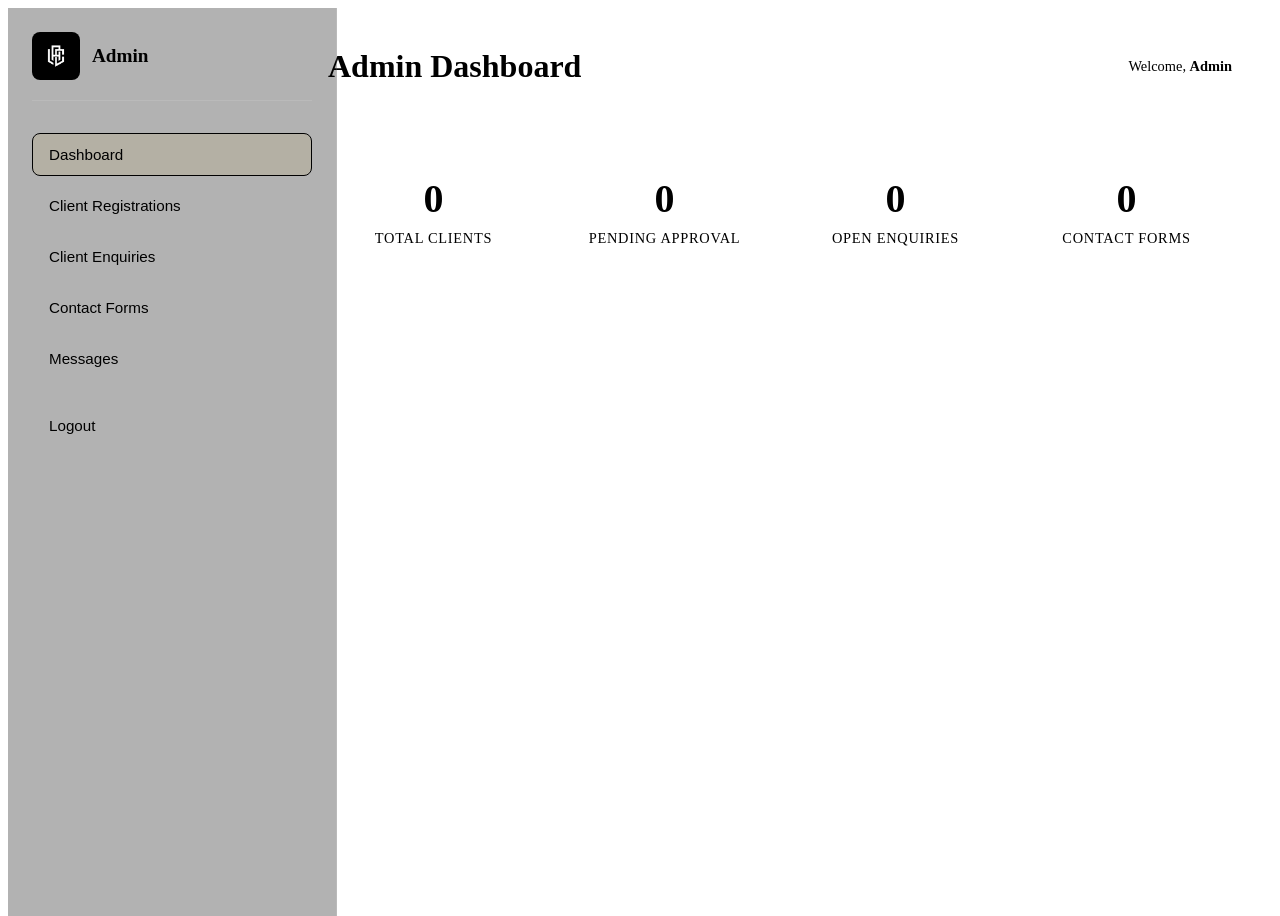
==== admin-dashboard.html @ bae376ee "Rename images to clean slugs — fix collection card backgrounds on Netlify" ====
<!DOCTYPE html>
<html lang="en">
<head>
  <meta charset="UTF-8" />
  <meta name="viewport" content="width=device-width, initial-scale=1.0" />
  <title>Admin Dashboard — L.A. Couture</title>
  <link rel="stylesheet" href="css/style.css" />
  <style>
    .dashboard-container {
      background: var(--navy);
      min-height: 100vh;
      display: flex;
    }

    .dashboard-sidebar {
      width: 280px;
      background: rgba(0, 0, 0, 0.3);
      border-right: 1px solid rgba(255, 255, 255, 0.1);
      padding: 24px;
      position: fixed;
      height: 100vh;
      overflow-y: auto;
    }

    .dashboard-header {
      display: flex;
      align-items: center;
      gap: 12px;
      margin-bottom: 32px;
      padding-bottom: 20px;
      border-bottom: 1px solid rgba(255, 255, 255, 0.1);
    }

    .dashboard-header img {
      width: 48px;
      height: 48px;
      border-radius: 8px;
    }

    .dashboard-header h2 {
      color: var(--ivory);
      font-size: 1.2rem;
      margin: 0;
    }

    .sidebar-nav {
      list-style: none;
      padding: 0;
      margin: 0;
    }

    .sidebar-nav li {
      margin-bottom: 8px;
    }

    .sidebar-nav button {
      width: 100%;
      padding: 12px 16px;
      background: transparent;
      border: 1px solid transparent;
      color: var(--text);
      cursor: pointer;
      border-radius: 8px;
      text-align: left;
      transition: all 0.3s ease;
      font-size: 0.95rem;
    }

    .sidebar-nav button:hover,
    .sidebar-nav button.active {
      background: rgba(197, 155, 45, 0.1);
      border-color: var(--gold);
      color: var(--gold);
    }

    .dashboard-main {
      flex: 1;
      margin-left: 280px;
      padding: 40px;
    }

    .dashboard-top {
      display: flex;
      justify-content: space-between;
      align-items: center;
      margin-bottom: 40px;
      padding-bottom: 24px;
      border-bottom: 1px solid rgba(255, 255, 255, 0.1);
    }

    .dashboard-top h1 {
      color: var(--ivory);
      font-size: 2rem;
      margin: 0;
    }

    .logout-btn {
      padding: 10px 20px;
      background: rgba(255, 69, 69, 0.1);
      color: #ff6b6b;
      border: 1px solid rgba(255, 69, 69, 0.3);
      border-radius: 8px;
      cursor: pointer;
      transition: all 0.3s ease;
    }

    .logout-btn:hover {
      background: rgba(255, 69, 69, 0.2);
    }

    .stats-grid {
      display: grid;
      grid-template-columns: repeat(4, 1fr);
      gap: 20px;
      margin-bottom: 40px;
    }

    .stat-card {
      background: rgba(255, 255, 255, 0.04);
      border: 1px solid rgba(255, 255, 255, 0.1);
      padding: 24px;
      border-radius: 12px;
      text-align: center;
    }

    .stat-card .stat-number {
      font-size: 2.5rem;
      color: var(--gold);
      font-weight: bold;
      margin-bottom: 8px;
    }

    .stat-card .stat-label {
      color: var(--text);
      font-size: 0.9rem;
      text-transform: uppercase;
      letter-spacing: 0.05em;
    }

    .content-section {
      display: none;
    }

    .content-section.active {
      display: block;
    }

    .table-container {
      background: rgba(255, 255, 255, 0.04);
      border: 1px solid rgba(255, 255, 255, 0.1);
      border-radius: 12px;
      overflow-x: auto;
      margin-bottom: 30px;
    }

    table {
      width: 100%;
      border-collapse: collapse;
    }

    th {
      background: rgba(197, 155, 45, 0.1);
      padding: 16px;
      text-align: left;
      color: var(--gold);
      font-weight: 600;
      font-size: 0.9rem;
      text-transform: uppercase;
      letter-spacing: 0.05em;
      border-bottom: 1px solid rgba(255, 255, 255, 0.1);
    }

    td {
      padding: 16px;
      border-bottom: 1px solid rgba(255, 255, 255, 0.08);
      color: var(--text);
    }

    tr:hover {
      background: rgba(255, 255, 255, 0.02);
    }

    .status-badge {
      display: inline-block;
      padding: 6px 12px;
      border-radius: 20px;
      font-size: 0.8rem;
      font-weight: 600;
      text-transform: uppercase;
    }

    .status-pending {
      background: rgba(255, 193, 7, 0.2);
      color: #ffc107;
    }

    .status-approved {
      background: rgba(76, 175, 80, 0.2);
      color: #4caf50;
    }

    .status-rejected {
      background: rgba(244, 67, 54, 0.2);
      color: #f44336;
    }

    .status-open {
      background: rgba(33, 150, 243, 0.2);
      color: #2196f3;
    }

    .action-btn {
      padding: 8px 12px;
      background: rgba(197, 155, 45, 0.1);
      color: var(--gold);
      border: 1px solid var(--gold);
      border-radius: 6px;
      cursor: pointer;
      font-size: 0.8rem;
      margin-right: 6px;
      transition: all 0.3s ease;
    }

    .action-btn:hover {
      background: var(--gold);
      color: var(--navy);
    }

    .modal {
      display: none;
      position: fixed;
      top: 0;
      left: 0;
      right: 0;
      bottom: 0;
      background: rgba(0, 0, 0, 0.7);
      z-index: 1000;
      align-items: center;
      justify-content: center;
    }

    .modal.active {
      display: flex;
    }

    .modal-content {
      background: var(--navy);
      border: 1px solid rgba(255, 255, 255, 0.1);
      border-radius: 16px;
      padding: 32px;
      max-width: 600px;
      width: 90%;
      max-height: 80vh;
      overflow-y: auto;
    }

    .modal-close {
      float: right;
      font-size: 28px;
      cursor: pointer;
      color: var(--text);
      background: none;
      border: none;
    }

    .form-group {
      margin-bottom: 20px;
    }

    .form-group label {
      display: block;
      color: var(--text);
      margin-bottom: 8px;
      font-weight: 500;
    }

    .form-group textarea {
      width: 100%;
      padding: 12px;
      background: rgba(255, 255, 255, 0.04);
      border: 1px solid rgba(255, 255, 255, 0.1);
      border-radius: 8px;
      color: var(--ivory);
      min-height: 100px;
      resize: vertical;
    }

    .form-group textarea:focus {
      outline: none;
      border-color: var(--gold);
    }

    .message-thread {
      background: rgba(255, 255, 255, 0.04);
      border: 1px solid rgba(255, 255, 255, 0.1);
      border-radius: 12px;
      padding: 20px;
      margin-bottom: 20px;
      max-height: 300px;
      overflow-y: auto;
    }

    .message {
      margin-bottom: 16px;
      padding-bottom: 16px;
      border-bottom: 1px solid rgba(255, 255, 255, 0.1);
    }

    .message:last-child {
      border-bottom: none;
    }

    .message-sender {
      font-weight: 600;
      color: var(--gold);
      font-size: 0.9rem;
      margin-bottom: 4px;
    }

    .message-text {
      color: var(--text);
      line-height: 1.6;
    }

    .message-time {
      font-size: 0.8rem;
      color: var(--muted);
      margin-top: 8px;
    }

    @media (max-width: 768px) {
      .dashboard-sidebar {
        width: 100%;
        height: auto;
        position: relative;
        border-right: none;
        border-bottom: 1px solid rgba(255, 255, 255, 0.1);
      }

      .dashboard-main {
        margin-left: 0;
        padding: 20px;
      }

      .stats-grid {
        grid-template-columns: repeat(2, 1fr);
      }
    }
  </style>
</head>
<body style="background: var(--navy);">
  <div class="dashboard-container">
    <!-- SIDEBAR -->
    <div class="dashboard-sidebar">
      <div class="dashboard-header">
        <img src="img/logo2.jpg" alt="L.A. Couture">
        <h2>Admin</h2>
      </div>

      <ul class="sidebar-nav">
        <li><button class="nav-btn active" data-section="overview">Dashboard</button></li>
        <li><button class="nav-btn" data-section="registrations">Client Registrations</button></li>
        <li><button class="nav-btn" data-section="enquiries">Client Enquiries</button></li>
        <li><button class="nav-btn" data-section="contact">Contact Forms</button></li>
        <li><button class="nav-btn" data-section="messages">Messages</button></li>
        <li style="margin-top: 24px;"><button class="logout-btn" onclick="logout()">Logout</button></li>
      </ul>
    </div>

    <!-- MAIN CONTENT -->
    <div class="dashboard-main">
      <div class="dashboard-top">
        <h1>Admin Dashboard</h1>
        <div style="color: var(--text); font-size: 0.9rem;">
          Welcome, <strong id="adminName">Admin</strong>
        </div>
      </div>

      <!-- OVERVIEW SECTION -->
      <div class="content-section active" id="overview">
        <div class="stats-grid">
          <div class="stat-card">
            <div class="stat-number" id="totalClients">0</div>
            <div class="stat-label">Total Clients</div>
          </div>
          <div class="stat-card">
            <div class="stat-number" id="pendingApprovals">0</div>
            <div class="stat-label">Pending Approval</div>
          </div>
          <div class="stat-card">
            <div class="stat-number" id="openEnquiries">0</div>
            <div class="stat-label">Open Enquiries</div>
          </div>
          <div class="stat-card">
            <div class="stat-number" id="contactForms">0</div>
            <div class="stat-label">Contact Forms</div>
          </div>
        </div>
      </div>

      <!-- REGISTRATIONS SECTION -->
      <div class="content-section" id="registrations">
        <h2 style="color: var(--ivory); margin-bottom: 20px;">Client Registrations</h2>
        <div class="table-container">
          <table>
            <thead>
              <tr>
                <th>Name</th>
                <th>Email</th>
                <th>Phone</th>
                <th>Status</th>
                <th>Registered</th>
                <th>Actions</th>
              </tr>
            </thead>
            <tbody id="registrationsTable">
              <tr><td colspan="6" style="text-align: center; color: var(--muted);">No registrations yet</td></tr>
            </tbody>
          </table>
        </div>
      </div>

      <!-- ENQUIRIES SECTION -->
      <div class="content-section" id="enquiries">
        <h2 style="color: var(--ivory); margin-bottom: 20px;">Client Enquiries</h2>
        <div class="table-container">
          <table>
            <thead>
              <tr>
                <th>Client</th>
                <th>Subject</th>
                <th>Status</th>
                <th>Created</th>
                <th>Actions</th>
              </tr>
            </thead>
            <tbody id="enquiriesTable">
              <tr><td colspan="5" style="text-align: center; color: var(--muted);">No enquiries yet</td></tr>
            </tbody>
          </table>
        </div>
      </div>

      <!-- CONTACT FORMS SECTION -->
      <div class="content-section" id="contact">
        <h2 style="color: var(--ivory); margin-bottom: 20px;">Contact Form Submissions</h2>
        <div class="table-container">
          <table>
            <thead>
              <tr>
                <th>Name</th>
                <th>Email</th>
                <th>Subject</th>
                <th>Status</th>
                <th>Submitted</th>
                <th>Actions</th>
              </tr>
            </thead>
            <tbody id="contactTable">
              <tr><td colspan="6" style="text-align: center; color: var(--muted);">No submissions yet</td></tr>
            </tbody>
          </table>
        </div>
      </div>

      <!-- MESSAGES SECTION -->
      <div class="content-section" id="messages">
        <h2 style="color: var(--ivory); margin-bottom: 20px;">Client Messages</h2>
        <div id="messagesContainer" style="color: var(--text);">
          <p style="text-align: center; color: var(--muted);">No messages yet</p>
        </div>
      </div>
    </div>
  </div>

  <!-- MODAL FOR VIEWING/RESPONDING -->
  <div class="modal" id="actionModal">
    <div class="modal-content">
      <button class="modal-close" onclick="closeModal()">&times;</button>
      <div id="modalBody"></div>
    </div>
  </div>

  <script src="js/auth.js"></script>
  <script>
    // Check authentication
    if (!AuthSystem.isAuthenticated() || AuthSystem.getCurrentUser().role !== 'admin') {
      window.location.href = 'admin-login.html';
    }

    const currentUser = AuthSystem.getCurrentUser();
    document.getElementById('adminName').textContent = 'Administrator';

    // Navigation
    document.querySelectorAll('.nav-btn').forEach(btn => {
      btn.addEventListener('click', (e) => {
        document.querySelectorAll('.nav-btn').forEach(b => b.classList.remove('active'));
        document.querySelectorAll('.content-section').forEach(s => s.classList.remove('active'));
        
        e.target.classList.add('active');
        const section = e.target.dataset.section;
        document.getElementById(section).classList.add('active');
        
        loadData(section);
      });
    });

    function loadData(section) {
      if (section === 'overview') {
        updateStats();
      } else if (section === 'registrations') {
        loadRegistrations();
      } else if (section === 'enquiries') {
        loadEnquiries();
      } else if (section === 'contact') {
        loadContactForms();
      }
    }

    function updateStats() {
      const clients = AuthSystem.getAllClients();
      const enquiries = AuthSystem.getAllEnquiries();
      const forms = AuthSystem.getAllContactForms();

      document.getElementById('totalClients').textContent = clients.filter(c => c.status === 'approved').length;
      document.getElementById('pendingApprovals').textContent = clients.filter(c => c.status === 'pending').length;
      document.getElementById('openEnquiries').textContent = enquiries.filter(e => e.status === 'open').length;
      document.getElementById('contactForms').textContent = forms.length;
    }

    function loadRegistrations() {
      const clients = AuthSystem.getAllClients();
      const tbody = document.getElementById('registrationsTable');
      
      if (clients.length === 0) {
        tbody.innerHTML = '<tr><td colspan="6" style="text-align: center; color: var(--muted);">No registrations yet</td></tr>';
        return;
      }

      tbody.innerHTML = clients.map(client => `
        <tr>
          <td>${client.name}</td>
          <td>${client.email}</td>
          <td>${client.phone || 'N/A'}</td>
          <td><span class="status-badge status-${client.status}">${client.status}</span></td>
          <td>${AuthSystem.formatDate(client.registeredAt)}</td>
          <td>
            ${client.status === 'pending' ? `
              <button class="action-btn" onclick="approveClient('${client.id}')">Approve</button>
              <button class="action-btn" onclick="rejectClient('${client.id}')">Reject</button>
            ` : `
              <button class="action-btn" onclick="viewClient('${client.id}')">View</button>
            `}
          </td>
        </tr>
      `).join('');
    }

    function loadEnquiries() {
      const enquiries = AuthSystem.getAllEnquiries();
      const tbody = document.getElementById('enquiriesTable');
      
      if (enquiries.length === 0) {
        tbody.innerHTML = '<tr><td colspan="5" style="text-align: center; color: var(--muted);">No enquiries yet</td></tr>';
        return;
      }

      tbody.innerHTML = enquiries.map(enq => `
        <tr>
          <td>${enq.clientName || 'N/A'}</td>
          <td>${enq.subject || 'N/A'}</td>
          <td><span class="status-badge status-${enq.status}">${enq.status}</span></td>
          <td>${AuthSystem.formatDate(enq.createdAt)}</td>
          <td>
            <button class="action-btn" onclick="viewEnquiry('${enq.id}')">View & Reply</button>
          </td>
        </tr>
      `).join('');
    }

    function loadContactForms() {
      const forms = AuthSystem.getAllContactForms();
      const tbody = document.getElementById('contactTable');
      
      if (forms.length === 0) {
        tbody.innerHTML = '<tr><td colspan="6" style="text-align: center; color: var(--muted);">No submissions yet</td></tr>';
        return;
      }

      tbody.innerHTML = forms.map(form => `
        <tr>
          <td>${form.name}</td>
          <td>${form.email}</td>
          <td>${form.subject}</td>
          <td><span class="status-badge status-${form.status}">${form.status}</span></td>
          <td>${AuthSystem.formatDate(form.createdAt)}</td>
          <td>
            <button class="action-btn" onclick="viewContactForm('${form.id}')">View</button>
          </td>
        </tr>
      `).join('');
    }

    function viewClient(clientId) {
      const clients = AuthSystem.getAllClients();
      const client = clients.find(c => c.id === clientId);
      if (!client) return;

      document.getElementById('modalBody').innerHTML = `
        <h3 style="color: var(--ivory); margin-bottom: 16px;">Client: ${client.name}</h3>
        <p><strong>Email:</strong> ${client.email}</p>
        <p><strong>Phone:</strong> ${client.phone || 'N/A'}</p>
        <p><strong>Status:</strong> <span class="status-badge status-${client.status}">${client.status}</span></p>
        <p><strong>Registered:</strong> ${AuthSystem.formatDate(client.registeredAt)}</p>
        ${client.interests ? `<p><strong>Interests:</strong> ${client.interests}</p>` : ''}
        ${client.rejectionReason ? `<p><strong>Rejection Reason:</strong> ${client.rejectionReason}</p>` : ''}
      `;
      document.getElementById('actionModal').classList.add('active');
    }

    function viewContactForm(formId) {
      const forms = AuthSystem.getAllContactForms();
      const form = forms.find(f => f.id === formId);
      if (!form) return;

      document.getElementById('modalBody').innerHTML = `
        <h3 style="color: var(--ivory); margin-bottom: 16px;">Contact Form Submission</h3>
        <p><strong>Name:</strong> ${form.name || form.first_name + ' ' + form.last_name || 'N/A'}</p>
        <p><strong>Email:</strong> ${form.email}</p>
        <p><strong>Phone:</strong> ${form.phone || 'N/A'}</p>
        <p><strong>Subject / Type:</strong> ${form.subject || form.enquiry_type || 'N/A'}</p>
        <p><strong>Status:</strong> <span class="status-badge status-${form.status}">${form.status}</span></p>
        <p><strong>Submitted:</strong> ${AuthSystem.formatDate(form.createdAt)}</p>
        <hr style="border-color: rgba(255,255,255,0.1); margin: 16px 0;">
        <p><strong>Message:</strong></p>
        <p style="line-height:1.7; opacity:0.8;">${form.message || 'No message'}</p>
      `;
      document.getElementById('actionModal').classList.add('active');
    }

    function approveClient(clientId) {
      AuthSystem.approveClient(clientId);
      loadRegistrations();
      updateStats();
      alert('Client approved successfully');
    }

    function rejectClient(clientId) {
      const reason = prompt('Enter rejection reason:');
      if (reason) {
        AuthSystem.rejectClient(clientId, reason);
        loadRegistrations();
        updateStats();
        alert('Client registration rejected');
      }
    }

    function viewEnquiry(enquiryId) {
      const enquiries = AuthSystem.getAllEnquiries();
      const enquiry = enquiries.find(e => e.id === enquiryId);
      
      if (!enquiry) return;

      const messagesHtml = enquiry.messages.map(msg => `
        <div class="message">
          <div class="message-sender">${msg.sender}</div>
          <div class="message-text">${msg.text}</div>
          <div class="message-time">${AuthSystem.formatDate(msg.timestamp)}</div>
        </div>
      `).join('');

      document.getElementById('modalBody').innerHTML = `
        <h3 style="color: var(--ivory); margin-bottom: 16px;">Enquiry: ${enquiry.subject}</h3>
        <p><strong>Client:</strong> ${enquiry.clientName}</p>
        <p><strong>Status:</strong> <span class="status-badge status-${enquiry.status}">${enquiry.status}</span></p>
        
        <div class="message-thread">
          ${messagesHtml || '<p style="color: var(--muted);">No messages yet</p>'}
        </div>

        <div class="form-group">
          <label>Reply:</label>
          <textarea id="replyText" placeholder="Type your response..."></textarea>
        </div>

        <button onclick="sendReply('${enquiryId}')" style="padding: 10px 20px; background: var(--gold); color: var(--navy); border: none; border-radius: 6px; cursor: pointer; font-weight: 600;">Send Reply</button>
      `;

      document.getElementById('actionModal').classList.add('active');
    }

    function sendReply(enquiryId) {
      const text = document.getElementById('replyText').value;
      if (!text.trim()) {
        alert('Please enter a message');
        return;
      }

      AuthSystem.sendMessage(enquiryId, text, 'Admin');
      document.getElementById('replyText').value = '';
      loadEnquiries();
      viewEnquiry(enquiryId); // Refresh modal
      alert('Reply sent');
    }

    function closeModal() {
      document.getElementById('actionModal').classList.remove('active');
    }

    function logout() {
      if (confirm('Logout?')) {
        AuthSystem.logout();
      }
    }

    // Initial load
    updateStats();
  </script>
</body>
</html>
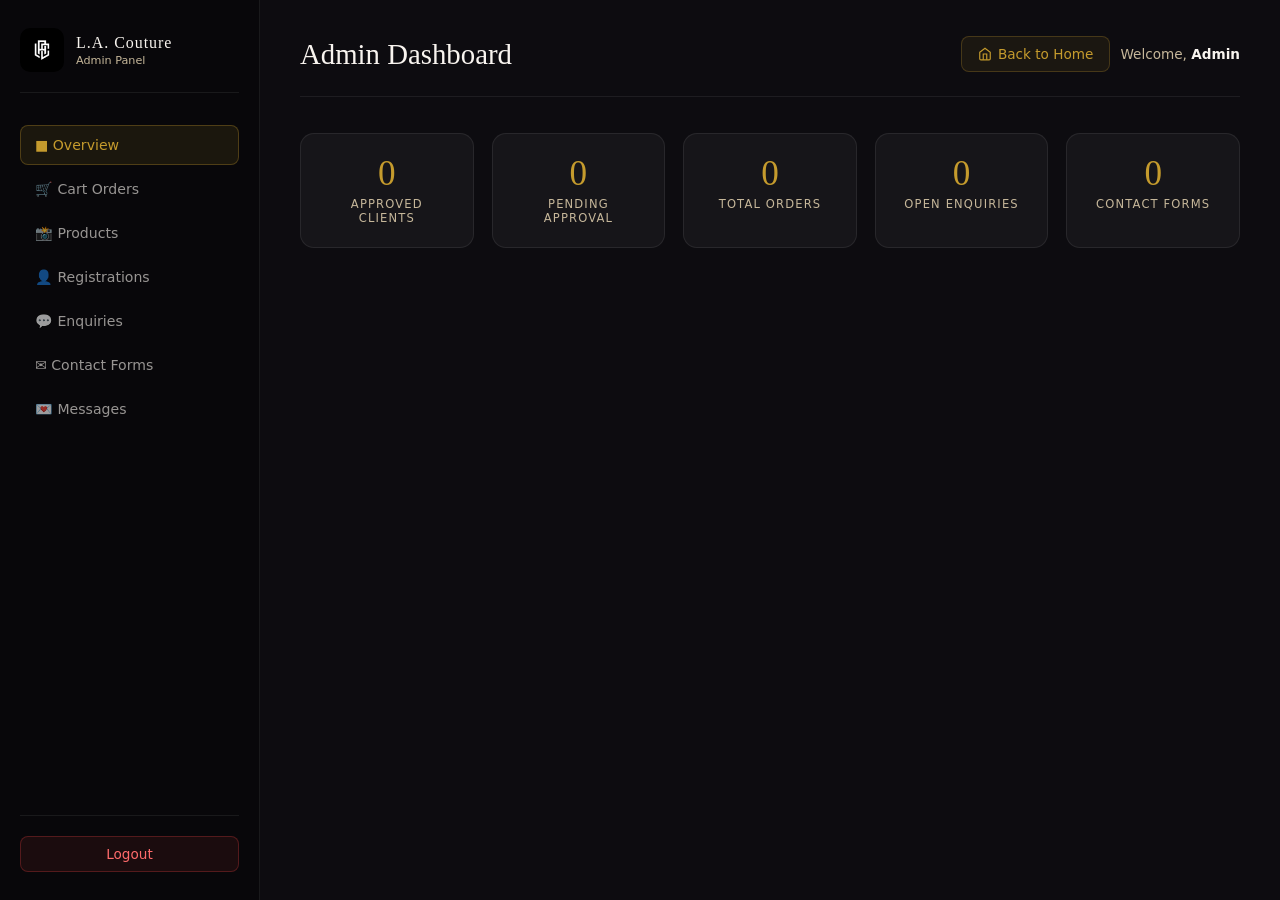
==== commit ed6afa3c: "Fix broken CSS font variable and admin session redirect - Replace undefined --font-body with --font-" ====
--- a/admin-dashboard.html
+++ b/admin-dashboard.html
@@ -3,718 +3,1011 @@
 <head>
   <meta charset="UTF-8" />
   <meta name="viewport" content="width=device-width, initial-scale=1.0" />
-  <title>Admin Dashboard — L.A. Couture</title>
+  <title>Admin Dashboard &mdash; L.A. Couture</title>
+  <link rel="preconnect" href="https://fonts.googleapis.com">
+  <link rel="preconnect" href="https://fonts.gstatic.com" crossorigin>
+  <link href="https://fonts.googleapis.com/css2?family=Inter:wght@400;500;600&family=Playfair+Display:ital,wght@0,400;0,600;1,400&display=swap" rel="stylesheet">
   <link rel="stylesheet" href="css/style.css" />
   <style>
-    .dashboard-container {
-      background: var(--navy);
-      min-height: 100vh;
-      display: flex;
-    }
-
-    .dashboard-sidebar {
-      width: 280px;
-      background: rgba(0, 0, 0, 0.3);
-      border-right: 1px solid rgba(255, 255, 255, 0.1);
-      padding: 24px;
-      position: fixed;
-      height: 100vh;
-      overflow-y: auto;
-    }
-
-    .dashboard-header {
-      display: flex;
-      align-items: center;
-      gap: 12px;
-      margin-bottom: 32px;
-      padding-bottom: 20px;
-      border-bottom: 1px solid rgba(255, 255, 255, 0.1);
-    }
-
-    .dashboard-header img {
-      width: 48px;
-      height: 48px;
-      border-radius: 8px;
-    }
-
-    .dashboard-header h2 {
-      color: var(--ivory);
-      font-size: 1.2rem;
-      margin: 0;
-    }
-
-    .sidebar-nav {
-      list-style: none;
-      padding: 0;
-      margin: 0;
-    }
-
-    .sidebar-nav li {
-      margin-bottom: 8px;
-    }
-
-    .sidebar-nav button {
-      width: 100%;
-      padding: 12px 16px;
-      background: transparent;
-      border: 1px solid transparent;
-      color: var(--text);
-      cursor: pointer;
-      border-radius: 8px;
-      text-align: left;
-      transition: all 0.3s ease;
-      font-size: 0.95rem;
-    }
-
-    .sidebar-nav button:hover,
-    .sidebar-nav button.active {
-      background: rgba(197, 155, 45, 0.1);
-      border-color: var(--gold);
-      color: var(--gold);
-    }
-
-    .dashboard-main {
-      flex: 1;
-      margin-left: 280px;
-      padding: 40px;
-    }
-
-    .dashboard-top {
-      display: flex;
-      justify-content: space-between;
-      align-items: center;
-      margin-bottom: 40px;
-      padding-bottom: 24px;
-      border-bottom: 1px solid rgba(255, 255, 255, 0.1);
-    }
-
-    .dashboard-top h1 {
-      color: var(--ivory);
-      font-size: 2rem;
-      margin: 0;
-    }
-
-    .logout-btn {
-      padding: 10px 20px;
-      background: rgba(255, 69, 69, 0.1);
-      color: #ff6b6b;
-      border: 1px solid rgba(255, 69, 69, 0.3);
-      border-radius: 8px;
-      cursor: pointer;
-      transition: all 0.3s ease;
-    }
-
-    .logout-btn:hover {
-      background: rgba(255, 69, 69, 0.2);
-    }
-
-    .stats-grid {
-      display: grid;
-      grid-template-columns: repeat(4, 1fr);
-      gap: 20px;
-      margin-bottom: 40px;
-    }
-
-    .stat-card {
-      background: rgba(255, 255, 255, 0.04);
-      border: 1px solid rgba(255, 255, 255, 0.1);
-      padding: 24px;
-      border-radius: 12px;
-      text-align: center;
-    }
-
-    .stat-card .stat-number {
-      font-size: 2.5rem;
-      color: var(--gold);
-      font-weight: bold;
-      margin-bottom: 8px;
-    }
-
-    .stat-card .stat-label {
-      color: var(--text);
-      font-size: 0.9rem;
-      text-transform: uppercase;
-      letter-spacing: 0.05em;
-    }
-
-    .content-section {
-      display: none;
-    }
-
-    .content-section.active {
-      display: block;
-    }
-
-    .table-container {
-      background: rgba(255, 255, 255, 0.04);
-      border: 1px solid rgba(255, 255, 255, 0.1);
-      border-radius: 12px;
-      overflow-x: auto;
-      margin-bottom: 30px;
-    }
-
-    table {
-      width: 100%;
-      border-collapse: collapse;
-    }
-
-    th {
-      background: rgba(197, 155, 45, 0.1);
-      padding: 16px;
-      text-align: left;
-      color: var(--gold);
-      font-weight: 600;
-      font-size: 0.9rem;
-      text-transform: uppercase;
-      letter-spacing: 0.05em;
-      border-bottom: 1px solid rgba(255, 255, 255, 0.1);
-    }
-
-    td {
-      padding: 16px;
-      border-bottom: 1px solid rgba(255, 255, 255, 0.08);
-      color: var(--text);
-    }
-
-    tr:hover {
-      background: rgba(255, 255, 255, 0.02);
-    }
-
-    .status-badge {
-      display: inline-block;
-      padding: 6px 12px;
-      border-radius: 20px;
-      font-size: 0.8rem;
-      font-weight: 600;
-      text-transform: uppercase;
-    }
-
-    .status-pending {
-      background: rgba(255, 193, 7, 0.2);
-      color: #ffc107;
-    }
-
-    .status-approved {
-      background: rgba(76, 175, 80, 0.2);
-      color: #4caf50;
-    }
-
-    .status-rejected {
-      background: rgba(244, 67, 54, 0.2);
-      color: #f44336;
-    }
-
-    .status-open {
-      background: rgba(33, 150, 243, 0.2);
-      color: #2196f3;
-    }
-
-    .action-btn {
-      padding: 8px 12px;
-      background: rgba(197, 155, 45, 0.1);
-      color: var(--gold);
-      border: 1px solid var(--gold);
-      border-radius: 6px;
-      cursor: pointer;
-      font-size: 0.8rem;
-      margin-right: 6px;
-      transition: all 0.3s ease;
-    }
-
-    .action-btn:hover {
-      background: var(--gold);
-      color: var(--navy);
-    }
-
-    .modal {
-      display: none;
-      position: fixed;
-      top: 0;
-      left: 0;
-      right: 0;
-      bottom: 0;
-      background: rgba(0, 0, 0, 0.7);
-      z-index: 1000;
-      align-items: center;
-      justify-content: center;
-    }
-
-    .modal.active {
-      display: flex;
-    }
-
-    .modal-content {
-      background: var(--navy);
-      border: 1px solid rgba(255, 255, 255, 0.1);
-      border-radius: 16px;
-      padding: 32px;
-      max-width: 600px;
-      width: 90%;
-      max-height: 80vh;
-      overflow-y: auto;
-    }
-
-    .modal-close {
-      float: right;
-      font-size: 28px;
-      cursor: pointer;
-      color: var(--text);
-      background: none;
-      border: none;
-    }
-
-    .form-group {
-      margin-bottom: 20px;
-    }
-
-    .form-group label {
-      display: block;
-      color: var(--text);
-      margin-bottom: 8px;
-      font-weight: 500;
-    }
-
-    .form-group textarea {
-      width: 100%;
-      padding: 12px;
-      background: rgba(255, 255, 255, 0.04);
-      border: 1px solid rgba(255, 255, 255, 0.1);
-      border-radius: 8px;
-      color: var(--ivory);
-      min-height: 100px;
-      resize: vertical;
-    }
-
-    .form-group textarea:focus {
-      outline: none;
-      border-color: var(--gold);
-    }
-
-    .message-thread {
-      background: rgba(255, 255, 255, 0.04);
-      border: 1px solid rgba(255, 255, 255, 0.1);
-      border-radius: 12px;
-      padding: 20px;
-      margin-bottom: 20px;
-      max-height: 300px;
-      overflow-y: auto;
-    }
-
-    .message {
-      margin-bottom: 16px;
-      padding-bottom: 16px;
-      border-bottom: 1px solid rgba(255, 255, 255, 0.1);
-    }
-
-    .message:last-child {
-      border-bottom: none;
-    }
-
-    .message-sender {
-      font-weight: 600;
-      color: var(--gold);
-      font-size: 0.9rem;
-      margin-bottom: 4px;
-    }
-
-    .message-text {
-      color: var(--text);
-      line-height: 1.6;
-    }
-
-    .message-time {
-      font-size: 0.8rem;
-      color: var(--muted);
-      margin-top: 8px;
-    }
-
-    @media (max-width: 768px) {
-      .dashboard-sidebar {
-        width: 100%;
-        height: auto;
-        position: relative;
-        border-right: none;
-        border-bottom: 1px solid rgba(255, 255, 255, 0.1);
-      }
-
-      .dashboard-main {
-        margin-left: 0;
-        padding: 20px;
-      }
-
-      .stats-grid {
-        grid-template-columns: repeat(2, 1fr);
-      }
+    *,*::before,*::after{box-sizing:border-box;}
+    body{background:var(--navy);min-height:100vh;font-family:var(--font-sans);}
+
+    /* LAYOUT */
+    .admin-layout{display:flex;min-height:100vh;}
+    .sidebar{width:260px;background:rgba(0,0,0,0.35);border-right:1px solid rgba(255,255,255,0.07);padding:28px 20px;position:fixed;top:0;left:0;height:100vh;overflow-y:auto;display:flex;flex-direction:column;}
+    .main{flex:1;margin-left:260px;padding:36px 40px;}
+
+    /* SIDEBAR */
+    .sidebar-brand{display:flex;align-items:center;gap:12px;margin-bottom:32px;padding-bottom:20px;border-bottom:1px solid rgba(255,255,255,0.07);}
+    .sidebar-brand img{width:44px;height:44px;border-radius:10px;object-fit:cover;}
+    .sidebar-brand-text{font-family:var(--font-display);font-size:1rem;color:var(--ivory);letter-spacing:0.06em;}
+    .sidebar-brand-sub{font-size:0.7rem;color:var(--muted);margin-top:2px;}
+    .sidebar-nav{list-style:none;padding:0;margin:0;flex:1;}
+    .sidebar-nav li{margin-bottom:4px;}
+    .nav-btn{width:100%;padding:11px 14px;background:transparent;border:1px solid transparent;color:rgba(248,244,239,0.6);cursor:pointer;border-radius:8px;text-align:left;font-size:0.88rem;font-weight:500;transition:all 0.2s;display:flex;align-items:center;gap:10px;}
+    .nav-btn:hover,.nav-btn.active{background:rgba(197,155,45,0.1);border-color:rgba(197,155,45,0.3);color:var(--gold);}
+    .sidebar-footer{margin-top:auto;padding-top:20px;border-top:1px solid rgba(255,255,255,0.07);}
+
+    /* TOP BAR */
+    .top-bar{display:flex;justify-content:space-between;align-items:center;margin-bottom:36px;padding-bottom:24px;border-bottom:1px solid rgba(255,255,255,0.07);flex-wrap:wrap;gap:12px;}
+    .top-bar h1{color:var(--ivory);font-family:var(--font-display);font-size:1.8rem;margin:0;font-weight:400;}
+    .top-bar-actions{display:flex;align-items:center;gap:10px;}
+    .btn-home-admin{display:inline-flex;align-items:center;gap:6px;padding:9px 16px;background:rgba(197,155,45,0.08);color:var(--gold);border:1px solid rgba(197,155,45,0.25);border-radius:8px;font-size:0.85rem;text-decoration:none;transition:background 0.2s;}
+    .btn-home-admin:hover{background:rgba(197,155,45,0.18);}
+    .btn-logout-admin{padding:9px 16px;background:rgba(255,69,69,0.08);color:#ff6b6b;border:1px solid rgba(255,69,69,0.25);border-radius:8px;cursor:pointer;font-size:0.85rem;transition:background 0.2s;}
+    .btn-logout-admin:hover{background:rgba(255,69,69,0.18);}
+
+    /* SECTIONS */
+    .section{display:none;}
+    .section.active{display:block;}
+
+    /* STATS */
+    .stats-row{display:grid;grid-template-columns:repeat(auto-fit,minmax(160px,1fr));gap:18px;margin-bottom:32px;}
+    .stat-box{background:rgba(255,255,255,0.04);border:1px solid rgba(255,255,255,0.08);border-radius:14px;padding:22px;text-align:center;}
+    .stat-num{font-family:var(--font-display);font-size:2.2rem;color:var(--gold);line-height:1;margin-bottom:6px;}
+    .stat-lbl{font-size:0.72rem;text-transform:uppercase;letter-spacing:0.1em;color:var(--muted);}
+
+    /* TABLE */
+    .tbl-wrap{background:rgba(255,255,255,0.03);border:1px solid rgba(255,255,255,0.08);border-radius:14px;overflow-x:auto;margin-bottom:24px;}
+    table{width:100%;border-collapse:collapse;}
+    thead th{background:rgba(197,155,45,0.08);padding:14px 16px;text-align:left;color:var(--gold);font-size:0.75rem;text-transform:uppercase;letter-spacing:0.08em;font-weight:600;border-bottom:1px solid rgba(255,255,255,0.08);}
+    tbody td{padding:14px 16px;border-bottom:1px solid rgba(255,255,255,0.05);color:var(--text);font-size:0.88rem;vertical-align:middle;}
+    tbody tr:last-child td{border-bottom:none;}
+    tbody tr:hover{background:rgba(255,255,255,0.02);}
+
+    /* STATUS BADGES */
+    .badge{display:inline-block;padding:4px 10px;border-radius:999px;font-size:0.68rem;font-weight:700;text-transform:uppercase;letter-spacing:0.06em;}
+    .badge-pending{background:rgba(255,193,7,0.15);color:#ffc107;border:1px solid rgba(255,193,7,0.3);}
+    .badge-approved,.badge-confirmed{background:rgba(76,175,80,0.15);color:#66bb6a;border:1px solid rgba(76,175,80,0.3);}
+    .badge-rejected,.badge-cancelled{background:rgba(244,67,54,0.15);color:#ef5350;border:1px solid rgba(244,67,54,0.3);}
+    .badge-open{background:rgba(33,150,243,0.15);color:#42a5f5;border:1px solid rgba(33,150,243,0.3);}
+    .badge-received{background:rgba(156,39,176,0.15);color:#ab47bc;border:1px solid rgba(156,39,176,0.3);}
+
+    /* BUTTONS */
+    .action-btn{padding:7px 12px;background:rgba(197,155,45,0.1);color:var(--gold);border:1px solid rgba(197,155,45,0.3);border-radius:6px;cursor:pointer;font-size:0.75rem;font-weight:600;margin-right:4px;transition:background 0.2s,color 0.2s;}
+    .action-btn:hover{background:var(--gold);color:var(--navy);}
+    .action-btn.green{background:rgba(76,175,80,0.1);color:#66bb6a;border-color:rgba(76,175,80,0.3);}
+    .action-btn.green:hover{background:#66bb6a;color:#0a0f0a;}
+    .action-btn.red{background:rgba(244,67,54,0.1);color:#ef5350;border-color:rgba(244,67,54,0.3);}
+    .action-btn.red:hover{background:#ef5350;color:#fff;}
+
+    /* FORM */
+    .form-group{margin-bottom:18px;}
+    .form-group label{display:block;color:var(--text);margin-bottom:7px;font-size:0.8rem;font-weight:600;text-transform:uppercase;letter-spacing:0.06em;}
+    .form-group input,.form-group textarea,.form-group select{width:100%;padding:10px 13px;background:rgba(255,255,255,0.04);border:1px solid rgba(255,255,255,0.1);border-radius:8px;color:var(--ivory);font-size:0.92rem;font-family:inherit;outline:none;transition:border-color 0.2s;}
+    .form-group input:focus,.form-group textarea:focus,.form-group select:focus{border-color:var(--gold);}
+    .form-group select{background-color:rgba(17,16,23,0.98);}
+    .form-group textarea{min-height:100px;resize:vertical;}
+
+    /* MODAL */
+    .modal-backdrop{position:fixed;inset:0;background:rgba(0,0,0,0.7);z-index:1000;display:none;align-items:center;justify-content:center;padding:20px;}
+    .modal-backdrop.open{display:flex;}
+    .modal-box{background:var(--navy);border:1px solid rgba(255,255,255,0.1);border-radius:18px;padding:32px;max-width:620px;width:100%;max-height:85vh;overflow-y:auto;position:relative;}
+    .modal-close{position:absolute;top:14px;right:16px;background:none;border:none;font-size:1.6rem;color:var(--text);cursor:pointer;line-height:1;}
+    .modal-close:hover{color:var(--ivory);}
+    .msg-thread{background:rgba(255,255,255,0.03);border:1px solid rgba(255,255,255,0.07);border-radius:10px;padding:16px;max-height:240px;overflow-y:auto;margin:16px 0;}
+    .msg-item{margin-bottom:14px;padding-bottom:14px;border-bottom:1px solid rgba(255,255,255,0.06);}
+    .msg-item:last-child{border-bottom:none;margin-bottom:0;padding-bottom:0;}
+    .msg-sender{font-weight:600;color:var(--gold);font-size:0.82rem;margin-bottom:4px;}
+    .msg-text{color:var(--text);line-height:1.6;font-size:0.88rem;}
+    .msg-time{font-size:0.72rem;color:var(--muted);margin-top:5px;}
+
+    /* RECEIPT MODAL */
+    .receipt-backdrop{position:fixed;inset:0;background:rgba(0,0,0,0.82);z-index:1100;display:none;align-items:center;justify-content:center;padding:20px;}
+    .receipt-backdrop.open{display:flex;}
+    .receipt-box{background:#0d0c10;border:1px solid rgba(197,155,45,0.3);border-radius:20px;max-width:580px;width:100%;max-height:92vh;overflow-y:auto;}
+    .receipt-inner{padding:32px 32px 8px;}
+    .receipt-actions-bar{padding:16px 32px 28px;display:flex;gap:10px;flex-wrap:wrap;}
+    .btn-print{flex:1;padding:12px;background:var(--gold);color:#09080b;border:none;border-radius:10px;font-weight:700;cursor:pointer;font-size:0.88rem;text-transform:uppercase;letter-spacing:0.08em;transition:background 0.2s;}
+    .btn-print:hover{background:var(--gold-light);}
+    .btn-close-rcp{padding:12px 20px;background:rgba(255,255,255,0.05);color:var(--text);border:1px solid rgba(255,255,255,0.1);border-radius:10px;cursor:pointer;font-size:0.88rem;}
+
+    /* PRODUCT GRID */
+    .product-grid-admin{display:grid;grid-template-columns:repeat(auto-fill,minmax(240px,1fr));gap:18px;margin-top:20px;}
+    .product-admin-card{background:rgba(255,255,255,0.04);border:1px solid rgba(255,255,255,0.08);border-radius:14px;overflow:hidden;transition:border-color 0.2s;}
+    .product-admin-card:hover{border-color:rgba(197,155,45,0.3);}
+    .product-admin-img{width:100%;height:180px;object-fit:cover;display:block;}
+    .product-admin-img-placeholder{width:100%;height:180px;background:rgba(255,255,255,0.04);display:flex;align-items:center;justify-content:center;color:var(--muted);font-size:0.8rem;}
+    .product-admin-body{padding:14px;}
+    .product-admin-name{font-family:var(--font-display);color:var(--ivory);font-size:0.95rem;margin:0 0 4px;}
+    .product-admin-cat{font-size:0.72rem;color:var(--muted);text-transform:uppercase;letter-spacing:0.08em;margin:0 0 8px;}
+    .product-admin-price{font-family:var(--font-display);color:var(--gold);font-size:1.05rem;margin:0 0 12px;}
+    .product-admin-actions{display:flex;gap:8px;}
+    .product-admin-actions .action-btn{flex:1;text-align:center;padding:7px 8px;font-size:0.72rem;}
+
+    /* IMAGE UPLOAD */
+    .img-upload-zone{border:2px dashed rgba(197,155,45,0.3);border-radius:12px;padding:20px;text-align:center;cursor:pointer;transition:border-color 0.2s,background 0.2s;position:relative;}
+    .img-upload-zone:hover,.img-upload-zone.dragover{border-color:var(--gold);background:rgba(197,155,45,0.04);}
+    .img-upload-zone input[type="file"]{position:absolute;inset:0;opacity:0;cursor:pointer;width:100%;height:100%;}
+    .img-upload-preview{width:100%;max-height:180px;object-fit:cover;border-radius:8px;margin-top:10px;display:none;}
+    .img-upload-preview.show{display:block;}
+    .img-upload-label{font-size:0.85rem;color:var(--muted);}
+    .img-upload-label strong{color:var(--gold);}
+
+    /* EMPTY STATE */
+    .empty-cell{text-align:center;color:var(--muted);padding:32px!important;}
+
+    @media(max-width:900px){
+      .sidebar{position:relative;width:100%;height:auto;border-right:none;border-bottom:1px solid rgba(255,255,255,0.07);}
+      .admin-layout{flex-direction:column;}
+      .main{margin-left:0;padding:24px 16px;}
+      .stats-row{grid-template-columns:repeat(2,1fr);}
     }
   </style>
 </head>
-<body style="background: var(--navy);">
-  <div class="dashboard-container">
-    <!-- SIDEBAR -->
-    <div class="dashboard-sidebar">
-      <div class="dashboard-header">
-        <img src="img/logo2.jpg" alt="L.A. Couture">
-        <h2>Admin</h2>
-      </div>
-
-      <ul class="sidebar-nav">
-        <li><button class="nav-btn active" data-section="overview">Dashboard</button></li>
-        <li><button class="nav-btn" data-section="registrations">Client Registrations</button></li>
-        <li><button class="nav-btn" data-section="enquiries">Client Enquiries</button></li>
-        <li><button class="nav-btn" data-section="contact">Contact Forms</button></li>
-        <li><button class="nav-btn" data-section="messages">Messages</button></li>
-        <li style="margin-top: 24px;"><button class="logout-btn" onclick="logout()">Logout</button></li>
-      </ul>
-    </div>
-
-    <!-- MAIN CONTENT -->
-    <div class="dashboard-main">
-      <div class="dashboard-top">
-        <h1>Admin Dashboard</h1>
-        <div style="color: var(--text); font-size: 0.9rem;">
-          Welcome, <strong id="adminName">Admin</strong>
+<body>
+<div class="admin-layout">
+
+  <!-- SIDEBAR -->
+  <div class="sidebar">
+    <div class="sidebar-brand">
+      <img src="img/logo2.jpg" alt="L.A. Couture">
+      <div>
+        <div class="sidebar-brand-text">L.A. Couture</div>
+        <div class="sidebar-brand-sub">Admin Panel</div>
+      </div>
+    </div>
+    <ul class="sidebar-nav">
+      <li><button class="nav-btn active" data-section="overview">&#9632; Overview</button></li>
+      <li><button class="nav-btn" data-section="orders">&#128722; Cart Orders</button></li>
+      <li><button class="nav-btn" data-section="products">&#128248; Products</button></li>
+      <li><button class="nav-btn" data-section="registrations">&#128100; Registrations</button></li>
+      <li><button class="nav-btn" data-section="enquiries">&#128172; Enquiries</button></li>
+      <li><button class="nav-btn" data-section="contact">&#9993; Contact Forms</button></li>
+      <li><button class="nav-btn" data-section="messages">&#128140; Messages</button></li>
+    </ul>
+    <div class="sidebar-footer">
+      <button class="btn-logout-admin" style="width:100%;" onclick="doLogout()">Logout</button>
+    </div>
+  </div>
+
+  <!-- MAIN -->
+  <div class="main">
+    <div class="top-bar">
+      <h1>Admin Dashboard</h1>
+      <div class="top-bar-actions">
+        <a href="index.html" class="btn-home-admin">
+          <svg width="14" height="14" viewBox="0 0 24 24" fill="none" stroke="currentColor" stroke-width="2"><path d="M3 9l9-7 9 7v11a2 2 0 0 1-2 2H5a2 2 0 0 1-2-2z"/><polyline points="9 22 9 12 15 12 15 22"/></svg>
+          Back to Home
+        </a>
+        <span style="color:var(--muted);font-size:0.85rem;">Welcome, <strong id="adminName" style="color:var(--ivory);">Admin</strong></span>
+      </div>
+    </div>
+
+    <!-- OVERVIEW -->
+    <div id="overview" class="section active">
+      <div class="stats-row">
+        <div class="stat-box"><div class="stat-num" id="ovClients">0</div><div class="stat-lbl">Approved Clients</div></div>
+        <div class="stat-box"><div class="stat-num" id="ovPending">0</div><div class="stat-lbl">Pending Approval</div></div>
+        <div class="stat-box"><div class="stat-num" id="ovOrders">0</div><div class="stat-lbl">Total Orders</div></div>
+        <div class="stat-box"><div class="stat-num" id="ovEnquiries">0</div><div class="stat-lbl">Open Enquiries</div></div>
+        <div class="stat-box"><div class="stat-num" id="ovForms">0</div><div class="stat-lbl">Contact Forms</div></div>
+      </div>
+    </div>
+
+    <!-- CART ORDERS -->
+    <div id="orders" class="section">
+      <h2 style="color:var(--ivory);margin:0 0 20px;font-family:var(--font-display);font-weight:400;">Cart Orders</h2>
+      <div class="stats-row" style="grid-template-columns:repeat(3,1fr);margin-bottom:20px;">
+        <div class="stat-box"><div class="stat-num" id="ordTotal">0</div><div class="stat-lbl">Total</div></div>
+        <div class="stat-box"><div class="stat-num" id="ordPending">0</div><div class="stat-lbl">Pending</div></div>
+        <div class="stat-box"><div class="stat-num" id="ordRevenue" style="font-size:1.4rem;">&#8358; 0</div><div class="stat-lbl">Revenue</div></div>
+      </div>
+      <div class="tbl-wrap">
+        <table>
+          <thead><tr><th>Order Ref</th><th>Client</th><th>Items</th><th>Total</th><th>Status</th><th>Date</th><th>Actions</th></tr></thead>
+          <tbody id="ordersTable"><tr><td colspan="7" class="empty-cell">No orders yet</td></tr></tbody>
+        </table>
+      </div>
+    </div>
+
+    <!-- PRODUCTS -->
+    <div id="products" class="section">
+      <div style="display:flex;justify-content:space-between;align-items:center;margin-bottom:20px;">
+        <h2 style="color:var(--ivory);margin:0;font-family:var(--font-display);font-weight:400;">Products</h2>
+        <button class="action-btn" style="padding:10px 18px;font-size:0.85rem;" onclick="openAddProduct()">+ Add Product</button>
+      </div>
+      <div class="product-grid-admin" id="productGrid"></div>
+    </div>
+
+    <!-- REGISTRATIONS -->
+    <div id="registrations" class="section">
+      <h2 style="color:var(--ivory);margin:0 0 20px;font-family:var(--font-display);font-weight:400;">Client Registrations</h2>
+      <div class="tbl-wrap">
+        <table>
+          <thead><tr><th>Name</th><th>Email</th><th>Phone</th><th>Status</th><th>Registered</th><th>Actions</th></tr></thead>
+          <tbody id="regTable"><tr><td colspan="6" class="empty-cell">No registrations yet</td></tr></tbody>
+        </table>
+      </div>
+    </div>
+
+    <!-- ENQUIRIES -->
+    <div id="enquiries" class="section">
+      <h2 style="color:var(--ivory);margin:0 0 20px;font-family:var(--font-display);font-weight:400;">Client Enquiries</h2>
+      <div class="tbl-wrap">
+        <table>
+          <thead><tr><th>Client</th><th>Subject</th><th>Status</th><th>Date</th><th>Actions</th></tr></thead>
+          <tbody id="enqTable"><tr><td colspan="5" class="empty-cell">No enquiries yet</td></tr></tbody>
+        </table>
+      </div>
+    </div>
+
+    <!-- CONTACT FORMS -->
+    <div id="contact" class="section">
+      <h2 style="color:var(--ivory);margin:0 0 20px;font-family:var(--font-display);font-weight:400;">Contact Forms</h2>
+      <div class="tbl-wrap">
+        <table>
+          <thead><tr><th>Name</th><th>Email</th><th>Subject</th><th>Status</th><th>Date</th><th>Actions</th></tr></thead>
+          <tbody id="contactTable"><tr><td colspan="6" class="empty-cell">No submissions yet</td></tr></tbody>
+        </table>
+      </div>
+    </div>
+
+    <!-- MESSAGES -->
+    <div id="messages" class="section">
+      <h2 style="color:var(--ivory);margin:0 0 20px;font-family:var(--font-display);font-weight:400;">Client Messages</h2>
+      <div id="messagesContainer"><p style="text-align:center;color:var(--muted);">No messages yet</p></div>
+    </div>
+  </div><!-- /main -->
+</div><!-- /admin-layout -->
+
+<!-- GENERAL MODAL -->
+<div class="modal-backdrop" id="actionModal">
+  <div class="modal-box">
+    <button class="modal-close" onclick="closeModal()">&times;</button>
+    <div id="modalBody"></div>
+  </div>
+</div>
+
+<!-- RECEIPT MODAL -->
+<div class="receipt-backdrop" id="receiptModal">
+  <div class="receipt-box">
+    <div class="receipt-inner" id="receiptInner"></div>
+    <div class="receipt-actions-bar">
+      <button class="btn-print" onclick="printAdminReceipt()">&#128438; Print / Save PDF</button>
+      <button class="btn-close-rcp" onclick="closeReceiptModal()">Close</button>
+    </div>
+  </div>
+</div>
+
+<script src="js/api.js"></script>
+<script src="js/auth.js"></script>
+<script>
+(function(){
+  'use strict';
+
+  /* ── Auth guard ─────────────────────── */
+  const currentUser = AuthSystem.getCurrentUser();
+  if (!currentUser || currentUser.role !== 'admin') {
+    window.location.href = 'admin-login.html';
+  }
+  document.getElementById('adminName').textContent = currentUser.name || currentUser.email || 'Administrator';
+
+  /* ── Navigation ─────────────────────── */
+  document.querySelectorAll('.nav-btn').forEach(btn => {
+    btn.addEventListener('click', () => {
+      document.querySelectorAll('.nav-btn').forEach(b => b.classList.remove('active'));
+      document.querySelectorAll('.section').forEach(s => s.classList.remove('active'));
+      btn.classList.add('active');
+      const sec = btn.dataset.section;
+      document.getElementById(sec).classList.add('active');
+      dispatch(sec);
+    });
+  });
+
+  function dispatch(sec) {
+    const map = { overview: loadOverview, orders: loadOrders, products: loadProducts,
+                  registrations: loadRegistrations, enquiries: loadEnquiries,
+                  contact: loadContactForms, messages: loadMessages };
+    if (map[sec]) map[sec]();
+  }
+
+  /* ── Helpers ────────────────────────── */
+  function fmtDate(iso){ return iso ? new Date(iso).toLocaleDateString('en-NG',{day:'2-digit',month:'short',year:'numeric'}) : '—'; }
+  function fmtDateTime(iso){ return iso ? new Date(iso).toLocaleString('en-NG',{day:'2-digit',month:'short',year:'numeric',hour:'2-digit',minute:'2-digit'}) : '—'; }
+  function fmtMoney(n){ return '&#8358; ' + Math.round(n||0).toLocaleString('en-NG'); }
+
+  /* ══════════════════════════════════════
+     OVERVIEW — loads from API
+  ══════════════════════════════════════ */
+  async function loadOverview() {
+    if (window.LAApi) {
+      const res = await LAApi.admin.stats();
+      if (res.ok) {
+        const s = res.data;
+        document.getElementById('ovClients').textContent   = s.approved_clients ?? 0;
+        document.getElementById('ovPending').textContent   = s.pending_clients  ?? 0;
+        document.getElementById('ovOrders').textContent    = s.total_orders     ?? 0;
+        document.getElementById('ovEnquiries').textContent = s.open_enquiries   ?? 0;
+        document.getElementById('ovForms').textContent     = s.contact_forms    ?? 0;
+        return;
+      }
+    }
+    // Fallback: localStorage
+    const orders = JSON.parse(localStorage.getItem('la_couture_orders') || '[]');
+    document.getElementById('ovClients').textContent   = '—';
+    document.getElementById('ovPending').textContent   = '—';
+    document.getElementById('ovOrders').textContent    = orders.length;
+    document.getElementById('ovEnquiries').textContent = '—';
+    document.getElementById('ovForms').textContent     = '—';
+  }
+
+  /* ══════════════════════════════════════
+     ORDERS — API-backed
+  ══════════════════════════════════════ */
+  let _orders = [];
+
+  async function loadOrders() {
+    if (window.LAApi) {
+      const res = await LAApi.orders.list();
+      if (res.ok) {
+        _orders = Array.isArray(res.data) ? res.data : (res.data.data || []);
+        renderOrdersTable(_orders);
+        return;
+      }
+    }
+    // Fallback: localStorage
+    _orders = JSON.parse(localStorage.getItem('la_couture_orders') || '[]');
+    renderOrdersTable(_orders);
+  }
+
+  function renderOrdersTable(orders) {
+    const pending = orders.filter(o => o.status === 'pending').length;
+    const revenue = orders.filter(o => o.status === 'paid').reduce((s, o) => s + parseFloat(o.total || 0), 0);
+    document.getElementById('ordTotal').textContent   = orders.length;
+    document.getElementById('ordPending').textContent = pending;
+    document.getElementById('ordRevenue').innerHTML   = fmtMoney(revenue);
+    const tbody = document.getElementById('ordersTable');
+    if (orders.length === 0) { tbody.innerHTML = '<tr><td colspan="7" class="empty-cell">No orders yet</td></tr>'; return; }
+    const sorted = [...orders].sort((a, b) => new Date(b.created_at || b.createdAt) - new Date(a.created_at || a.createdAt));
+    tbody.innerHTML = sorted.map(o => {
+      const items = o.items || o.order_items || [];
+      const qty   = items.reduce((s, i) => s + (i.quantity || i.qty || 1), 0);
+      const st    = (o.status || 'pending').toLowerCase();
+      const ref   = o.reference || o.id;
+      const name  = o.client_name || o.client || 'Guest';
+      const date  = o.created_at || o.createdAt;
+      return `<tr>
+        <td style="font-family:monospace;color:var(--gold);font-size:0.8rem;">${ref}</td>
+        <td>${name}</td>
+        <td>${qty} item${qty !== 1 ? 's' : ''}</td>
+        <td style="color:var(--gold);">${fmtMoney(o.total)}</td>
+        <td><span class="badge badge-${st}">${st}</span></td>
+        <td style="color:var(--muted);font-size:0.8rem;">${fmtDate(date)}</td>
+        <td>
+          <button class="action-btn" onclick="viewOrder(${JSON.stringify(ref)})">View</button>
+          <button class="action-btn green" onclick="setOrderStatus(${JSON.stringify(o.id)},${JSON.stringify(ref)},'confirmed')">Confirm</button>
+          <button class="action-btn" onclick="openReceipt(${JSON.stringify(ref)})">Receipt</button>
+        </td>
+      </tr>`;
+    }).join('');
+  }
+
+  window.viewOrder = function(ref) {
+    const order = _orders.find(o => (o.reference || o.id) == ref);
+    if (!order) return;
+    const items = order.items || order.order_items || [];
+    const rows  = items.map(i => `<tr>
+      <td>${i.product_name || i.name}</td>
+      <td>${i.product_category || i.category || ''}</td>
+      <td style="text-align:center;">${i.quantity || i.qty}</td>
+      <td style="text-align:right;color:var(--gold);">${fmtMoney(i.subtotal || ((i.unit_price || i.price || 0) * (i.quantity || i.qty || 1)))}</td>
+    </tr>`).join('');
+    const st   = (order.status || 'pending').toLowerCase();
+    const name = order.client_name || order.client || 'Guest';
+    document.getElementById('modalBody').innerHTML = `
+      <h3 style="color:var(--ivory);margin:0 0 18px;font-family:var(--font-display);font-weight:400;">Order: ${order.reference || order.id}</h3>
+      <p><strong>Client:</strong> ${name}</p>
+      <p><strong>Email:</strong> ${order.client_email || order.email || 'N/A'}</p>
+      <p><strong>Status:</strong> <span class="badge badge-${st}">${st}</span></p>
+      <p><strong>Date:</strong> ${fmtDateTime(order.created_at || order.createdAt)}</p>
+      <hr style="border:none;border-top:1px solid rgba(255,255,255,0.08);margin:16px 0;">
+      <table style="width:100%;border-collapse:collapse;font-size:0.85rem;">
+        <tr style="color:var(--gold);font-size:0.72rem;text-transform:uppercase;letter-spacing:0.06em;"><th style="padding:6px 0;text-align:left;">Item</th><th>Cat</th><th style="text-align:center;">Qty</th><th style="text-align:right;">Total</th></tr>
+        ${rows}
+      </table>
+      <div style="display:flex;justify-content:space-between;margin-top:14px;padding-top:12px;border-top:1px solid rgba(255,255,255,0.08);">
+        <span style="color:var(--muted);font-size:0.8rem;text-transform:uppercase;">Order Total</span>
+        <span style="font-family:var(--font-display);font-size:1.3rem;color:var(--gold);">${fmtMoney(order.total)}</span>
+      </div>
+      <div style="display:flex;gap:10px;margin-top:18px;">
+        <button class="action-btn green" style="flex:1;padding:10px;" onclick="setOrderStatus(${order.id},'${order.reference || order.id}','confirmed');closeModal();">Confirm</button>
+        <button class="action-btn red"   style="flex:1;padding:10px;" onclick="setOrderStatus(${order.id},'${order.reference || order.id}','cancelled');closeModal();">Cancel</button>
+      </div>`;
+    openModal();
+  };
+
+  window.setOrderStatus = async function(id, ref, newStatus) {
+    if (window.LAApi && id) {
+      const res = await LAApi.admin.orderStatus(id, newStatus);
+      if (res.ok) { await loadOrders(); return; }
+    }
+    const orders = JSON.parse(localStorage.getItem('la_couture_orders') || '[]');
+    const o = orders.find(x => x.id === ref);
+    if (o) { o.status = newStatus; localStorage.setItem('la_couture_orders', JSON.stringify(orders)); }
+    loadOrders();
+  };
+
+  /* ══════════════════════════════════════
+     RECEIPT
+  ══════════════════════════════════════ */
+  window.openReceipt = function(orderId) {
+    let r = (JSON.parse(localStorage.getItem('la_couture_receipts')||'[]')).find(x=>x.orderId===orderId);
+    if (!r) {
+      const o = (JSON.parse(localStorage.getItem('la_couture_orders')||'[]')).find(x=>x.id===orderId);
+      if (!o) { alert('Receipt not found.'); return; }
+      r = { id:'RCP-'+o.id, orderId:o.id, client:o.client, email:o.email, items:o.items||[], total:o.total||0, status:o.status||'pending', createdAt:o.createdAt };
+    }
+    const st = (r.status||'pending').toLowerCase();
+    const rows = (r.items||[]).map(i=>`
+      <tr>
+        <td style="padding:9px 0;border-bottom:1px solid rgba(255,255,255,0.05);color:var(--text);">${i.name}<br><span style="color:var(--muted);font-size:0.71rem;">${i.category||''}</span></td>
+        <td style="padding:9px 0;border-bottom:1px solid rgba(255,255,255,0.05);text-align:center;color:var(--text);">${i.qty}</td>
+        <td style="padding:9px 0;border-bottom:1px solid rgba(255,255,255,0.05);text-align:right;color:var(--text);">&#8358; ${(i.price||0).toLocaleString('en-NG')}</td>
+        <td style="padding:9px 0;border-bottom:1px solid rgba(255,255,255,0.05);text-align:right;color:var(--ivory);">&#8358; ${((i.price||0)*(i.qty||1)).toLocaleString('en-NG')}</td>
+      </tr>`).join('');
+    document.getElementById('receiptInner').innerHTML = `
+      <div id="adminPrintArea">
+        <div style="display:flex;align-items:center;justify-content:space-between;margin-bottom:22px;padding-bottom:18px;border-bottom:1px solid rgba(255,255,255,0.08);">
+          <div style="display:flex;align-items:center;gap:13px;">
+            <img src="img/logo2.jpg" style="width:42px;height:42px;border-radius:10px;object-fit:cover;" alt="logo">
+            <div>
+              <div style="font-family:var(--font-display);font-size:1.05rem;color:var(--ivory);letter-spacing:0.08em;">L.A. COUTURE</div>
+              <div style="font-size:0.68rem;color:var(--muted);text-transform:uppercase;letter-spacing:0.12em;">Admin Copy &middot; Official Receipt</div>
+            </div>
+          </div>
+          <span class="badge badge-${st}">${st}</span>
         </div>
-      </div>
-
-      <!-- OVERVIEW SECTION -->
-      <div class="content-section active" id="overview">
-        <div class="stats-grid">
-          <div class="stat-card">
-            <div class="stat-number" id="totalClients">0</div>
-            <div class="stat-label">Total Clients</div>
-          </div>
-          <div class="stat-card">
-            <div class="stat-number" id="pendingApprovals">0</div>
-            <div class="stat-label">Pending Approval</div>
-          </div>
-          <div class="stat-card">
-            <div class="stat-number" id="openEnquiries">0</div>
-            <div class="stat-label">Open Enquiries</div>
-          </div>
-          <div class="stat-card">
-            <div class="stat-number" id="contactForms">0</div>
-            <div class="stat-label">Contact Forms</div>
+        <div style="display:grid;grid-template-columns:1fr 1fr;gap:14px;margin-bottom:20px;font-size:0.82rem;">
+          <div><div style="color:var(--muted);font-size:0.68rem;text-transform:uppercase;letter-spacing:0.08em;margin-bottom:3px;">Receipt No.</div><div style="color:var(--gold);font-family:monospace;font-weight:700;">${r.id}</div></div>
+          <div><div style="color:var(--muted);font-size:0.68rem;text-transform:uppercase;letter-spacing:0.08em;margin-bottom:3px;">Order Ref</div><div style="color:var(--ivory);">${r.orderId}</div></div>
+          <div><div style="color:var(--muted);font-size:0.68rem;text-transform:uppercase;letter-spacing:0.08em;margin-bottom:3px;">Client</div><div style="color:var(--ivory);">${r.client||'Guest'}</div></div>
+          <div><div style="color:var(--muted);font-size:0.68rem;text-transform:uppercase;letter-spacing:0.08em;margin-bottom:3px;">Email</div><div style="color:var(--ivory);font-size:0.77rem;">${r.email||'—'}</div></div>
+          <div><div style="color:var(--muted);font-size:0.68rem;text-transform:uppercase;letter-spacing:0.08em;margin-bottom:3px;">Date</div><div style="color:var(--ivory);">${fmtDateTime(r.createdAt)}</div></div>
+        </div>
+        <table style="width:100%;border-collapse:collapse;">
+          <thead><tr>
+            <th style="color:var(--muted);font-size:0.68rem;text-transform:uppercase;letter-spacing:0.08em;padding:5px 0;border-bottom:1px solid rgba(255,255,255,0.08);text-align:left;">Item</th>
+            <th style="color:var(--muted);font-size:0.68rem;text-transform:uppercase;padding:5px 0;border-bottom:1px solid rgba(255,255,255,0.08);text-align:center;">Qty</th>
+            <th style="color:var(--muted);font-size:0.68rem;text-transform:uppercase;padding:5px 0;border-bottom:1px solid rgba(255,255,255,0.08);text-align:right;">Unit</th>
+            <th style="color:var(--muted);font-size:0.68rem;text-transform:uppercase;padding:5px 0;border-bottom:1px solid rgba(255,255,255,0.08);text-align:right;">Total</th>
+          </tr></thead>
+          <tbody>${rows}</tbody>
+        </table>
+        <div style="display:flex;justify-content:space-between;align-items:center;padding:14px 0 0;border-top:1px solid rgba(255,255,255,0.08);margin-top:6px;">
+          <span style="font-size:0.75rem;text-transform:uppercase;letter-spacing:0.1em;color:var(--muted);">Order Total</span>
+          <span style="font-family:var(--font-display);font-size:1.35rem;color:var(--gold);">&#8358; ${(r.total||0).toLocaleString('en-NG')}</span>
+        </div>
+        <div style="margin-top:20px;padding:12px 15px;background:rgba(197,155,45,0.06);border:1px solid rgba(197,155,45,0.14);border-radius:10px;font-size:0.75rem;color:var(--muted);line-height:1.7;">
+          For queries: <strong style="color:var(--gold);">+234 915 457 7746</strong> &middot; L.acouture014@gmail.com
+        </div>
+      </div>`;
+    document.getElementById('receiptModal').classList.add('open');
+  };
+
+  window.closeReceiptModal = function() {
+    document.getElementById('receiptModal').classList.remove('open');
+  };
+
+  window.printAdminReceipt = function() {
+    const c = document.getElementById('adminPrintArea');
+    if (!c) return;
+    const w = window.open('','_blank','width=640,height=860');
+    w.document.write(`<!DOCTYPE html><html><head><meta charset="UTF-8"><title>Receipt &mdash; L.A. Couture</title>
+    <style>
+      body{font-family:Georgia,serif;background:#fff;color:#111;padding:36px;max-width:560px;margin:0 auto;}
+      .badge{display:inline-block;padding:3px 10px;border-radius:999px;font-size:0.68rem;font-weight:700;text-transform:uppercase;background:#fff3cd;color:#856404;border:1px solid #ffc107;}
+      .badge-confirmed{background:#d4edda;color:#155724;border-color:#28a745;}
+      .badge-cancelled{background:#f8d7da;color:#721c24;border-color:#f44336;}
+      table{width:100%;border-collapse:collapse;margin:12px 0;}
+      th{font-size:0.65rem;text-transform:uppercase;letter-spacing:0.08em;color:#666;border-bottom:1px solid #ddd;padding:5px 0;text-align:left;}
+      td{padding:9px 0;border-bottom:1px solid #eee;font-size:0.82rem;vertical-align:top;}
+      td:last-child{text-align:right;}
+      @media print{body{padding:16px;}}
+    </style></head><body>
+    <div style="display:flex;align-items:center;justify-content:space-between;margin-bottom:18px;padding-bottom:14px;border-bottom:2px solid #c59b2d;">
+      <div><div style="font-size:1.2rem;font-weight:bold;letter-spacing:0.08em;">L.A. COUTURE</div><div style="font-size:0.68rem;color:#888;text-transform:uppercase;">Admin Copy &middot; Official Receipt</div></div>
+    </div>
+    ${c.innerHTML.replace(/<img[^>]*>/g,'')}
+    <div style="margin-top:24px;font-size:0.64rem;color:#aaa;text-align:center;border-top:1px solid #eee;padding-top:12px;">&copy; 2026 L.A. Couture &mdash; Admin Copy. Auto-generated.</div>
+    </body></html>`);
+    w.document.close(); w.focus(); setTimeout(()=>w.print(),500);
+  };
+
+  /* ══════════════════════════════════════
+     PRODUCTS
+  ══════════════════════════════════════ */
+  const PRODUCTS_KEY = 'la_couture_products';
+  const DEFAULT_PRODUCTS = [
+    {id:'P001',name:'Abuja Power Suit',     price:200000,category:'Luxury Suits',    img:'img/black-breasted-suit.jpg',tag:'New',      active:true},
+    {id:'P002',name:'Royal Agbada Set',      price:150000,category:'Agbada & Native', img:'img/agbada-collection.jpg', tag:'Bestseller',active:true},
+    {id:'P003',name:'Bespoke Commission',    price:90000, category:'Bespoke',         img:'img/bespoke-design.jpg',    tag:'Custom',    active:true},
+    {id:'P004',name:'Lagos Street Luxe Set', price:150000,category:'Smart Casual',    img:'img/weekend-linen.jpg',     tag:'',          active:true},
+    {id:'P005',name:'FCT Executive Blazer',  price:80000, category:'Formal Wear',     img:'img/fct-executive.jpg',     tag:'New',       active:true},
+    {id:'P006',name:'Gold Cufflink & Tie',   price:35000, category:'Accessories',     img:'img/gold-accessories.jpg',  tag:'',          active:true},
+    {id:'P007',name:'Abuja Three-Piece',     price:155000,category:'Luxury Suits',    img:'img/luxury-suits.jpg',      tag:'Limited',   active:true},
+    {id:'P008',name:'Aso-Oke Senator Set',   price:120000,category:'Agbada & Native', img:'img/senator-attire.jpg',    tag:'',          active:true},
+    {id:'P009',name:'Weekend Linen Set',     price:45000, category:'Smart Casual',    img:'img/weekend-linen.jpg',     tag:'',          active:true},
+  ];
+
+  function getProducts(){ const s=localStorage.getItem(PRODUCTS_KEY); if(!s){localStorage.setItem(PRODUCTS_KEY,JSON.stringify(DEFAULT_PRODUCTS));return DEFAULT_PRODUCTS;} return JSON.parse(s); }
+  function saveProducts(p){ localStorage.setItem(PRODUCTS_KEY,JSON.stringify(p)); }
+
+  function loadProducts() {
+    const prods = getProducts();
+    document.getElementById('productGrid').innerHTML = prods.map(p=>`
+      <div class="product-admin-card">
+        ${p.img ? `<img src="${p.img}" class="product-admin-img" alt="${p.name}" onerror="this.style.display='none';this.nextElementSibling.style.display='flex';">
+          <div class="product-admin-img-placeholder" style="display:none;">No Image</div>` : `<div class="product-admin-img-placeholder">No Image</div>`}
+        <div class="product-admin-body">
+          <p class="product-admin-name">${p.name}</p>
+          <p class="product-admin-cat">${p.category}</p>
+          <p class="product-admin-price">&#8358; ${(p.price||0).toLocaleString('en-NG')}</p>
+          <div class="product-admin-actions">
+            <button class="action-btn" onclick="openEditProduct('${p.id}')">Edit</button>
+            <button class="action-btn ${p.active?'green':'red'}" onclick="toggleProduct('${p.id}')">${p.active?'Active':'Hidden'}</button>
           </div>
         </div>
-      </div>
-
-      <!-- REGISTRATIONS SECTION -->
-      <div class="content-section" id="registrations">
-        <h2 style="color: var(--ivory); margin-bottom: 20px;">Client Registrations</h2>
-        <div class="table-container">
-          <table>
-            <thead>
-              <tr>
-                <th>Name</th>
-                <th>Email</th>
-                <th>Phone</th>
-                <th>Status</th>
-                <th>Registered</th>
-                <th>Actions</th>
-              </tr>
-            </thead>
-            <tbody id="registrationsTable">
-              <tr><td colspan="6" style="text-align: center; color: var(--muted);">No registrations yet</td></tr>
-            </tbody>
-          </table>
+      </div>`).join('');
+  }
+
+  window.toggleProduct = function(id) {
+    const p = getProducts(); const item = p.find(x=>x.id===id);
+    if (item) { item.active=!item.active; saveProducts(p); loadProducts(); }
+  };
+
+  window.openAddProduct = function() {
+    document.getElementById('modalBody').innerHTML = buildProductForm(null);
+    openModal(); bindImgUpload();
+  };
+
+  window.openEditProduct = function(id) {
+    const p = getProducts().find(x=>x.id===id);
+    if (!p) return;
+    document.getElementById('modalBody').innerHTML = buildProductForm(p);
+    openModal(); bindImgUpload();
+  };
+
+  function buildProductForm(p) {
+    const isEdit = !!p;
+    const cats = ['Luxury Suits','Bespoke','Agbada & Native','Smart Casual','Formal Wear','Accessories'];
+    const catOpts = cats.map(c=>`<option value="${c}" ${p&&p.category===c?'selected':''}>${c}</option>`).join('');
+    const tags = ['','New','Bestseller','Limited','Custom'];
+    const tagOpts = tags.map(t=>`<option value="${t}" ${p&&p.tag===t?'selected':''}>${t||'No tag'}</option>`).join('');
+    return `
+      <h3 style="color:var(--ivory);margin:0 0 20px;font-family:var(--font-display);font-weight:400;">${isEdit?'Edit Product':'Add Product'}</h3>
+      <div class="form-group"><label>Product Name *</label><input type="text" id="pName" value="${p?p.name:''}"></div>
+      <div style="display:grid;grid-template-columns:1fr 1fr;gap:14px;">
+        <div class="form-group"><label>Price (&#8358;) *</label><input type="number" id="pPrice" value="${p?p.price:''}" min="0"></div>
+        <div class="form-group"><label>Category *</label><select id="pCategory">${catOpts}</select></div>
+      </div>
+      <div class="form-group"><label>Tag</label><select id="pTag">${tagOpts}</select></div>
+      <div class="form-group">
+        <label>Image</label>
+        <div class="img-upload-zone" id="imgUploadZone">
+          <input type="file" id="pImgFile" accept="image/*">
+          <p class="img-upload-label"><strong>Click to upload</strong> or drag &amp; drop<br><span style="font-size:0.72rem;">JPG, PNG, WebP &mdash; max 2MB</span></p>
+          ${p&&p.img?`<img src="${p.img}" class="img-upload-preview show" id="imgPreview">`:'<img class="img-upload-preview" id="imgPreview">'}
         </div>
-      </div>
-
-      <!-- ENQUIRIES SECTION -->
-      <div class="content-section" id="enquiries">
-        <h2 style="color: var(--ivory); margin-bottom: 20px;">Client Enquiries</h2>
-        <div class="table-container">
-          <table>
-            <thead>
-              <tr>
-                <th>Client</th>
-                <th>Subject</th>
-                <th>Status</th>
-                <th>Created</th>
-                <th>Actions</th>
-              </tr>
-            </thead>
-            <tbody id="enquiriesTable">
-              <tr><td colspan="5" style="text-align: center; color: var(--muted);">No enquiries yet</td></tr>
-            </tbody>
-          </table>
+        <input type="hidden" id="pImg" value="${p?p.img:''}">
+        <div class="form-group" style="margin-top:8px;margin-bottom:0;">
+          <label>Or enter image path</label>
+          <input type="text" id="pImgPath" value="${p?p.img:''}" placeholder="img/example.jpg">
         </div>
       </div>
-
-      <!-- CONTACT FORMS SECTION -->
-      <div class="content-section" id="contact">
-        <h2 style="color: var(--ivory); margin-bottom: 20px;">Contact Form Submissions</h2>
-        <div class="table-container">
-          <table>
-            <thead>
-              <tr>
-                <th>Name</th>
-                <th>Email</th>
-                <th>Subject</th>
-                <th>Status</th>
-                <th>Submitted</th>
-                <th>Actions</th>
-              </tr>
-            </thead>
-            <tbody id="contactTable">
-              <tr><td colspan="6" style="text-align: center; color: var(--muted);">No submissions yet</td></tr>
-            </tbody>
-          </table>
+      <div style="display:flex;gap:10px;margin-top:20px;">
+        <button onclick="saveProduct(${isEdit?`'${p.id}'`:'null'})" style="flex:1;padding:12px;background:var(--gold);color:#09080b;border:none;border-radius:8px;font-weight:700;cursor:pointer;">${isEdit?'Save Changes':'Add Product'}</button>
+        ${isEdit?`<button onclick="deleteProduct('${p.id}')" class="action-btn red" style="padding:12px 16px;">Delete</button>`:''}
+      </div>`;
+  }
+
+  function bindImgUpload() {
+    const fi=document.getElementById('pImgFile'),pre=document.getElementById('imgPreview'),hi=document.getElementById('pImg'),pi=document.getElementById('pImgPath'),zone=document.getElementById('imgUploadZone');
+    if (!fi) return;
+    fi.addEventListener('change',()=>{
+      const f=fi.files[0]; if(!f) return;
+      if(f.size>2*1024*1024){alert('Max 2MB');return;}
+      const r=new FileReader(); r.onload=e=>{pre.src=e.target.result;pre.classList.add('show');hi.value=e.target.result;if(pi)pi.value='';};
+      r.readAsDataURL(f);
+    });
+    pi?.addEventListener('input',()=>{ if(pi.value.trim()){pre.src=pi.value.trim();pre.classList.add('show');hi.value=pi.value.trim();}});
+    zone?.addEventListener('dragover',e=>{e.preventDefault();zone.classList.add('dragover');});
+    zone?.addEventListener('dragleave',()=>zone.classList.remove('dragover'));
+    zone?.addEventListener('drop',e=>{e.preventDefault();zone.classList.remove('dragover');const f=e.dataTransfer.files[0];if(f){fi.files=e.dataTransfer.files;fi.dispatchEvent(new Event('change'));}});
+  }
+
+  window.saveProduct = function(existingId) {
+    const name=document.getElementById('pName').value.trim();
+    const price=parseInt(document.getElementById('pPrice').value)||0;
+    const category=document.getElementById('pCategory').value;
+    const tag=document.getElementById('pTag').value;
+    const img=document.getElementById('pImg').value||document.getElementById('pImgPath')?.value||'';
+    if(!name||!price||!category){alert('Please fill Name, Price and Category.');return;}
+    const prods=getProducts();
+    if(existingId&&existingId!=='null'){
+      const idx=prods.findIndex(p=>p.id===existingId);
+      if(idx>=0) prods[idx]={...prods[idx],name,price,category,tag,img,updatedAt:new Date().toISOString()};
+    } else {
+      prods.push({id:'P'+String(prods.length+1).padStart(3,'0'),name,price,category,tag,img,active:true,createdAt:new Date().toISOString()});
+    }
+    saveProducts(prods); closeModal(); loadProducts();
+  };
+
+  window.deleteProduct = function(id) {
+    if(!confirm('Delete this product? Cannot be undone.')) return;
+    saveProducts(getProducts().filter(p=>p.id!==id)); closeModal(); loadProducts();
+  };
+
+  /* ══════════════════════════════════════
+     REGISTRATIONS — API-backed
+  ══════════════════════════════════════ */
+  let _clients = [];
+
+  async function loadRegistrations() {
+    if (window.LAApi) {
+      const res = await LAApi.admin.clients();
+      if (res.ok) { _clients = res.data; renderClientsTable(_clients); return; }
+    }
+    _clients = [];
+    renderClientsTable(_clients);
+  }
+
+  function renderClientsTable(clients) {
+    const tbody = document.getElementById('regTable');
+    if (clients.length === 0) { tbody.innerHTML = '<tr><td colspan="6" class="empty-cell">No registrations yet</td></tr>'; return; }
+    const sorted = [...clients].sort((a, b) => new Date(b.created_at || b.registeredAt) - new Date(a.created_at || a.registeredAt));
+    tbody.innerHTML = sorted.map(c => {
+      const st = (c.status || 'pending').toLowerCase();
+      const date = c.created_at || c.registeredAt;
+      return `<tr>
+        <td style="color:var(--ivory);">${c.name}</td>
+        <td>${c.email}</td>
+        <td>${c.phone || 'N/A'}</td>
+        <td><span class="badge badge-${st}">${st}</span></td>
+        <td style="color:var(--muted);font-size:0.8rem;">${fmtDate(date)}</td>
+        <td>
+          ${st === 'pending'
+            ? `<button class="action-btn green" onclick="approveClient(${c.id})">Approve</button>
+               <button class="action-btn red" onclick="rejectClient(${c.id})">Reject</button>`
+            : `<button class="action-btn" onclick="viewClient(${c.id})">View</button>`}
+        </td>
+      </tr>`;
+    }).join('');
+  }
+
+  window.approveClient = async function(id) {
+    if (window.LAApi) {
+      const res = await LAApi.admin.approveClient(id);
+      if (res.ok) { await loadRegistrations(); await loadOverview(); return; }
+      alert(res.data?.message || 'Error approving client.');
+    }
+  };
+
+  window.rejectClient = async function(id) {
+    const reason = prompt('Rejection reason (optional):');
+    if (reason === null) return;
+    if (window.LAApi) {
+      const res = await LAApi.admin.rejectClient(id, reason);
+      if (res.ok) { await loadRegistrations(); await loadOverview(); return; }
+      alert(res.data?.message || 'Error rejecting client.');
+    }
+  };
+
+  window.viewClient = function(id) {
+    const c = _clients.find(x => x.id == id);
+    if (!c) return;
+    const st = (c.status || 'pending').toLowerCase();
+    document.getElementById('modalBody').innerHTML = `
+      <h3 style="color:var(--ivory);margin:0 0 16px;font-family:var(--font-display);font-weight:400;">${c.name}</h3>
+      <p><strong>Email:</strong> ${c.email}</p>
+      <p><strong>Phone:</strong> ${c.phone || 'N/A'}</p>
+      <p><strong>Status:</strong> <span class="badge badge-${st}">${st}</span></p>
+      <p><strong>Interests:</strong> ${c.interests || 'N/A'}</p>
+      <p><strong>Registered:</strong> ${fmtDateTime(c.created_at || c.registeredAt)}</p>
+      ${c.rejection_reason ? `<p><strong>Rejection Reason:</strong> ${c.rejection_reason}</p>` : ''}`;
+    openModal();
+  };
+
+  /* ══════════════════════════════════════
+     ENQUIRIES — API-backed
+  ══════════════════════════════════════ */
+  let _enquiries = [];
+
+  async function loadEnquiries() {
+    if (window.LAApi) {
+      const res = await LAApi.enquiries.list();
+      if (res.ok) { _enquiries = res.data; renderEnquiriesTable(_enquiries); return; }
+    }
+    _enquiries = [];
+    renderEnquiriesTable(_enquiries);
+  }
+
+  function renderEnquiriesTable(all) {
+    const tbody = document.getElementById('enqTable');
+    if (all.length === 0) { tbody.innerHTML = '<tr><td colspan="5" class="empty-cell">No enquiries yet</td></tr>'; return; }
+    const sorted = [...all].sort((a, b) => new Date(b.updated_at || b.created_at) - new Date(a.updated_at || a.created_at));
+    tbody.innerHTML = sorted.map(e => {
+      const st   = (e.status || 'open').toLowerCase();
+      const name = e.client_name || e.clientName || 'N/A';
+      const date = e.created_at || e.createdAt;
+      return `<tr>
+        <td style="color:var(--ivory);">${name}</td>
+        <td>${e.subject || 'N/A'}</td>
+        <td><span class="badge badge-${st}">${st}</span></td>
+        <td style="color:var(--muted);font-size:0.8rem;">${fmtDate(date)}</td>
+        <td><button class="action-btn" onclick="viewEnquiry(${e.id})">View &amp; Reply</button></td>
+      </tr>`;
+    }).join('');
+  }
+
+  window.viewEnquiry = async function(id) {
+    let enq = _enquiries.find(e => e.id == id);
+    if (window.LAApi) {
+      const res = await LAApi.enquiries.get(id);
+      if (res.ok) enq = res.data;
+    }
+    if (!enq) return;
+    const msgs = (enq.messages || []).map(m => `
+      <div class="msg-item">
+        <div class="msg-sender">${m.sender_name || m.sender || 'Unknown'} <small style="color:var(--muted);font-weight:400;">(${m.sender_type || ''})</small></div>
+        <div class="msg-text">${m.message || m.text || ''}</div>
+        <div class="msg-time">${fmtDateTime(m.created_at || m.timestamp)}</div>
+      </div>`).join('') || '<p style="color:var(--muted);text-align:center;">No messages yet</p>';
+    const st   = (enq.status || 'open').toLowerCase();
+    const name = enq.client_name || enq.clientName || 'N/A';
+    document.getElementById('modalBody').innerHTML = `
+      <h3 style="color:var(--ivory);margin:0 0 12px;font-family:var(--font-display);font-weight:400;">${enq.subject}</h3>
+      <p><strong>Client:</strong> ${name}</p>
+      <p><strong>Status:</strong>
+        <select id="enqStatusSel" onchange="updateEnqStatus(${enq.id},this.value)" style="background:rgba(17,16,23,0.98);color:var(--ivory);border:1px solid rgba(255,255,255,0.15);border-radius:6px;padding:4px 8px;font-size:0.82rem;">
+          <option value="open" ${st==='open'?'selected':''}>Open</option>
+          <option value="in-progress" ${st==='in-progress'?'selected':''}>In Progress</option>
+          <option value="closed" ${st==='closed'?'selected':''}>Closed</option>
+        </select>
+      </p>
+      <div class="msg-thread">${msgs}</div>
+      <div class="form-group">
+        <label>Admin Reply</label>
+        <textarea id="adminReplyText" placeholder="Type your response..."></textarea>
+      </div>
+      <button class="action-btn" style="padding:10px 20px;" onclick="sendAdminReply(${enq.id})">Send Reply</button>`;
+    openModal();
+  };
+
+  window.sendAdminReply = async function(id) {
+    const t = document.getElementById('adminReplyText')?.value.trim();
+    if (!t) { alert('Please enter a message.'); return; }
+    if (window.LAApi) {
+      const res = await LAApi.enquiries.sendMessage(id, t);
+      if (res.ok) { await viewEnquiry(id); return; }
+    }
+    alert('Could not send reply. Please check your connection.');
+  };
+
+  window.updateEnqStatus = async function(id, status) {
+    if (window.LAApi) {
+      await LAApi.admin.enquiryStatus(id, status);
+      await loadEnquiries();
+    }
+  };
+
+  /* ══════════════════════════════════════
+     CONTACT FORMS — API-backed
+  ══════════════════════════════════════ */
+  let _contactForms = [];
+
+  async function loadContactForms() {
+    if (window.LAApi) {
+      const res = await LAApi.admin.contactForms();
+      if (res.ok) { _contactForms = res.data; renderContactTable(_contactForms); return; }
+    }
+    _contactForms = [];
+    renderContactTable(_contactForms);
+  }
+
+  function renderContactTable(forms) {
+    const tbody = document.getElementById('contactTable');
+    if (forms.length === 0) { tbody.innerHTML = '<tr><td colspan="6" class="empty-cell">No submissions yet</td></tr>'; return; }
+    const sorted = [...forms].sort((a, b) => new Date(b.created_at || b.createdAt) - new Date(a.created_at || a.createdAt));
+    tbody.innerHTML = sorted.map(f => {
+      const st   = (f.status || 'received').toLowerCase();
+      const date = f.created_at || f.createdAt;
+      return `<tr>
+        <td style="color:var(--ivory);">${f.name || 'N/A'}</td>
+        <td>${f.email || 'N/A'}</td>
+        <td>${f.enquiry_type || f.subject || 'N/A'}</td>
+        <td><span class="badge badge-${st}">${st}</span></td>
+        <td style="color:var(--muted);font-size:0.8rem;">${fmtDate(date)}</td>
+        <td><button class="action-btn" onclick="viewContactForm(${f.id})">View</button></td>
+      </tr>`;
+    }).join('');
+  }
+
+  window.viewContactForm = async function(id) {
+    const f = _contactForms.find(x => x.id == id);
+    if (!f) return;
+    const st = (f.status || 'received').toLowerCase();
+    document.getElementById('modalBody').innerHTML = `
+      <h3 style="color:var(--ivory);margin:0 0 16px;font-family:var(--font-display);font-weight:400;">Contact Form</h3>
+      <p><strong>Name:</strong> ${f.name || 'N/A'}</p>
+      <p><strong>Email:</strong> ${f.email || 'N/A'}</p>
+      <p><strong>Phone:</strong> ${f.phone || 'N/A'}</p>
+      <p><strong>Type:</strong> ${f.enquiry_type || 'N/A'}</p>
+      <p><strong>Status:</strong>
+        <select onchange="updateContactStatus(${f.id},this.value)" style="background:rgba(17,16,23,0.98);color:var(--ivory);border:1px solid rgba(255,255,255,0.15);border-radius:6px;padding:4px 8px;font-size:0.82rem;">
+          <option value="received" ${st==='received'?'selected':''}>Received</option>
+          <option value="reviewed" ${st==='reviewed'?'selected':''}>Reviewed</option>
+          <option value="responded" ${st==='responded'?'selected':''}>Responded</option>
+        </select>
+      </p>
+      <p><strong>Submitted:</strong> ${fmtDateTime(f.created_at || f.createdAt)}</p>
+      <hr style="border:none;border-top:1px solid rgba(255,255,255,0.08);margin:14px 0;">
+      <p><strong>Message:</strong></p>
+      <p style="line-height:1.7;color:rgba(248,244,239,0.75);">${f.message || 'No message.'}</p>`;
+    openModal();
+  };
+
+  window.updateContactStatus = async function(id, status) {
+    if (window.LAApi) {
+      await LAApi.admin.contactFormStatus(id, status);
+      await loadContactForms();
+    }
+  };
+
+  /* ══════════════════════════════════════
+     MESSAGES — derived from enquiries
+  ══════════════════════════════════════ */
+  async function loadMessages() {
+    const all = [];
+    if (_enquiries.length === 0 && window.LAApi) {
+      const res = await LAApi.enquiries.list();
+      if (res.ok) _enquiries = res.data;
+    }
+    _enquiries.forEach(e => (e.messages || []).forEach(m => all.push({ ...m, subject: e.subject })));
+    all.sort((a, b) => new Date(b.created_at || b.timestamp) - new Date(a.created_at || a.timestamp));
+    const c = document.getElementById('messagesContainer');
+    if (all.length === 0) { c.innerHTML = '<p style="text-align:center;color:var(--muted);">No messages yet</p>'; return; }
+    c.innerHTML = all.map(m => `
+      <div class="msg-item" style="background:rgba(255,255,255,0.03);border:1px solid rgba(255,255,255,0.07);border-radius:10px;padding:16px;margin-bottom:12px;">
+        <div class="msg-sender">${m.sender_name || m.sender || 'Unknown'} &mdash; Re: ${m.subject}</div>
+        <div class="msg-text" style="margin:8px 0;">${m.message || m.text || ''}</div>
+        <div class="msg-time">${fmtDateTime(m.created_at || m.timestamp)}</div>
+      </div>`).join('');
+  }
+
+  /* ══════════════════════════════════════
+     MODAL HELPERS
+  ══════════════════════════════════════ */
+  function openModal(){ document.getElementById('actionModal').classList.add('open'); }
+  window.closeModal = function(){ document.getElementById('actionModal').classList.remove('open'); };
+  document.getElementById('actionModal').addEventListener('click',function(e){if(e.target===this)closeModal();});
+  document.getElementById('receiptModal').addEventListener('click',function(e){if(e.target===this)closeReceiptModal();});
+
+  /* ══════════════════════════════════════
+     PRODUCTS — API-backed
+  ══════════════════════════════════════ */
+  async function loadProducts() {
+    if (window.LAApi) {
+      const res = await LAApi.products.list();
+      if (res.ok) { renderProductGrid(res.data); return; }
+    }
+    // Fallback: static list
+    renderProductGrid([
+      {id:1,sku:'P001',name:'Abuja Power Suit',     price:200000,category:'Luxury Suits',   image:'img/black-breasted-suit.jpg',tag:'New',   active:true},
+      {id:2,sku:'P002',name:'Royal Agbada Set',      price:150000,category:'Agbada & Native',image:'img/agbada-collection.jpg', tag:'Bestseller',active:true},
+      {id:3,sku:'P003',name:'Bespoke Commission',    price:90000, category:'Bespoke',        image:'img/bespoke-design.jpg',    tag:'Custom', active:true},
+      {id:4,sku:'P004',name:'Lagos Street Luxe Set', price:150000,category:'Smart Casual',   image:'img/kings-dashiki.jpg',     tag:'',       active:true},
+      {id:5,sku:'P005',name:'FCT Executive',         price:80000, category:'Formal Wear',    image:'img/fct-executive.jpg',     tag:'New',    active:true},
+      {id:6,sku:'P006',name:'Gold Cufflink & Tie Set',price:35000,category:'Accessories',   image:'img/gold-accessories.jpg',  tag:'',       active:true},
+      {id:7,sku:'P007',name:'Abuja Three-Piece',     price:155000,category:'Luxury Suits',   image:'img/luxury-suits.jpg',      tag:'Limited',active:true},
+      {id:8,sku:'P008',name:'Aso-Oke Senator Set',   price:120000,category:'Agbada & Native',image:'img/senator-attire.jpg',    tag:'',       active:true},
+      {id:9,sku:'P009',name:'Weekend Linen Set',     price:45000, category:'Smart Casual',   image:'img/weekend-linen.jpg',     tag:'',       active:true},
+    ]);
+  }
+
+  function renderProductGrid(prods) {
+    document.getElementById('productGrid').innerHTML = prods.map(p => `
+      <div class="product-admin-card">
+        ${p.image || p.img ? `<img src="${p.image || p.img}" class="product-admin-img" alt="${p.name}" onerror="this.style.display='none'">` : `<div class="product-admin-img-placeholder">No Image</div>`}
+        <div class="product-admin-body">
+          <p class="product-admin-name">${p.name}</p>
+          <p class="product-admin-cat">${p.category}</p>
+          <p class="product-admin-price">${fmtMoney(p.price)}</p>
+          <div class="product-admin-actions">
+            <button class="action-btn" onclick="openEditProduct(${p.id})">Edit</button>
+            <button class="action-btn ${p.active ? 'green' : 'red'}">${p.active ? 'Active' : 'Hidden'}</button>
+          </div>
         </div>
-      </div>
-
-      <!-- MESSAGES SECTION -->
-      <div class="content-section" id="messages">
-        <h2 style="color: var(--ivory); margin-bottom: 20px;">Client Messages</h2>
-        <div id="messagesContainer" style="color: var(--text);">
-          <p style="text-align: center; color: var(--muted);">No messages yet</p>
-        </div>
-      </div>
-    </div>
-  </div>
-
-  <!-- MODAL FOR VIEWING/RESPONDING -->
-  <div class="modal" id="actionModal">
-    <div class="modal-content">
-      <button class="modal-close" onclick="closeModal()">&times;</button>
-      <div id="modalBody"></div>
-    </div>
-  </div>
-
-  <script src="js/auth.js"></script>
-  <script>
-    // Check authentication
-    if (!AuthSystem.isAuthenticated() || AuthSystem.getCurrentUser().role !== 'admin') {
-      window.location.href = 'admin-login.html';
-    }
-
-    const currentUser = AuthSystem.getCurrentUser();
-    document.getElementById('adminName').textContent = 'Administrator';
-
-    // Navigation
-    document.querySelectorAll('.nav-btn').forEach(btn => {
-      btn.addEventListener('click', (e) => {
-        document.querySelectorAll('.nav-btn').forEach(b => b.classList.remove('active'));
-        document.querySelectorAll('.content-section').forEach(s => s.classList.remove('active'));
-        
-        e.target.classList.add('active');
-        const section = e.target.dataset.section;
-        document.getElementById(section).classList.add('active');
-        
-        loadData(section);
-      });
-    });
-
-    function loadData(section) {
-      if (section === 'overview') {
-        updateStats();
-      } else if (section === 'registrations') {
-        loadRegistrations();
-      } else if (section === 'enquiries') {
-        loadEnquiries();
-      } else if (section === 'contact') {
-        loadContactForms();
+      </div>`).join('');
+  }
+
+  window.openAddProduct = function() {
+    document.getElementById('modalBody').innerHTML = buildProductForm(null);
+    openModal(); bindImgUpload();
+  };
+
+  window.openEditProduct = async function(id) {
+    let p = null;
+    if (window.LAApi) {
+      const res = await LAApi.products.list();
+      if (res.ok) p = res.data.find(x => x.id == id);
+    }
+    document.getElementById('modalBody').innerHTML = buildProductForm(p);
+    openModal(); bindImgUpload();
+  };
+
+  function buildProductForm(p) {
+    const isEdit = !!p;
+    const cats = ['Luxury Suits','Bespoke','Agbada & Native','Smart Casual','Formal Wear','Accessories'];
+    const catOpts = cats.map(c => `<option value="${c}" ${p && p.category === c ? 'selected' : ''}>${c}</option>`).join('');
+    const tags = ['','New','Bestseller','Limited','Custom'];
+    const tagOpts = tags.map(t => `<option value="${t}" ${p && p.tag === t ? 'selected' : ''}>${t || 'No tag'}</option>`).join('');
+    const img = p ? (p.image || p.img || '') : '';
+    return `
+      <h3 style="color:var(--ivory);margin:0 0 20px;font-family:var(--font-display);font-weight:400;">${isEdit ? 'Edit Product' : 'Add Product'}</h3>
+      ${!isEdit ? `<div class="form-group"><label>SKU *</label><input type="text" id="pSku" placeholder="P010" value=""></div>` : ''}
+      <div class="form-group"><label>Product Name *</label><input type="text" id="pName" value="${p ? p.name : ''}"></div>
+      <div style="display:grid;grid-template-columns:1fr 1fr;gap:14px;">
+        <div class="form-group"><label>Price (&#8358;) *</label><input type="number" id="pPrice" value="${p ? p.price : ''}" min="0"></div>
+        <div class="form-group"><label>Category *</label><select id="pCategory">${catOpts}</select></div>
+      </div>
+      <div class="form-group"><label>Tag</label><select id="pTag">${tagOpts}</select></div>
+      <div class="form-group">
+        <label>Image path</label>
+        <input type="text" id="pImgPath" value="${img}" placeholder="img/example.jpg">
+        ${img ? `<img src="${img}" style="width:100%;max-height:120px;object-fit:cover;border-radius:8px;margin-top:8px;" onerror="this.style.display='none'">` : ''}
+      </div>
+      <div style="display:flex;gap:10px;margin-top:20px;">
+        <button onclick="saveProduct(${isEdit ? p.id : 'null'})" style="flex:1;padding:12px;background:var(--gold);color:#09080b;border:none;border-radius:8px;font-weight:700;cursor:pointer;">${isEdit ? 'Save Changes' : 'Add Product'}</button>
+        ${isEdit ? `<button onclick="deleteProduct(${p.id})" class="action-btn red" style="padding:12px 16px;">Delete</button>` : ''}
+      </div>`;
+  }
+
+  function bindImgUpload() {} // placeholder for future file upload
+
+  window.saveProduct = async function(existingId) {
+    const name = document.getElementById('pName')?.value.trim();
+    const price = parseFloat(document.getElementById('pPrice')?.value) || 0;
+    const category = document.getElementById('pCategory')?.value;
+    const tag = document.getElementById('pTag')?.value;
+    const image = document.getElementById('pImgPath')?.value.trim() || '';
+    const sku = document.getElementById('pSku')?.value.trim() || '';
+    if (!name || !price || !category) { alert('Please fill Name, Price and Category.'); return; }
+    const data = { name, price, category, tag, image };
+    if (window.LAApi) {
+      let res;
+      if (existingId && existingId !== 'null') {
+        res = await LAApi.admin.updateProduct(existingId, data);
+      } else {
+        res = await LAApi.admin.createProduct({ ...data, sku });
       }
-    }
-
-    function updateStats() {
-      const clients = AuthSystem.getAllClients();
-      const enquiries = AuthSystem.getAllEnquiries();
-      const forms = AuthSystem.getAllContactForms();
-
-      document.getElementById('totalClients').textContent = clients.filter(c => c.status === 'approved').length;
-      document.getElementById('pendingApprovals').textContent = clients.filter(c => c.status === 'pending').length;
-      document.getElementById('openEnquiries').textContent = enquiries.filter(e => e.status === 'open').length;
-      document.getElementById('contactForms').textContent = forms.length;
-    }
-
-    function loadRegistrations() {
-      const clients = AuthSystem.getAllClients();
-      const tbody = document.getElementById('registrationsTable');
-      
-      if (clients.length === 0) {
-        tbody.innerHTML = '<tr><td colspan="6" style="text-align: center; color: var(--muted);">No registrations yet</td></tr>';
-        return;
-      }
-
-      tbody.innerHTML = clients.map(client => `
-        <tr>
-          <td>${client.name}</td>
-          <td>${client.email}</td>
-          <td>${client.phone || 'N/A'}</td>
-          <td><span class="status-badge status-${client.status}">${client.status}</span></td>
-          <td>${AuthSystem.formatDate(client.registeredAt)}</td>
-          <td>
-            ${client.status === 'pending' ? `
-              <button class="action-btn" onclick="approveClient('${client.id}')">Approve</button>
-              <button class="action-btn" onclick="rejectClient('${client.id}')">Reject</button>
-            ` : `
-              <button class="action-btn" onclick="viewClient('${client.id}')">View</button>
-            `}
-          </td>
-        </tr>
-      `).join('');
-    }
-
-    function loadEnquiries() {
-      const enquiries = AuthSystem.getAllEnquiries();
-      const tbody = document.getElementById('enquiriesTable');
-      
-      if (enquiries.length === 0) {
-        tbody.innerHTML = '<tr><td colspan="5" style="text-align: center; color: var(--muted);">No enquiries yet</td></tr>';
-        return;
-      }
-
-      tbody.innerHTML = enquiries.map(enq => `
-        <tr>
-          <td>${enq.clientName || 'N/A'}</td>
-          <td>${enq.subject || 'N/A'}</td>
-          <td><span class="status-badge status-${enq.status}">${enq.status}</span></td>
-          <td>${AuthSystem.formatDate(enq.createdAt)}</td>
-          <td>
-            <button class="action-btn" onclick="viewEnquiry('${enq.id}')">View & Reply</button>
-          </td>
-        </tr>
-      `).join('');
-    }
-
-    function loadContactForms() {
-      const forms = AuthSystem.getAllContactForms();
-      const tbody = document.getElementById('contactTable');
-      
-      if (forms.length === 0) {
-        tbody.innerHTML = '<tr><td colspan="6" style="text-align: center; color: var(--muted);">No submissions yet</td></tr>';
-        return;
-      }
-
-      tbody.innerHTML = forms.map(form => `
-        <tr>
-          <td>${form.name}</td>
-          <td>${form.email}</td>
-          <td>${form.subject}</td>
-          <td><span class="status-badge status-${form.status}">${form.status}</span></td>
-          <td>${AuthSystem.formatDate(form.createdAt)}</td>
-          <td>
-            <button class="action-btn" onclick="viewContactForm('${form.id}')">View</button>
-          </td>
-        </tr>
-      `).join('');
-    }
-
-    function viewClient(clientId) {
-      const clients = AuthSystem.getAllClients();
-      const client = clients.find(c => c.id === clientId);
-      if (!client) return;
-
-      document.getElementById('modalBody').innerHTML = `
-        <h3 style="color: var(--ivory); margin-bottom: 16px;">Client: ${client.name}</h3>
-        <p><strong>Email:</strong> ${client.email}</p>
-        <p><strong>Phone:</strong> ${client.phone || 'N/A'}</p>
-        <p><strong>Status:</strong> <span class="status-badge status-${client.status}">${client.status}</span></p>
-        <p><strong>Registered:</strong> ${AuthSystem.formatDate(client.registeredAt)}</p>
-        ${client.interests ? `<p><strong>Interests:</strong> ${client.interests}</p>` : ''}
-        ${client.rejectionReason ? `<p><strong>Rejection Reason:</strong> ${client.rejectionReason}</p>` : ''}
-      `;
-      document.getElementById('actionModal').classList.add('active');
-    }
-
-    function viewContactForm(formId) {
-      const forms = AuthSystem.getAllContactForms();
-      const form = forms.find(f => f.id === formId);
-      if (!form) return;
-
-      document.getElementById('modalBody').innerHTML = `
-        <h3 style="color: var(--ivory); margin-bottom: 16px;">Contact Form Submission</h3>
-        <p><strong>Name:</strong> ${form.name || form.first_name + ' ' + form.last_name || 'N/A'}</p>
-        <p><strong>Email:</strong> ${form.email}</p>
-        <p><strong>Phone:</strong> ${form.phone || 'N/A'}</p>
-        <p><strong>Subject / Type:</strong> ${form.subject || form.enquiry_type || 'N/A'}</p>
-        <p><strong>Status:</strong> <span class="status-badge status-${form.status}">${form.status}</span></p>
-        <p><strong>Submitted:</strong> ${AuthSystem.formatDate(form.createdAt)}</p>
-        <hr style="border-color: rgba(255,255,255,0.1); margin: 16px 0;">
-        <p><strong>Message:</strong></p>
-        <p style="line-height:1.7; opacity:0.8;">${form.message || 'No message'}</p>
-      `;
-      document.getElementById('actionModal').classList.add('active');
-    }
-
-    function approveClient(clientId) {
-      AuthSystem.approveClient(clientId);
-      loadRegistrations();
-      updateStats();
-      alert('Client approved successfully');
-    }
-
-    function rejectClient(clientId) {
-      const reason = prompt('Enter rejection reason:');
-      if (reason) {
-        AuthSystem.rejectClient(clientId, reason);
-        loadRegistrations();
-        updateStats();
-        alert('Client registration rejected');
-      }
-    }
-
-    function viewEnquiry(enquiryId) {
-      const enquiries = AuthSystem.getAllEnquiries();
-      const enquiry = enquiries.find(e => e.id === enquiryId);
-      
-      if (!enquiry) return;
-
-      const messagesHtml = enquiry.messages.map(msg => `
-        <div class="message">
-          <div class="message-sender">${msg.sender}</div>
-          <div class="message-text">${msg.text}</div>
-          <div class="message-time">${AuthSystem.formatDate(msg.timestamp)}</div>
-        </div>
-      `).join('');
-
-      document.getElementById('modalBody').innerHTML = `
-        <h3 style="color: var(--ivory); margin-bottom: 16px;">Enquiry: ${enquiry.subject}</h3>
-        <p><strong>Client:</strong> ${enquiry.clientName}</p>
-        <p><strong>Status:</strong> <span class="status-badge status-${enquiry.status}">${enquiry.status}</span></p>
-        
-        <div class="message-thread">
-          ${messagesHtml || '<p style="color: var(--muted);">No messages yet</p>'}
-        </div>
-
-        <div class="form-group">
-          <label>Reply:</label>
-          <textarea id="replyText" placeholder="Type your response..."></textarea>
-        </div>
-
-        <button onclick="sendReply('${enquiryId}')" style="padding: 10px 20px; background: var(--gold); color: var(--navy); border: none; border-radius: 6px; cursor: pointer; font-weight: 600;">Send Reply</button>
-      `;
-
-      document.getElementById('actionModal').classList.add('active');
-    }
-
-    function sendReply(enquiryId) {
-      const text = document.getElementById('replyText').value;
-      if (!text.trim()) {
-        alert('Please enter a message');
-        return;
-      }
-
-      AuthSystem.sendMessage(enquiryId, text, 'Admin');
-      document.getElementById('replyText').value = '';
-      loadEnquiries();
-      viewEnquiry(enquiryId); // Refresh modal
-      alert('Reply sent');
-    }
-
-    function closeModal() {
-      document.getElementById('actionModal').classList.remove('active');
-    }
-
-    function logout() {
-      if (confirm('Logout?')) {
-        AuthSystem.logout();
-      }
-    }
-
-    // Initial load
-    updateStats();
-  </script>
+      if (res.ok) { closeModal(); await loadProducts(); return; }
+      alert(res.data?.message || 'Error saving product.');
+    }
+  };
+
+  window.deleteProduct = async function(id) {
+    if (!confirm('Delete this product? Cannot be undone.')) return;
+    if (window.LAApi) {
+      const res = await LAApi.admin.deleteProduct(id);
+      if (res.ok) { closeModal(); await loadProducts(); return; }
+      alert(res.data?.message || 'Error deleting product.');
+    }
+  };
+
+  /* ══════════════════════════════════════
+     LOGOUT
+  ══════════════════════════════════════ */
+  window.doLogout = async function() {
+    if (confirm('Logout?')) {
+      await AuthSystem.logout();
+    }
+  };
+
+  /* ── Initial load ───────────────────── */
+  loadOverview();
+
+})();
+</script>
 </body>
 </html>
--- a/css/style.css
+++ b/css/style.css
@@ -0,0 +1,1639 @@
+/* ═══════════════════════════════════════════
+   L.A. COUTURE — MENSWEAR — GLOBAL STYLES
+   ═══════════════════════════════════════════ */
+
+:root {
+  --bg: #09080b;
+  --surface: #111017;
+  --surface-alt: #1a1920;
+  --navy: #0d0c10;
+  --ivory: #f8f4ef;
+  --text: #f8f4ef;
+  --muted: #c6b79a;
+  --gold: #c59b2d;
+  --gold-light: #d4af4a;
+  --gold-soft: rgba(197,155,45,0.18);
+  --border: rgba(255,255,255,0.08);
+  --shadow: 0 28px 80px rgba(0,0,0,0.35);
+  --radius: 18px;
+  --font-sans: "Inter", "Segoe UI", system-ui, sans-serif;
+  --font-display: "Playfair Display", Georgia, serif;
+}
+
+*, *::before, *::after { box-sizing: border-box; }
+html { scroll-behavior: smooth; }
+
+body {
+  margin: 0;
+  font-family: var(--font-sans);
+  background: radial-gradient(circle at top, rgba(197,155,45,0.07), transparent 30%),
+              linear-gradient(180deg, #0c0b0f 0%, #09080b 100%);
+  color: var(--text);
+  min-height: 100vh;
+  overflow-x: hidden;
+}
+
+img { max-width: 100%; display: block; }
+a { color: inherit; text-decoration: none; }
+button, input, textarea, select { font: inherit; }
+button { cursor: pointer; }
+p { color: rgba(248,244,239,0.78); line-height: 1.9; }
+
+.container {
+  width: min(1180px, calc(100% - 32px));
+  margin: 0 auto;
+}
+
+/* ═══ NAVIGATION ═══════════════════════════ */
+.nav {
+  position: sticky;
+  top: 0;
+  z-index: 100;
+  background: rgba(9,8,11,0.94);
+  backdrop-filter: blur(20px);
+  -webkit-backdrop-filter: blur(20px);
+  border-bottom: 1px solid rgba(255,255,255,0.05);
+}
+
+.nav-inner {
+  display: flex;
+  align-items: center;
+  justify-content: space-between;
+  gap: 16px;
+  min-height: 76px;
+}
+
+.nav-logo {
+  display: flex;
+  align-items: center;
+  gap: 11px;
+  flex-shrink: 0;
+}
+
+.nav-logo img {
+  height: 40px;
+  width: auto;
+  border-radius: 10px;
+  object-fit: cover;
+}
+
+.logo-text {
+  font-family: var(--font-display);
+  font-size: 1.1rem;
+  letter-spacing: 0.22em;
+  text-transform: uppercase;
+  color: var(--gold);
+  text-shadow: 0 0 28px rgba(197,155,45,0.35);
+}
+
+.footer-logo-text {
+  font-family: var(--font-display);
+  font-size: 1.1rem;
+  letter-spacing: 0.22em;
+  text-transform: uppercase;
+  color: var(--gold);
+}
+
+.nav-links {
+  display: flex;
+  align-items: center;
+  gap: 28px;
+  list-style: none;
+  margin: 0;
+  padding: 0;
+}
+
+.nav-links a {
+  color: var(--muted);
+  font-size: 0.9rem;
+  letter-spacing: 0.05em;
+  transition: color 0.2s;
+  position: relative;
+  padding-bottom: 2px;
+}
+
+.nav-links a::after {
+  content: '';
+  position: absolute;
+  bottom: -2px;
+  left: 0;
+  width: 0;
+  height: 1px;
+  background: var(--gold);
+  transition: width 0.25s ease;
+}
+
+.nav-links a:hover,
+.nav-links a.active {
+  color: var(--gold);
+}
+
+.nav-links a:hover::after,
+.nav-links a.active::after {
+  width: 100%;
+}
+
+.nav-actions {
+  display: flex;
+  align-items: center;
+  gap: 14px;
+}
+
+.auth-nav {
+  display: flex;
+  gap: 14px;
+  align-items: center;
+}
+
+.auth-nav a {
+  color: var(--muted);
+  font-size: 0.82rem;
+  letter-spacing: 0.05em;
+  transition: color 0.2s;
+}
+
+.auth-nav a:hover { color: var(--gold); }
+.auth-nav span { color: rgba(255,255,255,0.15); }
+
+/* ── Hamburger ── */
+.hamburger {
+  display: none;
+  flex-direction: column;
+  justify-content: center;
+  align-items: center;
+  gap: 5px;
+  width: 44px;
+  height: 44px;
+  background: rgba(255,255,255,0.06);
+  border: 1px solid rgba(255,255,255,0.12);
+  border-radius: 10px;
+  padding: 0;
+  color: var(--text);
+  flex-shrink: 0;
+  cursor: pointer;
+  position: relative;
+  z-index: 200;
+  transition: background 0.2s, border-color 0.2s;
+}
+
+.hamburger:hover {
+  background: rgba(255,255,255,0.1);
+  border-color: var(--gold);
+}
+
+.hamburger span {
+  display: block;
+  width: 22px;
+  height: 2px;
+  background: currentColor;
+  border-radius: 2px;
+  transition: transform 0.3s ease, opacity 0.3s ease, width 0.3s ease;
+  transform-origin: center;
+  pointer-events: none;
+}
+
+/* Hamburger → X when open */
+.hamburger.is-open span:nth-child(1) {
+  transform: translateY(7px) rotate(45deg);
+}
+.hamburger.is-open span:nth-child(2) {
+  opacity: 0;
+  width: 0;
+}
+.hamburger.is-open span:nth-child(3) {
+  transform: translateY(-7px) rotate(-45deg);
+}
+
+/* ── Mobile Dropdown Menu ── */
+.nav-drawer {
+  /* sits right below the sticky nav bar */
+  position: absolute;
+  top: 100%;
+  left: 0;
+  right: 0;
+  z-index: 199;
+  background: rgba(9,8,11,0.98);
+  backdrop-filter: blur(20px);
+  -webkit-backdrop-filter: blur(20px);
+  border-bottom: 1px solid rgba(197,155,45,0.18);
+  border-top: 1px solid rgba(255,255,255,0.05);
+  box-shadow: 0 16px 48px rgba(0,0,0,0.5);
+
+  /* hidden state — collapsed upward */
+  max-height: 0;
+  overflow: hidden;
+  opacity: 0;
+  transform: translateY(-8px);
+  transition:
+    max-height 0.35s cubic-bezier(0.4, 0, 0.2, 1),
+    opacity    0.25s ease,
+    transform  0.25s ease;
+  pointer-events: none;
+
+  /* no side padding — full width */
+  padding: 0;
+}
+
+.nav-drawer.open {
+  max-height: 480px;
+  opacity: 1;
+  transform: translateY(0);
+  pointer-events: auto;
+}
+
+.nav-drawer a {
+  display: block;
+  color: rgba(248,244,239,0.82);
+  font-size: 1rem;
+  font-family: var(--font-display);
+  font-weight: 400;
+  letter-spacing: 0.06em;
+  padding: 15px 24px;
+  border-bottom: 1px solid rgba(255,255,255,0.04);
+  transition: color 0.2s, background 0.2s, padding-left 0.2s;
+  text-decoration: none;
+}
+
+.nav-drawer a:last-of-type {
+  border-bottom: none;
+}
+
+.nav-drawer a:hover,
+.nav-drawer a.active {
+  color: var(--gold);
+  background: rgba(197,155,45,0.06);
+  padding-left: 32px;
+}
+
+/* Auth buttons row inside dropdown */
+.nav-drawer .drawer-auth {
+  display: flex;
+  gap: 10px;
+  padding: 14px 24px 18px;
+  border-top: 1px solid rgba(255,255,255,0.06);
+  background: rgba(197,155,45,0.03);
+  flex-wrap: wrap;
+}
+
+.nav-drawer .drawer-auth a {
+  border: 1px solid rgba(197,155,45,0.25);
+  border-bottom: 1px solid rgba(197,155,45,0.25);
+  padding: 8px 18px;
+  border-radius: 999px;
+  font-size: 0.82rem;
+  font-family: var(--font-sans);
+  letter-spacing: 0.05em;
+  background: rgba(197,155,45,0.08);
+  color: var(--gold);
+  transition: background 0.2s, color 0.2s, padding-left 0.2s;
+  display: inline-block;
+}
+
+.nav-drawer .drawer-auth a:hover {
+  background: rgba(197,155,45,0.18);
+  color: var(--gold-light);
+  padding-left: 18px;
+}
+
+/* No drawer-brand or drawer-close needed for dropdown style */
+.drawer-brand,
+.drawer-close { display: none; }
+
+/* Overlay — light tap-to-close backdrop */
+.nav-overlay {
+  position: fixed;
+  inset: 0;
+  background: rgba(0,0,0,0.3);
+  z-index: 100;
+  opacity: 0;
+  pointer-events: none;
+  transition: opacity 0.25s ease;
+}
+
+.nav-overlay.open {
+  opacity: 1;
+  pointer-events: auto;
+}
+
+/* ═══ HERO ══════════════════════════════════ */
+.hero {
+  position: relative;
+  min-height: 92vh;
+  display: flex;
+  align-items: center;
+  overflow: hidden;
+  padding: 100px 0 80px;
+}
+
+.hero-bg {
+  position: absolute;
+  inset: 0;
+  z-index: 0;
+}
+
+.hero-bg-img {
+  position: absolute;
+  inset: 0;
+  background-size: cover;
+  background-position: center top;
+  background-repeat: no-repeat;
+}
+
+.hero-overlay {
+  position: absolute;
+  inset: 0;
+  background: linear-gradient(105deg,
+    rgba(9,8,11,0.88) 0%,
+    rgba(9,8,11,0.65) 50%,
+    rgba(9,8,11,0.35) 100%);
+}
+
+.hero-gold-line {
+  position: absolute;
+  bottom: 0;
+  left: 0;
+  right: 0;
+  height: 1px;
+  background: linear-gradient(90deg, transparent 0%, var(--gold) 50%, transparent 100%);
+  opacity: 0.25;
+}
+
+.hero-content {
+  position: relative;
+  z-index: 2;
+  max-width: 680px;
+}
+
+.eyebrow {
+  display: inline-block;
+  margin-bottom: 16px;
+  letter-spacing: 0.38em;
+  text-transform: uppercase;
+  color: var(--gold);
+  font-size: 0.78rem;
+}
+
+.display {
+  font-family: var(--font-display);
+  font-size: clamp(2.6rem, 5vw, 5.2rem);
+  line-height: 1;
+  margin: 0;
+  letter-spacing: -0.01em;
+}
+
+.hero-title em {
+  color: var(--gold);
+  font-style: italic;
+}
+
+.hero-sub {
+  color: rgba(248,244,239,0.72);
+  max-width: 520px;
+  font-size: 1.05rem;
+  line-height: 1.8;
+  margin-top: 20px;
+}
+
+.hero-actions {
+  margin-top: 36px;
+  display: flex;
+  flex-wrap: wrap;
+  gap: 14px;
+}
+
+.hero-scroll {
+  position: absolute;
+  bottom: 32px;
+  left: 50%;
+  transform: translateX(-50%);
+  display: flex;
+  flex-direction: column;
+  align-items: center;
+  gap: 8px;
+  z-index: 2;
+  color: var(--muted);
+  font-size: 0.72rem;
+  letter-spacing: 0.22em;
+  text-transform: uppercase;
+}
+
+.hero-scroll-line {
+  width: 1px;
+  height: 40px;
+  background: linear-gradient(180deg, var(--gold), transparent);
+  animation: scrollLine 1.8s ease-in-out infinite;
+}
+
+@keyframes scrollLine {
+  0%   { transform: scaleY(0); transform-origin: top; opacity: 1; }
+  50%  { transform: scaleY(1); transform-origin: top; opacity: 1; }
+  51%  { transform: scaleY(1); transform-origin: bottom; }
+  100% { transform: scaleY(0); transform-origin: bottom; opacity: 0; }
+}
+
+/* ═══ BUTTONS ════════════════════════════════ */
+.btn {
+  display: inline-flex;
+  align-items: center;
+  justify-content: center;
+  min-height: 50px;
+  padding: 0 28px;
+  border-radius: 999px;
+  border: 1px solid transparent;
+  font-weight: 600;
+  font-size: 0.9rem;
+  letter-spacing: 0.05em;
+  transition: transform 0.2s ease, background 0.2s ease, box-shadow 0.2s ease;
+  white-space: nowrap;
+}
+
+.btn:hover { transform: translateY(-2px); }
+
+.btn-primary {
+  background: var(--gold);
+  color: #09080b;
+  box-shadow: 0 8px 24px rgba(197,155,45,0.25);
+}
+.btn-primary:hover { background: var(--gold-light); box-shadow: 0 12px 32px rgba(197,155,45,0.35); }
+
+.btn-light {
+  background: rgba(255,255,255,0.06);
+  color: var(--text);
+  border-color: rgba(255,255,255,0.14);
+}
+.btn-light:hover { background: rgba(255,255,255,0.1); }
+
+.btn-outline {
+  background: transparent;
+  color: var(--text);
+  border-color: rgba(255,255,255,0.2);
+}
+.btn-outline:hover { border-color: var(--gold); color: var(--gold); }
+
+/* ═══ SECTION LAYOUT ═════════════════════════ */
+section { padding: 80px 0; }
+
+.section-header {
+  text-align: center;
+  margin-bottom: 56px;
+}
+
+.section-header .eyebrow { display: block; margin-bottom: 14px; }
+
+.text-center { text-align: center; }
+.mt-32 { margin-top: 32px; }
+
+/* ═══ COLLECTIONS GRID ═══════════════════════ */
+.collections-header,
+.gallery-header,
+.testimonials-header {
+  text-align: center;
+  margin-bottom: 48px;
+}
+
+.collections-grid {
+  display: grid;
+  grid-template-columns: repeat(3, 1fr);
+  gap: 20px;
+}
+
+.collection-card {
+  position: relative;
+  display: flex;
+  align-items: flex-end;
+  min-height: 380px;
+  border-radius: var(--radius);
+  overflow: hidden;
+  background-color: var(--surface); /* use background-color NOT background shorthand */
+  background-size: cover;
+  background-position: center;
+  background-repeat: no-repeat;
+  transition: transform 0.3s ease, box-shadow 0.3s ease;
+  cursor: pointer;
+  border: 1px solid rgba(255,255,255,0.06);
+}
+
+.collection-card:hover {
+  transform: translateY(-4px);
+  box-shadow: 0 24px 60px rgba(0,0,0,0.4);
+}
+
+.collection-card-overlay {
+  position: absolute;
+  inset: 0;
+  display: flex;
+  flex-direction: column;
+  justify-content: flex-end;
+  padding: 28px 24px;
+  background: linear-gradient(180deg, transparent 35%, rgba(9,8,11,0.9) 100%);
+  z-index: 2;
+}
+
+.collection-label {
+  font-family: var(--font-display);
+  font-size: 1.5rem;
+  color: var(--text);
+  margin: 0 0 6px;
+}
+
+.collection-sub {
+  color: var(--gold);
+  font-size: 0.85rem;
+  letter-spacing: 0.1em;
+}
+
+/* ═══ FEATURED PIECE ═════════════════════════ */
+.featured { padding: 80px 0; }
+
+.featured-inner {
+  display: grid;
+  grid-template-columns: 1fr 1fr;
+  gap: 48px;
+  align-items: center;
+}
+
+.featured-media {
+  position: relative;
+  border-radius: var(--radius);
+  overflow: hidden;
+}
+
+.featured-media img {
+  width: 100%;
+  height: 580px;
+  object-fit: cover;
+  display: block;
+  border-radius: var(--radius);
+}
+
+.featured-badge {
+  position: absolute;
+  top: 20px;
+  right: 20px;
+  padding: 8px 16px;
+  border-radius: 999px;
+  background: rgba(197,155,45,0.15);
+  color: var(--gold);
+  font-size: 0.78rem;
+  letter-spacing: 0.22em;
+  text-transform: uppercase;
+  border: 1px solid rgba(197,155,45,0.3);
+  backdrop-filter: blur(8px);
+}
+
+.featured-text { display: grid; gap: 20px; }
+.featured-text .display { font-size: clamp(2rem, 3.5vw, 3.2rem); }
+.featured-text em { color: var(--gold); }
+
+.featured-price {
+  font-family: var(--font-display);
+  font-size: 2rem;
+  color: var(--gold);
+}
+
+/* ═══ ABOUT STRIP ════════════════════════════ */
+.about-strip {
+  padding: 80px 0;
+}
+
+.about-strip-inner {
+  display: grid;
+  grid-template-columns: 1fr 1fr;
+  gap: 48px;
+  align-items: center;
+}
+
+.about-strip-img {
+  border-radius: var(--radius);
+  overflow: hidden;
+  height: 560px;
+}
+
+.about-strip-img img {
+  width: 100%;
+  height: 100%;
+  object-fit: cover;
+}
+
+.about-strip-text { display: grid; gap: 20px; }
+.about-strip-text .display { font-size: clamp(1.8rem, 3vw, 2.8rem); }
+.about-strip-text em { color: var(--gold); font-style: italic; }
+
+/* ═══ GALLERY GRID ═══════════════════════════ */
+.gallery-grid {
+  display: grid;
+  grid-template-columns: repeat(4, 1fr);
+  gap: 10px;
+}
+
+.gallery-item {
+  position: relative;
+  overflow: hidden;
+  border-radius: 12px;
+  aspect-ratio: 1;
+  background: var(--surface);
+  cursor: pointer;
+}
+
+.gallery-item img {
+  width: 100%;
+  height: 100%;
+  object-fit: cover;
+  display: block;
+  transition: transform 0.4s ease;
+}
+
+.gallery-item:hover img { transform: scale(1.06); }
+
+.gallery-item-overlay {
+  position: absolute;
+  inset: 0;
+  display: grid;
+  place-items: center;
+  background: rgba(9,8,11,0.5);
+  opacity: 0;
+  transition: opacity 0.25s ease;
+}
+
+.gallery-item:hover .gallery-item-overlay { opacity: 1; }
+
+.gallery-ig-icon {
+  color: #fff;
+  font-size: 2rem;
+  line-height: 1;
+}
+
+/* ═══ TESTIMONIALS ═══════════════════════════ */
+.testimonials { background: rgba(255,255,255,0.015); }
+
+.testimonials-grid {
+  display: grid;
+  grid-template-columns: repeat(3, 1fr);
+  gap: 24px;
+}
+
+.testimonial-card {
+  background: rgba(255,255,255,0.03);
+  border: 1px solid rgba(255,255,255,0.07);
+  border-radius: var(--radius);
+  padding: 32px 28px;
+}
+
+.testimonial-quote {
+  font-family: var(--font-display);
+  font-size: 4rem;
+  line-height: 0.8;
+  color: rgba(197,155,45,0.2);
+}
+
+.stars { margin: 12px 0; color: var(--gold); font-size: 0.9rem; }
+
+.testimonial-text {
+  color: rgba(248,244,239,0.75);
+  line-height: 1.8;
+  font-size: 0.95rem;
+}
+
+.testimonial-author {
+  display: block;
+  margin-top: 24px;
+  font-family: var(--font-display);
+  font-size: 0.9rem;
+  color: var(--muted);
+}
+
+/* ═══ NEWSLETTER ═════════════════════════════ */
+.newsletter {
+  background: rgba(197,155,45,0.04);
+  border-top: 1px solid rgba(197,155,45,0.1);
+  border-bottom: 1px solid rgba(197,155,45,0.1);
+}
+
+.newsletter .container {
+  display: grid;
+  gap: 20px;
+  text-align: center;
+  padding: 80px 0;
+}
+
+.newsletter-form {
+  display: flex;
+  flex-wrap: wrap;
+  gap: 12px;
+  justify-content: center;
+  margin-top: 8px;
+}
+
+.newsletter-input {
+  flex: 1;
+  min-width: 260px;
+  max-width: 400px;
+  padding: 15px 20px;
+  border-radius: 999px;
+  border: 1px solid rgba(255,255,255,0.1);
+  background: rgba(255,255,255,0.05);
+  color: var(--text);
+  outline: none;
+  transition: border-color 0.2s;
+}
+
+.newsletter-input:focus { border-color: var(--gold); }
+
+.newsletter-input::placeholder { color: rgba(248,244,239,0.4); }
+
+.newsletter-msg, .form-msg {
+  margin: 0;
+  font-size: 0.92rem;
+}
+
+.form-msg.success, .newsletter-msg.success { color: #6bcf7f; }
+.form-msg.error, .newsletter-msg.error { color: #ff6b6b; }
+
+/* ═══ PRODUCTS GRID ══════════════════════════ */
+.products-filter {
+  display: flex;
+  flex-wrap: wrap;
+  gap: 10px;
+  justify-content: center;
+  margin-bottom: 44px;
+}
+
+.filter-btn {
+  border: 1px solid rgba(255,255,255,0.08);
+  background: transparent;
+  color: var(--muted);
+  border-radius: 999px;
+  padding: 9px 20px;
+  font-size: 0.88rem;
+  letter-spacing: 0.05em;
+  transition: background 0.2s, color 0.2s, border-color 0.2s;
+}
+
+.filter-btn.active,
+.filter-btn:hover {
+  background: var(--gold-soft);
+  color: var(--gold);
+  border-color: rgba(197,155,45,0.3);
+}
+
+.products-grid {
+  display: grid;
+  grid-template-columns: repeat(3, 1fr);
+  gap: 24px;
+}
+
+.product-card {
+  background: rgba(255,255,255,0.03);
+  border: 1px solid rgba(255,255,255,0.07);
+  border-radius: var(--radius);
+  overflow: hidden;
+  transition: transform 0.3s, box-shadow 0.3s;
+}
+
+.product-card:hover {
+  transform: translateY(-4px);
+  box-shadow: 0 20px 50px rgba(0,0,0,0.4);
+}
+
+.product-card-img {
+  position: relative;
+  height: 300px;
+  overflow: hidden;
+  background: var(--surface);
+}
+
+.product-card-img img {
+  width: 100%;
+  height: 100%;
+  object-fit: cover;
+  display: block;
+  transition: transform 0.4s ease;
+}
+
+.product-card:hover .product-card-img img { transform: scale(1.04); }
+
+.product-tag {
+  position: absolute;
+  top: 14px;
+  left: 14px;
+  background: var(--gold);
+  color: #09080b;
+  font-size: 0.7rem;
+  font-weight: 700;
+  letter-spacing: 0.12em;
+  text-transform: uppercase;
+  padding: 5px 12px;
+  border-radius: 999px;
+  z-index: 2;
+}
+
+.product-quick {
+  position: absolute;
+  bottom: 14px;
+  left: 50%;
+  transform: translateX(-50%) translateY(8px);
+  background: rgba(9,8,11,0.85);
+  color: var(--text);
+  font-size: 0.78rem;
+  letter-spacing: 0.1em;
+  padding: 9px 18px;
+  border-radius: 999px;
+  opacity: 0;
+  transition: opacity 0.25s, transform 0.25s;
+  white-space: nowrap;
+  backdrop-filter: blur(8px);
+  z-index: 2;
+}
+
+.product-card:hover .product-quick {
+  opacity: 1;
+  transform: translateX(-50%) translateY(0);
+}
+
+.product-info { padding: 18px 20px 22px; }
+.product-name {
+  font-family: var(--font-display);
+  font-size: 1.1rem;
+  color: var(--text);
+  margin: 0 0 6px;
+}
+.product-cat {
+  font-size: 0.8rem;
+  color: var(--muted);
+  text-transform: uppercase;
+  letter-spacing: 0.1em;
+  margin: 0 0 10px;
+}
+.product-price {
+  font-family: var(--font-display);
+  font-size: 1.1rem;
+  color: var(--gold);
+  margin: 0;
+}
+
+/* ═══ CONTACT PAGE ═══════════════════════════ */
+.contact-grid {
+  display: grid;
+  grid-template-columns: 1fr 1.2fr;
+  gap: 40px;
+  padding: 60px 0;
+}
+
+.contact-info,
+.contact-form-card {
+  background: rgba(255,255,255,0.03);
+  border: 1px solid rgba(255,255,255,0.07);
+  border-radius: var(--radius);
+  padding: 36px;
+}
+
+.contact-item {
+  display: flex;
+  gap: 16px;
+  align-items: flex-start;
+  margin-top: 24px;
+}
+
+.contact-item svg { flex-shrink: 0; margin-top: 3px; }
+
+.contact-item-label {
+  display: block;
+  font-size: 0.78rem;
+  text-transform: uppercase;
+  letter-spacing: 0.15em;
+  color: var(--gold);
+  margin-bottom: 3px;
+}
+
+.contact-item-value {
+  color: rgba(248,244,239,0.82);
+  font-size: 0.95rem;
+  line-height: 1.6;
+}
+
+.form-group {
+  display: grid;
+  gap: 8px;
+  margin-bottom: 18px;
+}
+
+.form-group label {
+  font-size: 0.85rem;
+  color: var(--muted);
+  letter-spacing: 0.05em;
+}
+
+.form-group input,
+.form-group textarea,
+.form-group select {
+  width: 100%;
+  border: 1px solid rgba(255,255,255,0.09);
+  border-radius: 12px;
+  background: rgba(255,255,255,0.04);
+  color: var(--text);
+  padding: 14px 16px;
+  min-height: 50px;
+  outline: none;
+  transition: border-color 0.2s;
+}
+
+.form-group input:focus,
+.form-group textarea:focus,
+.form-group select:focus {
+  border-color: var(--gold);
+}
+
+.form-group select option { background: #1a1920; }
+
+.form-group textarea {
+  min-height: 140px;
+  resize: vertical;
+}
+
+.form-row {
+  display: grid;
+  grid-template-columns: 1fr 1fr;
+  gap: 16px;
+}
+
+.faq-item {
+  border-bottom: 1px solid rgba(255,255,255,0.07);
+  padding: 20px 0;
+}
+
+.faq-item h4 {
+  cursor: pointer;
+  font-family: var(--font-display);
+  font-size: 1.05rem;
+  font-weight: 400;
+  color: var(--ivory);
+  margin: 0;
+  transition: color 0.2s;
+  display: flex;
+  justify-content: space-between;
+  align-items: center;
+}
+
+.faq-item h4:hover { color: var(--gold); }
+
+.faq-item h4::after {
+  content: '+';
+  font-size: 1.4rem;
+  font-weight: 300;
+  color: var(--gold);
+  line-height: 1;
+  transition: transform 0.2s;
+}
+
+.faq-item.open h4::after { transform: rotate(45deg); }
+
+.faq-item p {
+  margin: 12px 0 0;
+  font-size: 0.9rem;
+  line-height: 1.8;
+  color: rgba(248,244,239,0.65);
+}
+
+/* ═══ GALLERY PAGE ═══════════════════════════ */
+.gallery-page-grid {
+  display: grid;
+  grid-template-columns: repeat(4, 1fr);
+  gap: 6px;
+}
+
+.gallery-page-item {
+  position: relative;
+  overflow: hidden;
+  border-radius: 8px;
+  aspect-ratio: 1;
+  background: var(--surface);
+  cursor: pointer;
+}
+
+.gallery-page-item img {
+  width: 100%;
+  height: 100%;
+  object-fit: cover;
+  display: block;
+  transition: transform 0.4s ease;
+}
+
+.gallery-page-item:hover img { transform: scale(1.06); }
+
+.gallery-page-item .gallery-item-overlay {
+  position: absolute;
+  inset: 0;
+  background: rgba(9,8,11,0.5);
+  display: grid;
+  place-items: center;
+  opacity: 0;
+  transition: opacity 0.25s;
+}
+
+.gallery-page-item:hover .gallery-item-overlay { opacity: 1; }
+
+/* ═══ LIGHTBOX ═══════════════════════════════ */
+.lightbox {
+  position: fixed;
+  inset: 0;
+  display: none;
+  align-items: center;
+  justify-content: center;
+  background: rgba(0,0,0,0.92);
+  z-index: 200;
+  padding: 40px 20px;
+}
+
+.lightbox.active,
+.lightbox.open {
+  display: flex;
+}
+
+.lightbox-content {
+  position: relative;
+  max-width: 90vw;
+  max-height: 90vh;
+}
+
+.lightbox-img {
+  max-width: 88vw;
+  max-height: 85vh;
+  object-fit: contain;
+  border-radius: 14px;
+  box-shadow: 0 40px 100px rgba(0,0,0,0.6);
+  display: block;
+}
+
+.lightbox-close {
+  position: fixed;
+  top: 20px;
+  right: 20px;
+  width: 44px;
+  height: 44px;
+  border: none;
+  background: rgba(255,255,255,0.08);
+  color: var(--text);
+  border-radius: 50%;
+  font-size: 1.5rem;
+  display: grid;
+  place-items: center;
+  z-index: 201;
+  line-height: 1;
+  transition: background 0.2s;
+}
+
+.lightbox-close:hover { background: rgba(255,255,255,0.15); }
+
+.lightbox-nav {
+  position: fixed;
+  top: 50%;
+  transform: translateY(-50%);
+  width: 48px;
+  height: 48px;
+  border: none;
+  background: rgba(255,255,255,0.07);
+  color: var(--text);
+  border-radius: 50%;
+  font-size: 1.8rem;
+  display: grid;
+  place-items: center;
+  transition: background 0.2s;
+  z-index: 201;
+  line-height: 1;
+}
+
+.lightbox-nav:hover { background: rgba(255,255,255,0.14); }
+.lightbox-prev { left: 16px; }
+.lightbox-next { right: 16px; }
+
+/* ═══ PAGE HEADER ════════════════════════════ */
+.page-header {
+  padding: 110px 0 60px;
+  text-align: center;
+  border-bottom: 1px solid var(--border);
+  position: relative;
+  overflow: hidden;
+}
+
+.page-header::before {
+  content: '';
+  position: absolute;
+  inset: 0;
+  background: radial-gradient(ellipse at center top, rgba(197,155,45,0.07), transparent 60%);
+  pointer-events: none;
+}
+
+.page-header .eyebrow { display: block; margin-bottom: 14px; }
+
+.page-header p {
+  max-width: 540px;
+  margin: 16px auto 0;
+  opacity: 0.7;
+  font-size: 1.02rem;
+}
+
+/* ═══ ABOUT PAGE ═════════════════════════════ */
+.values-grid {
+  display: grid;
+  grid-template-columns: repeat(3, 1fr);
+  gap: 36px;
+}
+
+.value-item {
+  padding-top: 28px;
+  border-top: 2px solid var(--gold);
+}
+
+.value-num {
+  font-family: var(--font-display);
+  font-size: 2.8rem;
+  color: var(--gold);
+  opacity: 0.25;
+  line-height: 1;
+  margin-bottom: 16px;
+}
+
+.value-title {
+  font-family: var(--font-display);
+  font-size: 1.4rem;
+  font-weight: 400;
+  color: var(--ivory);
+  margin: 0 0 12px;
+}
+
+.process-grid {
+  display: grid;
+  grid-template-columns: repeat(4, 1fr);
+  gap: 28px;
+  margin-top: 48px;
+}
+
+.process-step {
+  border-top: 2px solid var(--gold);
+  padding-top: 24px;
+}
+
+.process-num {
+  font-family: var(--font-display);
+  font-size: 3rem;
+  color: var(--gold);
+  opacity: 0.3;
+  line-height: 1;
+  margin-bottom: 14px;
+}
+
+.process-title {
+  font-family: var(--font-display);
+  font-size: 1.2rem;
+  font-weight: 400;
+  margin: 0 0 10px;
+}
+
+.process-text {
+  font-size: 0.87rem;
+  opacity: 0.65;
+  line-height: 1.8;
+}
+
+/* ═══ FOOTER ═════════════════════════════════ */
+.footer {
+  border-top: 1px solid rgba(255,255,255,0.07);
+  background: rgba(9,8,11,0.97);
+  color: rgba(248,244,239,0.8);
+}
+
+.footer-grid {
+  display: grid;
+  grid-template-columns: minmax(220px, 1.2fr) repeat(3, minmax(160px, 1fr));
+  gap: 32px;
+  padding: 64px 0 32px;
+}
+
+.footer-brand { display: grid; gap: 16px; }
+
+.footer-logo {
+  display: inline-flex;
+  align-items: center;
+  gap: 12px;
+}
+
+.footer-logo img {
+  width: 44px;
+  height: 44px;
+  border-radius: 10px;
+  object-fit: cover;
+}
+
+.footer-brand p {
+  font-size: 0.88rem;
+  opacity: 0.65;
+  max-width: 220px;
+  margin: 0;
+  line-height: 1.7;
+}
+
+.footer-social {
+  display: flex;
+  gap: 10px;
+  margin-top: 4px;
+}
+
+.social-link {
+  display: inline-flex;
+  align-items: center;
+  justify-content: center;
+  width: 36px;
+  height: 36px;
+  border-radius: 50%;
+  border: 1px solid rgba(255,255,255,0.1);
+  color: var(--muted);
+  transition: color 0.2s, border-color 0.2s, background 0.2s;
+}
+
+.social-link:hover {
+  color: var(--gold);
+  border-color: var(--gold);
+  background: var(--gold-soft);
+}
+
+.footer-col h4 {
+  font-size: 0.78rem;
+  letter-spacing: 0.18em;
+  text-transform: uppercase;
+  color: var(--gold);
+  margin: 0 0 18px;
+}
+
+.footer-col ul {
+  list-style: none;
+  margin: 0;
+  padding: 0;
+  display: grid;
+  gap: 11px;
+}
+
+.footer-col a {
+  color: rgba(248,244,239,0.65);
+  font-size: 0.9rem;
+  transition: color 0.2s;
+}
+
+.footer-col a:hover { color: var(--text); }
+
+.footer-contact-item {
+  display: flex;
+  gap: 12px;
+  margin-top: 14px;
+  align-items: flex-start;
+}
+
+.footer-contact-item svg { flex-shrink: 0; margin-top: 2px; color: var(--muted); }
+
+.footer-contact-item span,
+.footer-contact-item a {
+  font-size: 0.87rem;
+  color: rgba(248,244,239,0.65);
+  line-height: 1.5;
+}
+
+.footer-contact-item a:hover { color: var(--gold); }
+
+.footer-bottom {
+  display: flex;
+  flex-wrap: wrap;
+  justify-content: space-between;
+  align-items: center;
+  gap: 16px;
+  padding: 22px 0 14px;
+  border-top: 1px solid rgba(255,255,255,0.07);
+}
+
+.footer-copyright {
+  font-size: 0.82rem;
+  color: rgba(248,244,239,0.45);
+  margin: 0;
+}
+
+.footer-payments {
+  display: flex;
+  flex-wrap: wrap;
+  gap: 8px;
+  align-items: center;
+  color: rgba(248,244,239,0.5);
+  font-size: 0.8rem;
+}
+
+.payment-badge {
+  background: rgba(255,255,255,0.05);
+  border: 1px solid rgba(255,255,255,0.07);
+  padding: 5px 12px;
+  border-radius: 999px;
+  font-size: 0.78rem;
+}
+
+/* ═══ WHATSAPP BUTTON ════════════════════════ */
+.wa-btn {
+  position: fixed;
+  right: 24px;
+  bottom: 24px;
+  display: inline-flex;
+  align-items: center;
+  gap: 10px;
+  padding: 13px 18px;
+  border-radius: 999px;
+  background: linear-gradient(135deg, #25d366 0%, #1aaa56 100%);
+  color: #fff;
+  z-index: 90;
+  box-shadow: 0 12px 36px rgba(37,211,102,0.3);
+  border: 1px solid rgba(255,255,255,0.15);
+  transition: transform 0.2s ease, box-shadow 0.2s ease;
+}
+
+.wa-btn:hover {
+  transform: translateY(-2px);
+  box-shadow: 0 18px 48px rgba(37,211,102,0.4);
+}
+
+.wa-btn svg { width: 20px; height: 20px; flex-shrink: 0; }
+.wa-tooltip { font-size: 0.88rem; font-weight: 600; white-space: nowrap; }
+
+/* ═══ SCROLL REVEAL ══════════════════════════ */
+.reveal {
+  opacity: 0;
+  transform: translateY(36px);
+  transition: opacity 0.7s cubic-bezier(0.16, 1, 0.3, 1),
+              transform 0.7s cubic-bezier(0.16, 1, 0.3, 1);
+}
+
+.reveal.visible {
+  opacity: 1;
+  transform: translateY(0);
+}
+
+.reveal-delay-1 { transition-delay: 0.1s; }
+.reveal-delay-2 { transition-delay: 0.2s; }
+.reveal-delay-3 { transition-delay: 0.3s; }
+
+@media (prefers-reduced-motion: reduce) {
+  .reveal { opacity: 1; transform: none; transition: none; }
+}
+
+/* ═══ UTILITIES ══════════════════════════════ */
+.hidden { display: none !important; }
+
+/* ═══ DASHBOARD STYLES ═══════════════════════ */
+.dashboard-container {
+  background: var(--navy);
+  min-height: 100vh;
+  display: flex;
+}
+
+.dashboard-sidebar {
+  width: 260px;
+  background: rgba(0,0,0,0.3);
+  border-right: 1px solid rgba(255,255,255,0.08);
+  padding: 24px;
+  position: fixed;
+  height: 100vh;
+  overflow-y: auto;
+  flex-shrink: 0;
+}
+
+.dashboard-main {
+  flex: 1;
+  margin-left: 260px;
+  padding: 36px;
+  overflow-y: auto;
+  min-height: 100vh;
+}
+
+.stats-grid {
+  display: grid;
+  grid-template-columns: repeat(4, 1fr);
+  gap: 20px;
+  margin-bottom: 40px;
+}
+
+.stat-card {
+  background: rgba(255,255,255,0.04);
+  border: 1px solid rgba(255,255,255,0.08);
+  padding: 24px;
+  border-radius: 12px;
+  text-align: center;
+}
+
+.stat-number {
+  font-family: var(--font-display);
+  font-size: 2.4rem;
+  color: var(--gold);
+  line-height: 1;
+  margin-bottom: 8px;
+}
+
+.stat-label {
+  font-size: 0.8rem;
+  text-transform: uppercase;
+  letter-spacing: 0.1em;
+  color: var(--muted);
+}
+
+.content-section { display: none; }
+.content-section.active { display: block; }
+
+.status-badge {
+  display: inline-block;
+  padding: 5px 12px;
+  border-radius: 999px;
+  font-size: 0.75rem;
+  font-weight: 700;
+  text-transform: uppercase;
+  letter-spacing: 0.05em;
+}
+
+.status-pending  { background: rgba(255,193,7,0.15); color: #ffc107; }
+.status-approved { background: rgba(76,175,80,0.15); color: #66bb6a; }
+.status-rejected { background: rgba(244,67,54,0.15); color: #ef5350; }
+.status-open     { background: rgba(33,150,243,0.15); color: #42a5f5; }
+.status-received { background: rgba(156,39,176,0.15); color: #ab47bc; }
+
+/* ═══ AUTH PAGES ═════════════════════════════ */
+.auth-container {
+  min-height: 100vh;
+  display: flex;
+  align-items: center;
+  justify-content: center;
+  padding: 24px;
+}
+
+.auth-card {
+  background: rgba(255,255,255,0.04);
+  border: 1px solid rgba(255,255,255,0.09);
+  border-radius: 20px;
+  padding: 48px 40px;
+  max-width: 440px;
+  width: 100%;
+  backdrop-filter: blur(12px);
+}
+
+.auth-logo {
+  text-align: center;
+  margin-bottom: 40px;
+}
+
+.auth-logo img {
+  width: 72px;
+  height: 72px;
+  border-radius: 16px;
+  object-fit: cover;
+  margin: 0 auto 16px;
+}
+
+.auth-logo h1 {
+  color: var(--ivory);
+  font-family: var(--font-display);
+  font-size: 1.5rem;
+  font-weight: 400;
+  margin: 0 0 6px;
+}
+
+.auth-logo p { color: var(--muted); font-size: 0.85rem; margin: 0; }
+
+.auth-btn {
+  width: 100%;
+  padding: 14px;
+  background: var(--gold);
+  color: #09080b;
+  border: none;
+  border-radius: 10px;
+  font-size: 0.95rem;
+  font-weight: 700;
+  letter-spacing: 0.08em;
+  text-transform: uppercase;
+  cursor: pointer;
+  transition: background 0.2s, transform 0.2s, box-shadow 0.2s;
+  margin-top: 8px;
+}
+
+.auth-btn:hover {
+  background: var(--gold-light);
+  transform: translateY(-1px);
+  box-shadow: 0 8px 24px rgba(197,155,45,0.3);
+}
+
+.auth-error {
+  background: rgba(244,67,54,0.1);
+  border: 1px solid rgba(244,67,54,0.25);
+  color: #ef5350;
+  padding: 11px 16px;
+  border-radius: 8px;
+  margin-bottom: 20px;
+  display: none;
+  font-size: 0.88rem;
+}
+
+.auth-link, .back-link {
+  text-align: center;
+  margin-top: 20px;
+  font-size: 0.88rem;
+  color: rgba(248,244,239,0.55);
+}
+
+.auth-link a, .back-link a {
+  color: var(--gold);
+  transition: color 0.2s;
+}
+
+.auth-link a:hover, .back-link a:hover { color: var(--gold-light); }
+
+/* ═══ RESPONSIVE ═════════════════════════════ */
+@media (max-width: 1024px) {
+  .collections-grid,
+  .products-grid,
+  .testimonials-grid {
+    grid-template-columns: repeat(2, 1fr);
+  }
+
+  .gallery-grid,
+  .gallery-page-grid {
+    grid-template-columns: repeat(3, 1fr);
+  }
+
+  .featured-inner,
+  .about-strip-inner,
+  .contact-grid,
+  .footer-grid {
+    grid-template-columns: 1fr;
+  }
+
+  .featured-media img { height: 420px; }
+  .about-strip-img { height: 380px; }
+
+  .values-grid { grid-template-columns: 1fr 1fr; }
+  .process-grid { grid-template-columns: 1fr 1fr; }
+
+  .stats-grid { grid-template-columns: repeat(2, 1fr); }
+}
+
+@media (max-width: 768px) {
+  .nav-links { display: none; }
+  .auth-nav  { display: none; }
+
+  /* Show hamburger as flex */
+  .hamburger {
+    display: flex !important;
+  }
+
+  .nav-actions { gap: 8px; }
+
+  .hero { min-height: auto; padding: 100px 0 70px; }
+
+  .collections-grid,
+  .products-grid,
+  .testimonials-grid,
+  .gallery-grid,
+  .gallery-page-grid {
+    grid-template-columns: 1fr 1fr;
+  }
+
+  .values-grid { grid-template-columns: 1fr; }
+  .process-grid { grid-template-columns: 1fr 1fr; }
+
+  .dashboard-sidebar {
+    width: 100%;
+    height: auto;
+    position: relative;
+    border-right: none;
+    border-bottom: 1px solid rgba(255,255,255,0.08);
+  }
+
+  .dashboard-main { margin-left: 0; padding: 24px 16px; }
+  .stats-grid { grid-template-columns: 1fr 1fr; }
+
+  .auth-card { padding: 36px 24px; }
+}
+
+@media (max-width: 540px) {
+  .container { width: calc(100% - 24px); }
+
+  .collections-grid,
+  .products-grid,
+  .testimonials-grid,
+  .gallery-grid,
+  .gallery-page-grid {
+    grid-template-columns: 1fr;
+  }
+
+  .process-grid { grid-template-columns: 1fr; }
+
+  .hero-actions,
+  .newsletter-form { flex-direction: column; }
+
+  .form-row { grid-template-columns: 1fr; }
+
+  .wa-btn { bottom: 16px; right: 16px; padding: 12px 14px; }
+  .wa-tooltip { display: none; }
+
+  .footer-grid { grid-template-columns: 1fr; }
+
+  .stats-grid { grid-template-columns: 1fr; }
+}
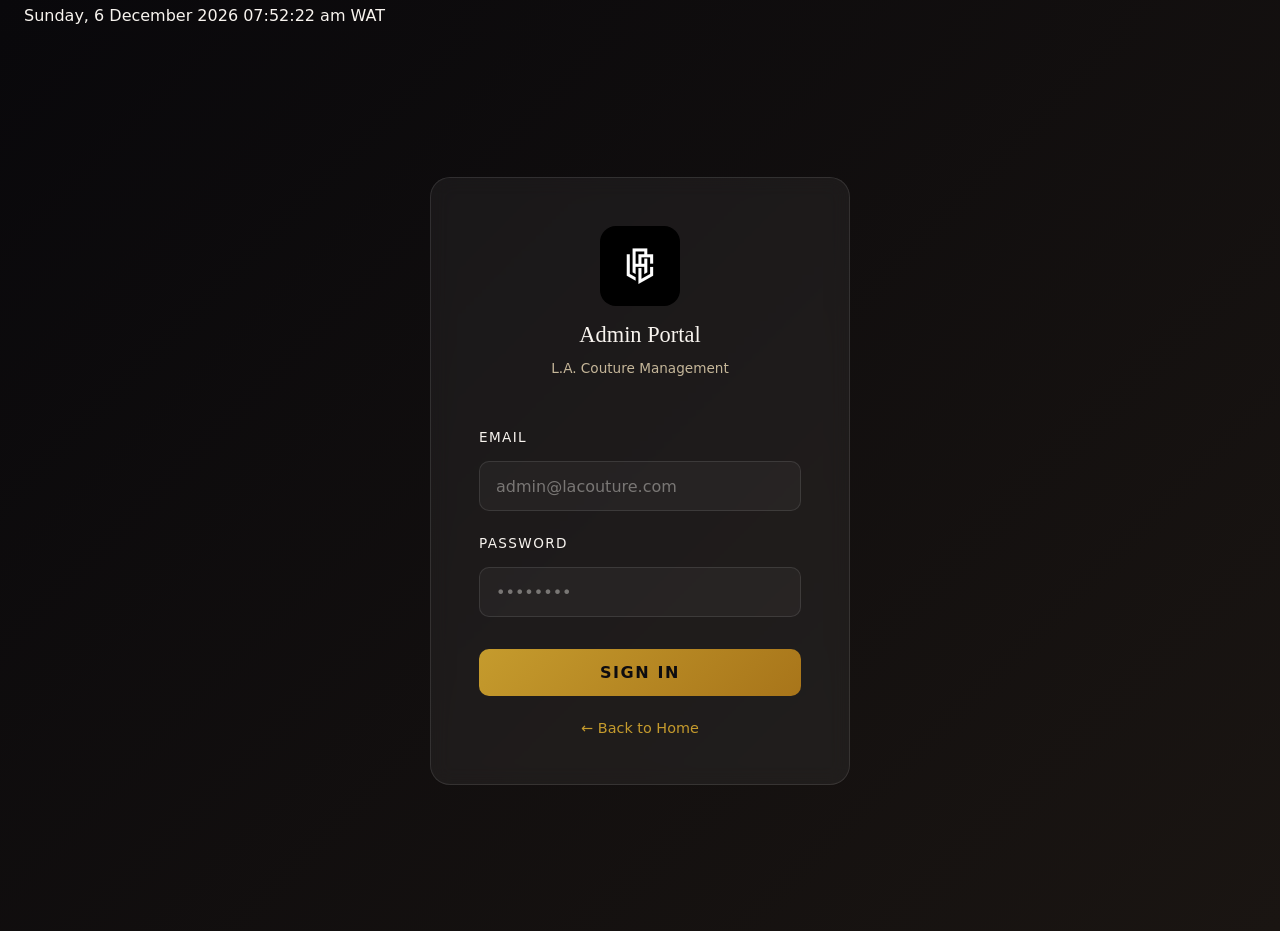
==== commit 5af08595: "Security hardening: fix XSS, JSON.parse crashes, auth guard returns - Add escapeHtml() to api.js, ap" ====
--- a/admin-dashboard.html
+++ b/admin-dashboard.html
@@ -157,6 +157,10 @@
       <li><button class="nav-btn" data-section="messages">&#128140; Messages</button></li>
     </ul>
     <div class="sidebar-footer">
+      <div style="margin-bottom:14px;padding-bottom:14px;border-bottom:1px solid rgba(255,255,255,0.07);text-align:center;">
+        <div id="clock-time" style="font-size:1rem;color:var(--gold);font-weight:600;letter-spacing:0.08em;font-variant-numeric:tabular-nums;margin-bottom:4px;"></div>
+        <div id="clock-date" style="font-size:0.62rem;color:var(--muted);letter-spacing:0.06em;text-transform:uppercase;line-height:1.4;"></div>
+      </div>
       <button class="btn-logout-admin" style="width:100%;" onclick="doLogout()">Logout</button>
     </div>
   </div>
@@ -280,8 +284,12 @@
   const currentUser = AuthSystem.getCurrentUser();
   if (!currentUser || currentUser.role !== 'admin') {
     window.location.href = 'admin-login.html';
+    return;
   }
   document.getElementById('adminName').textContent = currentUser.name || currentUser.email || 'Administrator';
+
+  /* ── XSS escape helper ───────────────── */
+  const e = window.escapeHtml || (s => String(s == null ? '' : s).replace(/&/g,'&amp;').replace(/</g,'&lt;').replace(/>/g,'&gt;').replace(/"/g,'&quot;').replace(/'/g,'&#39;'));
 
   /* ── Navigation ─────────────────────── */
   document.querySelectorAll('.nav-btn').forEach(btn => {
@@ -368,16 +376,16 @@
       const name  = o.client_name || o.client || 'Guest';
       const date  = o.created_at || o.createdAt;
       return `<tr>
-        <td style="font-family:monospace;color:var(--gold);font-size:0.8rem;">${ref}</td>
-        <td>${name}</td>
+        <td style="font-family:monospace;color:var(--gold);font-size:0.8rem;">${e(ref)}</td>
+        <td>${e(name)}</td>
         <td>${qty} item${qty !== 1 ? 's' : ''}</td>
         <td style="color:var(--gold);">${fmtMoney(o.total)}</td>
-        <td><span class="badge badge-${st}">${st}</span></td>
+        <td><span class="badge badge-${e(st)}">${e(st)}</span></td>
         <td style="color:var(--muted);font-size:0.8rem;">${fmtDate(date)}</td>
         <td>
-          <button class="action-btn" onclick="viewOrder(${JSON.stringify(ref)})">View</button>
-          <button class="action-btn green" onclick="setOrderStatus(${JSON.stringify(o.id)},${JSON.stringify(ref)},'confirmed')">Confirm</button>
-          <button class="action-btn" onclick="openReceipt(${JSON.stringify(ref)})">Receipt</button>
+          <button class="action-btn" data-ref="${e(ref)}" onclick="viewOrder(this.dataset.ref)">View</button>
+          <button class="action-btn green" data-id="${o.id}" data-ref="${e(ref)}" onclick="setOrderStatus(this.dataset.id,this.dataset.ref,'confirmed')">Confirm</button>
+          <button class="action-btn" data-ref="${e(ref)}" onclick="openReceipt(this.dataset.ref)">Receipt</button>
         </td>
       </tr>`;
     }).join('');
@@ -388,18 +396,18 @@
     if (!order) return;
     const items = order.items || order.order_items || [];
     const rows  = items.map(i => `<tr>
-      <td>${i.product_name || i.name}</td>
-      <td>${i.product_category || i.category || ''}</td>
+      <td>${e(i.product_name || i.name)}</td>
+      <td>${e(i.product_category || i.category || '')}</td>
       <td style="text-align:center;">${i.quantity || i.qty}</td>
       <td style="text-align:right;color:var(--gold);">${fmtMoney(i.subtotal || ((i.unit_price || i.price || 0) * (i.quantity || i.qty || 1)))}</td>
     </tr>`).join('');
     const st   = (order.status || 'pending').toLowerCase();
     const name = order.client_name || order.client || 'Guest';
     document.getElementById('modalBody').innerHTML = `
-      <h3 style="color:var(--ivory);margin:0 0 18px;font-family:var(--font-display);font-weight:400;">Order: ${order.reference || order.id}</h3>
-      <p><strong>Client:</strong> ${name}</p>
-      <p><strong>Email:</strong> ${order.client_email || order.email || 'N/A'}</p>
-      <p><strong>Status:</strong> <span class="badge badge-${st}">${st}</span></p>
+      <h3 style="color:var(--ivory);margin:0 0 18px;font-family:var(--font-display);font-weight:400;">Order: ${e(order.reference || order.id)}</h3>
+      <p><strong>Client:</strong> ${e(name)}</p>
+      <p><strong>Email:</strong> ${e(order.client_email || order.email || 'N/A')}</p>
+      <p><strong>Status:</strong> <span class="badge badge-${e(st)}">${e(st)}</span></p>
       <p><strong>Date:</strong> ${fmtDateTime(order.created_at || order.createdAt)}</p>
       <hr style="border:none;border-top:1px solid rgba(255,255,255,0.08);margin:16px 0;">
       <table style="width:100%;border-collapse:collapse;font-size:0.85rem;">
@@ -422,7 +430,7 @@
       const res = await LAApi.admin.orderStatus(id, newStatus);
       if (res.ok) { await loadOrders(); return; }
     }
-    const orders = JSON.parse(localStorage.getItem('la_couture_orders') || '[]');
+    let orders; try { orders = JSON.parse(localStorage.getItem('la_couture_orders') || '[]'); } catch { orders = []; }
     const o = orders.find(x => x.id === ref);
     if (o) { o.status = newStatus; localStorage.setItem('la_couture_orders', JSON.stringify(orders)); }
     loadOrders();
@@ -431,10 +439,13 @@
   /* ══════════════════════════════════════
      RECEIPT
   ══════════════════════════════════════ */
+  let _printReceipt = null;
   window.openReceipt = function(orderId) {
-    let r = (JSON.parse(localStorage.getItem('la_couture_receipts')||'[]')).find(x=>x.orderId===orderId);
+    let stored; try { stored = JSON.parse(localStorage.getItem('la_couture_receipts')||'[]'); } catch { stored = []; }
+    let r = stored.find(x=>x.orderId===orderId);
     if (!r) {
-      const o = (JSON.parse(localStorage.getItem('la_couture_orders')||'[]')).find(x=>x.id===orderId);
+      let ordList; try { ordList = JSON.parse(localStorage.getItem('la_couture_orders')||'[]'); } catch { ordList = []; }
+      const o = ordList.find(x=>x.id===orderId);
       if (!o) { alert('Receipt not found.'); return; }
       r = { id:'RCP-'+o.id, orderId:o.id, client:o.client, email:o.email, items:o.items||[], total:o.total||0, status:o.status||'pending', createdAt:o.createdAt };
     }
@@ -459,10 +470,10 @@
           <span class="badge badge-${st}">${st}</span>
         </div>
         <div style="display:grid;grid-template-columns:1fr 1fr;gap:14px;margin-bottom:20px;font-size:0.82rem;">
-          <div><div style="color:var(--muted);font-size:0.68rem;text-transform:uppercase;letter-spacing:0.08em;margin-bottom:3px;">Receipt No.</div><div style="color:var(--gold);font-family:monospace;font-weight:700;">${r.id}</div></div>
-          <div><div style="color:var(--muted);font-size:0.68rem;text-transform:uppercase;letter-spacing:0.08em;margin-bottom:3px;">Order Ref</div><div style="color:var(--ivory);">${r.orderId}</div></div>
-          <div><div style="color:var(--muted);font-size:0.68rem;text-transform:uppercase;letter-spacing:0.08em;margin-bottom:3px;">Client</div><div style="color:var(--ivory);">${r.client||'Guest'}</div></div>
-          <div><div style="color:var(--muted);font-size:0.68rem;text-transform:uppercase;letter-spacing:0.08em;margin-bottom:3px;">Email</div><div style="color:var(--ivory);font-size:0.77rem;">${r.email||'—'}</div></div>
+          <div><div style="color:var(--muted);font-size:0.68rem;text-transform:uppercase;letter-spacing:0.08em;margin-bottom:3px;">Receipt No.</div><div style="color:var(--gold);font-family:monospace;font-weight:700;">${e(r.id)}</div></div>
+          <div><div style="color:var(--muted);font-size:0.68rem;text-transform:uppercase;letter-spacing:0.08em;margin-bottom:3px;">Order Ref</div><div style="color:var(--ivory);">${e(r.orderId)}</div></div>
+          <div><div style="color:var(--muted);font-size:0.68rem;text-transform:uppercase;letter-spacing:0.08em;margin-bottom:3px;">Client</div><div style="color:var(--ivory);">${e(r.client||'Guest')}</div></div>
+          <div><div style="color:var(--muted);font-size:0.68rem;text-transform:uppercase;letter-spacing:0.08em;margin-bottom:3px;">Email</div><div style="color:var(--ivory);font-size:0.77rem;">${e(r.email||'—')}</div></div>
           <div><div style="color:var(--muted);font-size:0.68rem;text-transform:uppercase;letter-spacing:0.08em;margin-bottom:3px;">Date</div><div style="color:var(--ivory);">${fmtDateTime(r.createdAt)}</div></div>
         </div>
         <table style="width:100%;border-collapse:collapse;">
@@ -482,6 +493,7 @@
           For queries: <strong style="color:var(--gold);">+234 915 457 7746</strong> &middot; L.acouture014@gmail.com
         </div>
       </div>`;
+    _printReceipt = r;
     document.getElementById('receiptModal').classList.add('open');
   };
 
@@ -490,27 +502,33 @@
   };
 
   window.printAdminReceipt = function() {
-    const c = document.getElementById('adminPrintArea');
-    if (!c) return;
+    if (!_printReceipt) return;
+    const r  = _printReceipt;
+    const st = (r.status || 'pending').toLowerCase();
+    const rows = (r.items || []).map(i =>
+      `<tr><td>${e(i.name)}<br><span style="color:#888;font-size:0.71rem;">${e(i.category||'')}</span></td>` +
+      `<td style="text-align:center;">${Number(i.qty)||1}</td>` +
+      `<td style="text-align:right;">&#8358; ${(i.price||0).toLocaleString('en-NG')}</td>` +
+      `<td style="text-align:right;">&#8358; ${((i.price||0)*(i.qty||1)).toLocaleString('en-NG')}</td></tr>`
+    ).join('');
     const w = window.open('','_blank','width=640,height=860');
-    w.document.write(`<!DOCTYPE html><html><head><meta charset="UTF-8"><title>Receipt &mdash; L.A. Couture</title>
-    <style>
-      body{font-family:Georgia,serif;background:#fff;color:#111;padding:36px;max-width:560px;margin:0 auto;}
-      .badge{display:inline-block;padding:3px 10px;border-radius:999px;font-size:0.68rem;font-weight:700;text-transform:uppercase;background:#fff3cd;color:#856404;border:1px solid #ffc107;}
-      .badge-confirmed{background:#d4edda;color:#155724;border-color:#28a745;}
-      .badge-cancelled{background:#f8d7da;color:#721c24;border-color:#f44336;}
-      table{width:100%;border-collapse:collapse;margin:12px 0;}
-      th{font-size:0.65rem;text-transform:uppercase;letter-spacing:0.08em;color:#666;border-bottom:1px solid #ddd;padding:5px 0;text-align:left;}
-      td{padding:9px 0;border-bottom:1px solid #eee;font-size:0.82rem;vertical-align:top;}
-      td:last-child{text-align:right;}
-      @media print{body{padding:16px;}}
-    </style></head><body>
-    <div style="display:flex;align-items:center;justify-content:space-between;margin-bottom:18px;padding-bottom:14px;border-bottom:2px solid #c59b2d;">
-      <div><div style="font-size:1.2rem;font-weight:bold;letter-spacing:0.08em;">L.A. COUTURE</div><div style="font-size:0.68rem;color:#888;text-transform:uppercase;">Admin Copy &middot; Official Receipt</div></div>
-    </div>
-    ${c.innerHTML.replace(/<img[^>]*>/g,'')}
-    <div style="margin-top:24px;font-size:0.64rem;color:#aaa;text-align:center;border-top:1px solid #eee;padding-top:12px;">&copy; 2026 L.A. Couture &mdash; Admin Copy. Auto-generated.</div>
-    </body></html>`);
+    w.document.write(
+      `<!DOCTYPE html><html><head><meta charset="UTF-8"><title>Receipt — L.A. Couture</title>` +
+      `<style>body{font-family:Georgia,serif;background:#fff;color:#111;padding:36px;max-width:560px;margin:0 auto;}` +
+      `.badge{display:inline-block;padding:3px 10px;border-radius:999px;font-size:0.68rem;font-weight:700;text-transform:uppercase;background:#fff3cd;color:#856404;border:1px solid #ffc107;}` +
+      `.badge-confirmed{background:#d4edda;color:#155724;border-color:#28a745;}.badge-cancelled{background:#f8d7da;color:#721c24;border-color:#f44336;}` +
+      `table{width:100%;border-collapse:collapse;margin:12px 0;}th{font-size:0.65rem;text-transform:uppercase;letter-spacing:0.08em;color:#666;border-bottom:1px solid #ddd;padding:5px 0;text-align:left;}` +
+      `td{padding:9px 0;border-bottom:1px solid #eee;font-size:0.82rem;vertical-align:top;}td:last-child{text-align:right;}@media print{body{padding:16px;}}</style></head><body>` +
+      `<div style="margin-bottom:18px;padding-bottom:14px;border-bottom:2px solid #c59b2d;"><div style="font-size:1.2rem;font-weight:bold;letter-spacing:0.08em;">L.A. COUTURE</div>` +
+      `<div style="font-size:0.68rem;color:#888;text-transform:uppercase;">Admin Copy · Official Receipt</div></div>` +
+      `<p><strong>Receipt:</strong> ${e(r.id)}</p><p><strong>Order Ref:</strong> ${e(r.orderId)}</p>` +
+      `<p><strong>Client:</strong> ${e(r.client||'Guest')}</p><p><strong>Email:</strong> ${e(r.email||'—')}</p>` +
+      `<p><strong>Status:</strong> <span class="badge badge-${e(st)}">${e(st)}</span></p>` +
+      `<table><thead><tr><th>Item</th><th style="text-align:center;">Qty</th><th style="text-align:right;">Unit</th><th style="text-align:right;">Total</th></tr></thead><tbody>${rows}</tbody></table>` +
+      `<p style="text-align:right;font-size:1.1rem;font-weight:bold;border-top:2px solid #c59b2d;padding-top:10px;">Total: &#8358; ${(r.total||0).toLocaleString('en-NG')}</p>` +
+      `<div style="margin-top:24px;font-size:0.64rem;color:#aaa;text-align:center;border-top:1px solid #eee;padding-top:12px;">&copy; 2026 L.A. Couture — Admin Copy. Auto-generated.</div>` +
+      `</body></html>`
+    );
     w.document.close(); w.focus(); setTimeout(()=>w.print(),500);
   };
 
@@ -551,9 +569,19 @@
       </div>`).join('');
   }
 
-  window.toggleProduct = function(id) {
+  window.toggleProduct = async function(id) {
     const p = getProducts(); const item = p.find(x=>x.id===id);
-    if (item) { item.active=!item.active; saveProducts(p); loadProducts(); }
+    if (!item) return;
+    const newActive = !item.active;
+    // Sync to API first, then update local state on success
+    const res = await LAApi.admin.updateProduct(id, { active: newActive });
+    if (res.ok) {
+      item.active = newActive;
+      saveProducts(p);
+    } else {
+      alert(res.data?.message || 'Failed to update product status.');
+    }
+    loadProducts();
   };
 
   window.openAddProduct = function() {
@@ -660,10 +688,10 @@
       const st = (c.status || 'pending').toLowerCase();
       const date = c.created_at || c.registeredAt;
       return `<tr>
-        <td style="color:var(--ivory);">${c.name}</td>
-        <td>${c.email}</td>
-        <td>${c.phone || 'N/A'}</td>
-        <td><span class="badge badge-${st}">${st}</span></td>
+        <td style="color:var(--ivory);">${e(c.name)}</td>
+        <td>${e(c.email)}</td>
+        <td>${e(c.phone || 'N/A')}</td>
+        <td><span class="badge badge-${e(st)}">${e(st)}</span></td>
         <td style="color:var(--muted);font-size:0.8rem;">${fmtDate(date)}</td>
         <td>
           ${st === 'pending'
@@ -698,13 +726,13 @@
     if (!c) return;
     const st = (c.status || 'pending').toLowerCase();
     document.getElementById('modalBody').innerHTML = `
-      <h3 style="color:var(--ivory);margin:0 0 16px;font-family:var(--font-display);font-weight:400;">${c.name}</h3>
-      <p><strong>Email:</strong> ${c.email}</p>
-      <p><strong>Phone:</strong> ${c.phone || 'N/A'}</p>
-      <p><strong>Status:</strong> <span class="badge badge-${st}">${st}</span></p>
-      <p><strong>Interests:</strong> ${c.interests || 'N/A'}</p>
+      <h3 style="color:var(--ivory);margin:0 0 16px;font-family:var(--font-display);font-weight:400;">${e(c.name)}</h3>
+      <p><strong>Email:</strong> ${e(c.email)}</p>
+      <p><strong>Phone:</strong> ${e(c.phone || 'N/A')}</p>
+      <p><strong>Status:</strong> <span class="badge badge-${e(st)}">${e(st)}</span></p>
+      <p><strong>Interests:</strong> ${e(c.interests || 'N/A')}</p>
       <p><strong>Registered:</strong> ${fmtDateTime(c.created_at || c.registeredAt)}</p>
-      ${c.rejection_reason ? `<p><strong>Rejection Reason:</strong> ${c.rejection_reason}</p>` : ''}`;
+      ${c.rejection_reason ? `<p><strong>Rejection Reason:</strong> ${e(c.rejection_reason)}</p>` : ''}`;
     openModal();
   };
 
@@ -726,16 +754,16 @@
     const tbody = document.getElementById('enqTable');
     if (all.length === 0) { tbody.innerHTML = '<tr><td colspan="5" class="empty-cell">No enquiries yet</td></tr>'; return; }
     const sorted = [...all].sort((a, b) => new Date(b.updated_at || b.created_at) - new Date(a.updated_at || a.created_at));
-    tbody.innerHTML = sorted.map(e => {
-      const st   = (e.status || 'open').toLowerCase();
-      const name = e.client_name || e.clientName || 'N/A';
-      const date = e.created_at || e.createdAt;
+    tbody.innerHTML = sorted.map(enq => {
+      const st   = (enq.status || 'open').toLowerCase();
+      const name = enq.client_name || enq.clientName || 'N/A';
+      const date = enq.created_at || enq.createdAt;
       return `<tr>
-        <td style="color:var(--ivory);">${name}</td>
-        <td>${e.subject || 'N/A'}</td>
-        <td><span class="badge badge-${st}">${st}</span></td>
+        <td style="color:var(--ivory);">${e(name)}</td>
+        <td>${e(enq.subject || 'N/A')}</td>
+        <td><span class="badge badge-${e(st)}">${e(st)}</span></td>
         <td style="color:var(--muted);font-size:0.8rem;">${fmtDate(date)}</td>
-        <td><button class="action-btn" onclick="viewEnquiry(${e.id})">View &amp; Reply</button></td>
+        <td><button class="action-btn" onclick="viewEnquiry(${enq.id})">View &amp; Reply</button></td>
       </tr>`;
     }).join('');
   }
@@ -749,15 +777,15 @@
     if (!enq) return;
     const msgs = (enq.messages || []).map(m => `
       <div class="msg-item">
-        <div class="msg-sender">${m.sender_name || m.sender || 'Unknown'} <small style="color:var(--muted);font-weight:400;">(${m.sender_type || ''})</small></div>
-        <div class="msg-text">${m.message || m.text || ''}</div>
+        <div class="msg-sender">${e(m.sender_name || m.sender || 'Unknown')} <small style="color:var(--muted);font-weight:400;">(${e(m.sender_type || '')})</small></div>
+        <div class="msg-text">${e(m.message || m.text || '')}</div>
         <div class="msg-time">${fmtDateTime(m.created_at || m.timestamp)}</div>
       </div>`).join('') || '<p style="color:var(--muted);text-align:center;">No messages yet</p>';
     const st   = (enq.status || 'open').toLowerCase();
     const name = enq.client_name || enq.clientName || 'N/A';
     document.getElementById('modalBody').innerHTML = `
-      <h3 style="color:var(--ivory);margin:0 0 12px;font-family:var(--font-display);font-weight:400;">${enq.subject}</h3>
-      <p><strong>Client:</strong> ${name}</p>
+      <h3 style="color:var(--ivory);margin:0 0 12px;font-family:var(--font-display);font-weight:400;">${e(enq.subject)}</h3>
+      <p><strong>Client:</strong> ${e(name)}</p>
       <p><strong>Status:</strong>
         <select id="enqStatusSel" onchange="updateEnqStatus(${enq.id},this.value)" style="background:rgba(17,16,23,0.98);color:var(--ivory);border:1px solid rgba(255,255,255,0.15);border-radius:6px;padding:4px 8px;font-size:0.82rem;">
           <option value="open" ${st==='open'?'selected':''}>Open</option>
@@ -813,10 +841,10 @@
       const st   = (f.status || 'received').toLowerCase();
       const date = f.created_at || f.createdAt;
       return `<tr>
-        <td style="color:var(--ivory);">${f.name || 'N/A'}</td>
-        <td>${f.email || 'N/A'}</td>
-        <td>${f.enquiry_type || f.subject || 'N/A'}</td>
-        <td><span class="badge badge-${st}">${st}</span></td>
+        <td style="color:var(--ivory);">${e(f.name || 'N/A')}</td>
+        <td>${e(f.email || 'N/A')}</td>
+        <td>${e(f.enquiry_type || f.subject || 'N/A')}</td>
+        <td><span class="badge badge-${e(st)}">${e(st)}</span></td>
         <td style="color:var(--muted);font-size:0.8rem;">${fmtDate(date)}</td>
         <td><button class="action-btn" onclick="viewContactForm(${f.id})">View</button></td>
       </tr>`;
@@ -829,10 +857,10 @@
     const st = (f.status || 'received').toLowerCase();
     document.getElementById('modalBody').innerHTML = `
       <h3 style="color:var(--ivory);margin:0 0 16px;font-family:var(--font-display);font-weight:400;">Contact Form</h3>
-      <p><strong>Name:</strong> ${f.name || 'N/A'}</p>
-      <p><strong>Email:</strong> ${f.email || 'N/A'}</p>
-      <p><strong>Phone:</strong> ${f.phone || 'N/A'}</p>
-      <p><strong>Type:</strong> ${f.enquiry_type || 'N/A'}</p>
+      <p><strong>Name:</strong> ${e(f.name || 'N/A')}</p>
+      <p><strong>Email:</strong> ${e(f.email || 'N/A')}</p>
+      <p><strong>Phone:</strong> ${e(f.phone || 'N/A')}</p>
+      <p><strong>Type:</strong> ${e(f.enquiry_type || 'N/A')}</p>
       <p><strong>Status:</strong>
         <select onchange="updateContactStatus(${f.id},this.value)" style="background:rgba(17,16,23,0.98);color:var(--ivory);border:1px solid rgba(255,255,255,0.15);border-radius:6px;padding:4px 8px;font-size:0.82rem;">
           <option value="received" ${st==='received'?'selected':''}>Received</option>
@@ -843,7 +871,7 @@
       <p><strong>Submitted:</strong> ${fmtDateTime(f.created_at || f.createdAt)}</p>
       <hr style="border:none;border-top:1px solid rgba(255,255,255,0.08);margin:14px 0;">
       <p><strong>Message:</strong></p>
-      <p style="line-height:1.7;color:rgba(248,244,239,0.75);">${f.message || 'No message.'}</p>`;
+      <p style="line-height:1.7;color:rgba(248,244,239,0.75);">${e(f.message || 'No message.')}</p>`;
     openModal();
   };
 
@@ -869,8 +897,8 @@
     if (all.length === 0) { c.innerHTML = '<p style="text-align:center;color:var(--muted);">No messages yet</p>'; return; }
     c.innerHTML = all.map(m => `
       <div class="msg-item" style="background:rgba(255,255,255,0.03);border:1px solid rgba(255,255,255,0.07);border-radius:10px;padding:16px;margin-bottom:12px;">
-        <div class="msg-sender">${m.sender_name || m.sender || 'Unknown'} &mdash; Re: ${m.subject}</div>
-        <div class="msg-text" style="margin:8px 0;">${m.message || m.text || ''}</div>
+        <div class="msg-sender">${e(m.sender_name || m.sender || 'Unknown')} &mdash; Re: ${e(m.subject)}</div>
+        <div class="msg-text" style="margin:8px 0;">${e(m.message || m.text || '')}</div>
         <div class="msg-time">${fmtDateTime(m.created_at || m.timestamp)}</div>
       </div>`).join('');
   }
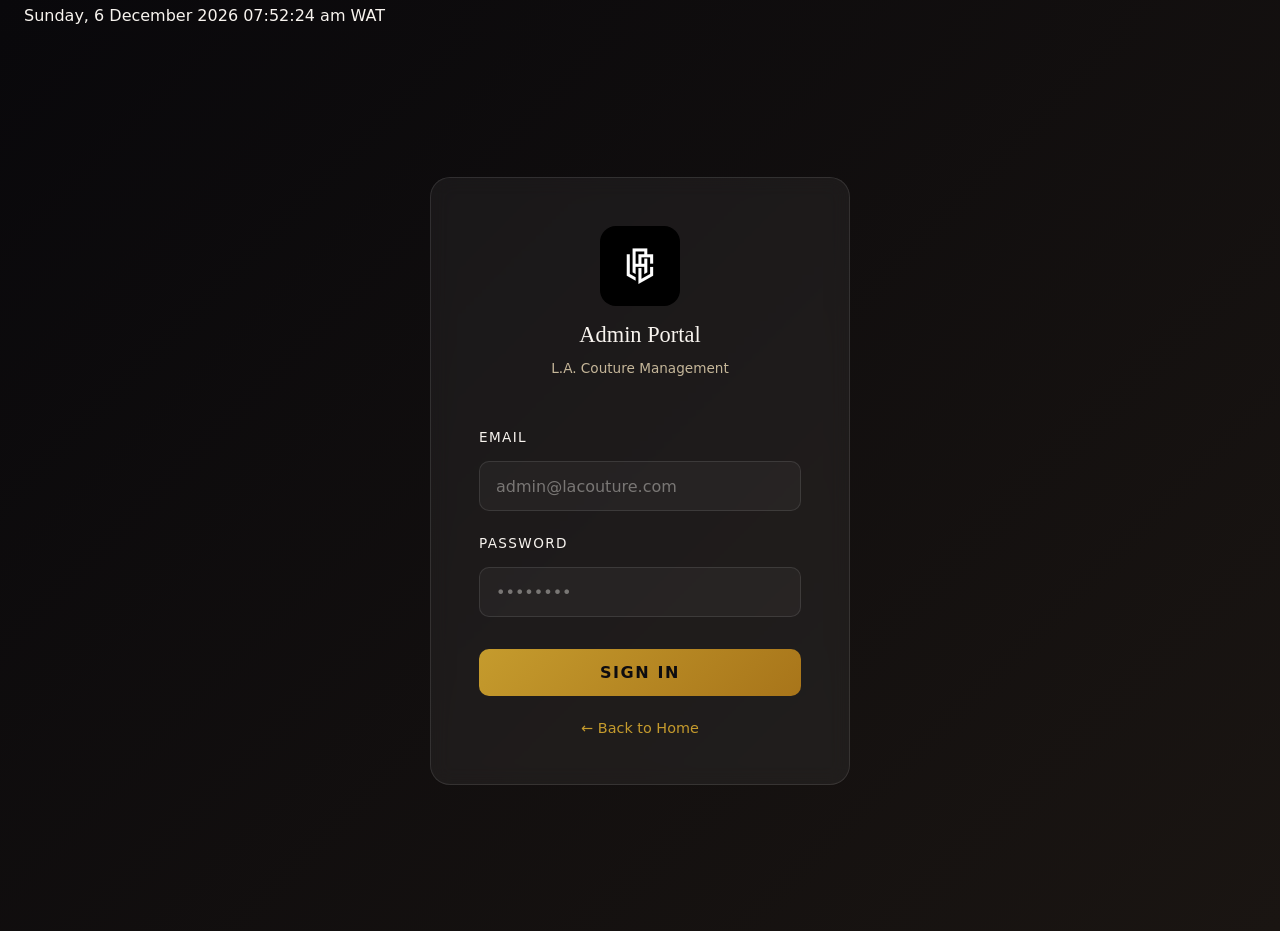
==== commit bab03eef: "Add Records section to admin dashboard; fix demo client credentials - Admin dashboard: new Records n" ====
--- a/admin-dashboard.html
+++ b/admin-dashboard.html
@@ -127,6 +127,17 @@
     /* EMPTY STATE */
     .empty-cell{text-align:center;color:var(--muted);padding:32px!important;}
 
+    /* RECORDS */
+    .rec-tabs{display:flex;gap:8px;margin-bottom:20px;flex-wrap:wrap;}
+    .rec-tab{padding:8px 18px;border-radius:8px;border:1px solid rgba(255,255,255,0.1);background:none;color:var(--muted);font-size:0.82rem;cursor:pointer;transition:all 0.2s;}
+    .rec-tab.active{background:rgba(197,155,45,0.1);border-color:rgba(197,155,45,0.3);color:var(--gold);}
+    .rec-panel{display:none;}
+    .rec-panel.active{display:block;}
+    .rec-summary{display:grid;grid-template-columns:repeat(auto-fit,minmax(140px,1fr));gap:12px;margin-bottom:20px;}
+    .rec-stat{background:rgba(255,255,255,0.03);border:1px solid rgba(255,255,255,0.07);border-radius:10px;padding:14px;text-align:center;}
+    .rec-stat .n{font-family:var(--font-display);font-size:1.5rem;color:var(--gold);}
+    .rec-stat .l{font-size:0.68rem;text-transform:uppercase;letter-spacing:0.08em;color:var(--muted);margin-top:4px;}
+
     @media(max-width:900px){
       .sidebar{position:relative;width:100%;height:auto;border-right:none;border-bottom:1px solid rgba(255,255,255,0.07);}
       .admin-layout{flex-direction:column;}
@@ -155,6 +166,7 @@
       <li><button class="nav-btn" data-section="enquiries">&#128172; Enquiries</button></li>
       <li><button class="nav-btn" data-section="contact">&#9993; Contact Forms</button></li>
       <li><button class="nav-btn" data-section="messages">&#128140; Messages</button></li>
+      <li><button class="nav-btn" data-section="records">&#128196; Records</button></li>
     </ul>
     <div class="sidebar-footer">
       <div style="margin-bottom:14px;padding-bottom:14px;border-bottom:1px solid rgba(255,255,255,0.07);text-align:center;">
@@ -251,6 +263,74 @@
     <div id="messages" class="section">
       <h2 style="color:var(--ivory);margin:0 0 20px;font-family:var(--font-display);font-weight:400;">Client Messages</h2>
       <div id="messagesContainer"><p style="text-align:center;color:var(--muted);">No messages yet</p></div>
+    </div>
+
+    <!-- RECORDS -->
+    <div id="records" class="section">
+      <h2 style="color:var(--ivory);margin:0 0 8px;font-family:var(--font-display);font-weight:400;">Complete Records</h2>
+      <p style="color:var(--muted);font-size:0.82rem;margin-bottom:20px;">Full archive of all clients, orders, enquiries and contact forms. Last 100 entries per category.</p>
+      <div class="rec-tabs">
+        <button class="rec-tab active" onclick="switchRecTab('rec-clients',this)">&#128100; Clients</button>
+        <button class="rec-tab" onclick="switchRecTab('rec-orders',this)">&#128722; Orders</button>
+        <button class="rec-tab" onclick="switchRecTab('rec-enquiries',this)">&#128172; Enquiries</button>
+        <button class="rec-tab" onclick="switchRecTab('rec-forms',this)">&#9993; Contact Forms</button>
+      </div>
+
+      <!-- Clients panel -->
+      <div id="rec-clients" class="rec-panel active">
+        <div class="rec-summary" id="recClientSummary"></div>
+        <div class="tbl-wrap">
+          <table>
+            <thead><tr>
+              <th>#</th><th>Name</th><th>Personal Email</th><th>Brand Login</th>
+              <th>Phone</th><th>Status</th><th>Registered</th><th>Approved</th>
+            </tr></thead>
+            <tbody id="recClientsTable"><tr><td colspan="8" class="empty-cell">Loading…</td></tr></tbody>
+          </table>
+        </div>
+      </div>
+
+      <!-- Orders panel -->
+      <div id="rec-orders" class="rec-panel">
+        <div class="rec-summary" id="recOrderSummary"></div>
+        <div class="tbl-wrap">
+          <table>
+            <thead><tr>
+              <th>#</th><th>Reference</th><th>Client</th><th>Email</th>
+              <th>Items</th><th>Total</th><th>Status</th><th>Date</th>
+            </tr></thead>
+            <tbody id="recOrdersTable"><tr><td colspan="8" class="empty-cell">Loading…</td></tr></tbody>
+          </table>
+        </div>
+      </div>
+
+      <!-- Enquiries panel -->
+      <div id="rec-enquiries" class="rec-panel">
+        <div class="rec-summary" id="recEnqSummary"></div>
+        <div class="tbl-wrap">
+          <table>
+            <thead><tr>
+              <th>#</th><th>Client</th><th>Subject</th><th>Messages</th>
+              <th>Status</th><th>Opened</th><th>Last Update</th>
+            </tr></thead>
+            <tbody id="recEnqTable"><tr><td colspan="7" class="empty-cell">Loading…</td></tr></tbody>
+          </table>
+        </div>
+      </div>
+
+      <!-- Contact Forms panel -->
+      <div id="rec-forms" class="rec-panel">
+        <div class="rec-summary" id="recFormSummary"></div>
+        <div class="tbl-wrap">
+          <table>
+            <thead><tr>
+              <th>#</th><th>Name</th><th>Email</th><th>Phone</th>
+              <th>Type</th><th>Status</th><th>Date</th>
+            </tr></thead>
+            <tbody id="recFormsTable"><tr><td colspan="7" class="empty-cell">Loading…</td></tr></tbody>
+          </table>
+        </div>
+      </div>
     </div>
   </div><!-- /main -->
 </div><!-- /admin-layout -->
@@ -306,9 +386,17 @@
   function dispatch(sec) {
     const map = { overview: loadOverview, orders: loadOrders, products: loadProducts,
                   registrations: loadRegistrations, enquiries: loadEnquiries,
-                  contact: loadContactForms, messages: loadMessages };
+                  contact: loadContactForms, messages: loadMessages, records: loadRecords };
     if (map[sec]) map[sec]();
   }
+
+  /* ── Records tab switcher ─────────── */
+  window.switchRecTab = function(panelId, btn) {
+    document.querySelectorAll('.rec-tab').forEach(t => t.classList.remove('active'));
+    document.querySelectorAll('.rec-panel').forEach(p => p.classList.remove('active'));
+    btn.classList.add('active');
+    document.getElementById(panelId).classList.add('active');
+  };
 
   /* ── Helpers ────────────────────────── */
   function fmtDate(iso){ return iso ? new Date(iso).toLocaleDateString('en-NG',{day:'2-digit',month:'short',year:'numeric'}) : '—'; }
@@ -1024,6 +1112,132 @@
   };
 
   /* ══════════════════════════════════════
+     RECORDS — full archive
+  ══════════════════════════════════════ */
+  let _records = null;
+
+  async function loadRecords() {
+    if (_records) { renderAllRecords(); return; }
+    const res = await LAApi.admin.records();
+    if (res.ok) { _records = res.data; renderAllRecords(); }
+    else {
+      document.getElementById('recClientsTable').innerHTML  = `<tr><td colspan="8" class="empty-cell">Could not load records.</td></tr>`;
+      document.getElementById('recOrdersTable').innerHTML   = `<tr><td colspan="8" class="empty-cell">Could not load records.</td></tr>`;
+      document.getElementById('recEnqTable').innerHTML      = `<tr><td colspan="7" class="empty-cell">Could not load records.</td></tr>`;
+      document.getElementById('recFormsTable').innerHTML    = `<tr><td colspan="7" class="empty-cell">Could not load records.</td></tr>`;
+    }
+  }
+
+  function renderAllRecords() {
+    if (!_records) return;
+    const clients = _records.clients      || [];
+    const orders  = _records.orders       || [];
+    const enqs    = _records.enquiries    || [];
+    const forms   = _records.contact_forms|| [];
+
+    /* ── Client summary ── */
+    const approvedC  = clients.filter(c => c.status === 'approved').length;
+    const pendingC   = clients.filter(c => c.status === 'pending').length;
+    const rejectedC  = clients.filter(c => c.status === 'rejected').length;
+    document.getElementById('recClientSummary').innerHTML = `
+      <div class="rec-stat"><div class="n">${clients.length}</div><div class="l">Total</div></div>
+      <div class="rec-stat"><div class="n" style="color:#66bb6a;">${approvedC}</div><div class="l">Approved</div></div>
+      <div class="rec-stat"><div class="n" style="color:#ffc107;">${pendingC}</div><div class="l">Pending</div></div>
+      <div class="rec-stat"><div class="n" style="color:#ef5350;">${rejectedC}</div><div class="l">Rejected</div></div>`;
+
+    document.getElementById('recClientsTable').innerHTML = clients.length ? clients.map((c, i) => {
+      const st = (c.status || 'pending').toLowerCase();
+      return `<tr>
+        <td style="color:var(--muted);font-size:0.75rem;">${i+1}</td>
+        <td style="color:var(--ivory);font-weight:500;">${e(c.name)}</td>
+        <td style="font-size:0.82rem;">${e(c.email)}</td>
+        <td style="color:var(--gold);font-size:0.82rem;">${e(c.brand_email || '—')}</td>
+        <td style="font-size:0.82rem;">${e(c.phone || 'N/A')}</td>
+        <td><span class="badge badge-${e(st)}">${e(st)}</span></td>
+        <td style="color:var(--muted);font-size:0.78rem;">${fmtDate(c.created_at)}</td>
+        <td style="color:var(--muted);font-size:0.78rem;">${fmtDate(c.approved_at) || '—'}</td>
+      </tr>`;
+    }).join('') : `<tr><td colspan="8" class="empty-cell">No clients registered yet</td></tr>`;
+
+    /* ── Order summary ── */
+    const pendingO   = orders.filter(o => o.status === 'pending').length;
+    const confirmedO = orders.filter(o => o.status === 'confirmed').length;
+    const paidO      = orders.filter(o => o.status === 'paid').length;
+    const deliveredO = orders.filter(o => o.status === 'delivered').length;
+    const totalRev   = orders.filter(o => o.status === 'paid').reduce((s, o) => s + parseFloat(o.total || 0), 0);
+    document.getElementById('recOrderSummary').innerHTML = `
+      <div class="rec-stat"><div class="n">${orders.length}</div><div class="l">Total</div></div>
+      <div class="rec-stat"><div class="n" style="color:#ffc107;">${pendingO}</div><div class="l">Pending</div></div>
+      <div class="rec-stat"><div class="n" style="color:#66bb6a;">${confirmedO}</div><div class="l">Confirmed</div></div>
+      <div class="rec-stat"><div class="n" style="color:#42a5f5;">${paidO}</div><div class="l">Paid</div></div>
+      <div class="rec-stat"><div class="n" style="color:#ab47bc;">${deliveredO}</div><div class="l">Delivered</div></div>
+      <div class="rec-stat"><div class="n" style="color:var(--gold);font-size:1rem;">₦${Math.round(totalRev).toLocaleString('en-NG')}</div><div class="l">Revenue</div></div>`;
+
+    document.getElementById('recOrdersTable').innerHTML = orders.length ? orders.map((o, i) => {
+      const st    = (o.status || 'pending').toLowerCase();
+      const items = o.items || o.order_items || [];
+      const qty   = items.reduce((s, it) => s + (it.quantity || it.qty || 1), 0);
+      return `<tr>
+        <td style="color:var(--muted);font-size:0.75rem;">${i+1}</td>
+        <td style="font-family:monospace;color:var(--gold);font-size:0.78rem;">${e(o.reference || o.id)}</td>
+        <td style="color:var(--ivory);">${e(o.client_name || 'Guest')}</td>
+        <td style="font-size:0.8rem;">${e(o.client_email || '—')}</td>
+        <td style="text-align:center;">${qty}</td>
+        <td style="color:var(--gold);">${fmtMoney(o.total)}</td>
+        <td><span class="badge badge-${e(st)}">${e(st)}</span></td>
+        <td style="color:var(--muted);font-size:0.78rem;">${fmtDate(o.created_at)}</td>
+      </tr>`;
+    }).join('') : `<tr><td colspan="8" class="empty-cell">No orders yet</td></tr>`;
+
+    /* ── Enquiry summary ── */
+    const openE       = enqs.filter(x => x.status === 'open').length;
+    const inProgE     = enqs.filter(x => x.status === 'in-progress').length;
+    const closedE     = enqs.filter(x => x.status === 'closed').length;
+    document.getElementById('recEnqSummary').innerHTML = `
+      <div class="rec-stat"><div class="n">${enqs.length}</div><div class="l">Total</div></div>
+      <div class="rec-stat"><div class="n" style="color:#42a5f5;">${openE}</div><div class="l">Open</div></div>
+      <div class="rec-stat"><div class="n" style="color:#ffa726;">${inProgE}</div><div class="l">In Progress</div></div>
+      <div class="rec-stat"><div class="n" style="color:#66bb6a;">${closedE}</div><div class="l">Closed</div></div>`;
+
+    document.getElementById('recEnqTable').innerHTML = enqs.length ? enqs.map((enq, i) => {
+      const st  = (enq.status || 'open').toLowerCase();
+      const msgs = (enq.messages || []).length;
+      return `<tr>
+        <td style="color:var(--muted);font-size:0.75rem;">${i+1}</td>
+        <td style="color:var(--ivory);">${e(enq.client_name || 'N/A')}</td>
+        <td>${e(enq.subject || 'N/A')}</td>
+        <td style="text-align:center;color:var(--gold);">${msgs}</td>
+        <td><span class="badge badge-${e(st)}">${e(st)}</span></td>
+        <td style="color:var(--muted);font-size:0.78rem;">${fmtDate(enq.created_at)}</td>
+        <td style="color:var(--muted);font-size:0.78rem;">${fmtDate(enq.updated_at)}</td>
+      </tr>`;
+    }).join('') : `<tr><td colspan="7" class="empty-cell">No enquiries yet</td></tr>`;
+
+    /* ── Contact Form summary ── */
+    const recvF   = forms.filter(x => x.status === 'received').length;
+    const revwF   = forms.filter(x => x.status === 'reviewed').length;
+    const respF   = forms.filter(x => x.status === 'responded').length;
+    document.getElementById('recFormSummary').innerHTML = `
+      <div class="rec-stat"><div class="n">${forms.length}</div><div class="l">Total</div></div>
+      <div class="rec-stat"><div class="n" style="color:#ab47bc;">${recvF}</div><div class="l">Received</div></div>
+      <div class="rec-stat"><div class="n" style="color:#ffa726;">${revwF}</div><div class="l">Reviewed</div></div>
+      <div class="rec-stat"><div class="n" style="color:#66bb6a;">${respF}</div><div class="l">Responded</div></div>`;
+
+    document.getElementById('recFormsTable').innerHTML = forms.length ? forms.map((f, i) => {
+      const st = (f.status || 'received').toLowerCase();
+      return `<tr>
+        <td style="color:var(--muted);font-size:0.75rem;">${i+1}</td>
+        <td style="color:var(--ivory);">${e(f.name || 'N/A')}</td>
+        <td style="font-size:0.82rem;">${e(f.email || 'N/A')}</td>
+        <td style="font-size:0.82rem;">${e(f.phone || 'N/A')}</td>
+        <td>${e(f.enquiry_type || 'N/A')}</td>
+        <td><span class="badge badge-${e(st)}">${e(st)}</span></td>
+        <td style="color:var(--muted);font-size:0.78rem;">${fmtDate(f.created_at)}</td>
+      </tr>`;
+    }).join('') : `<tr><td colspan="7" class="empty-cell">No submissions yet</td></tr>`;
+  }
+
+  /* ══════════════════════════════════════
      LOGOUT
   ══════════════════════════════════════ */
   window.doLogout = async function() {
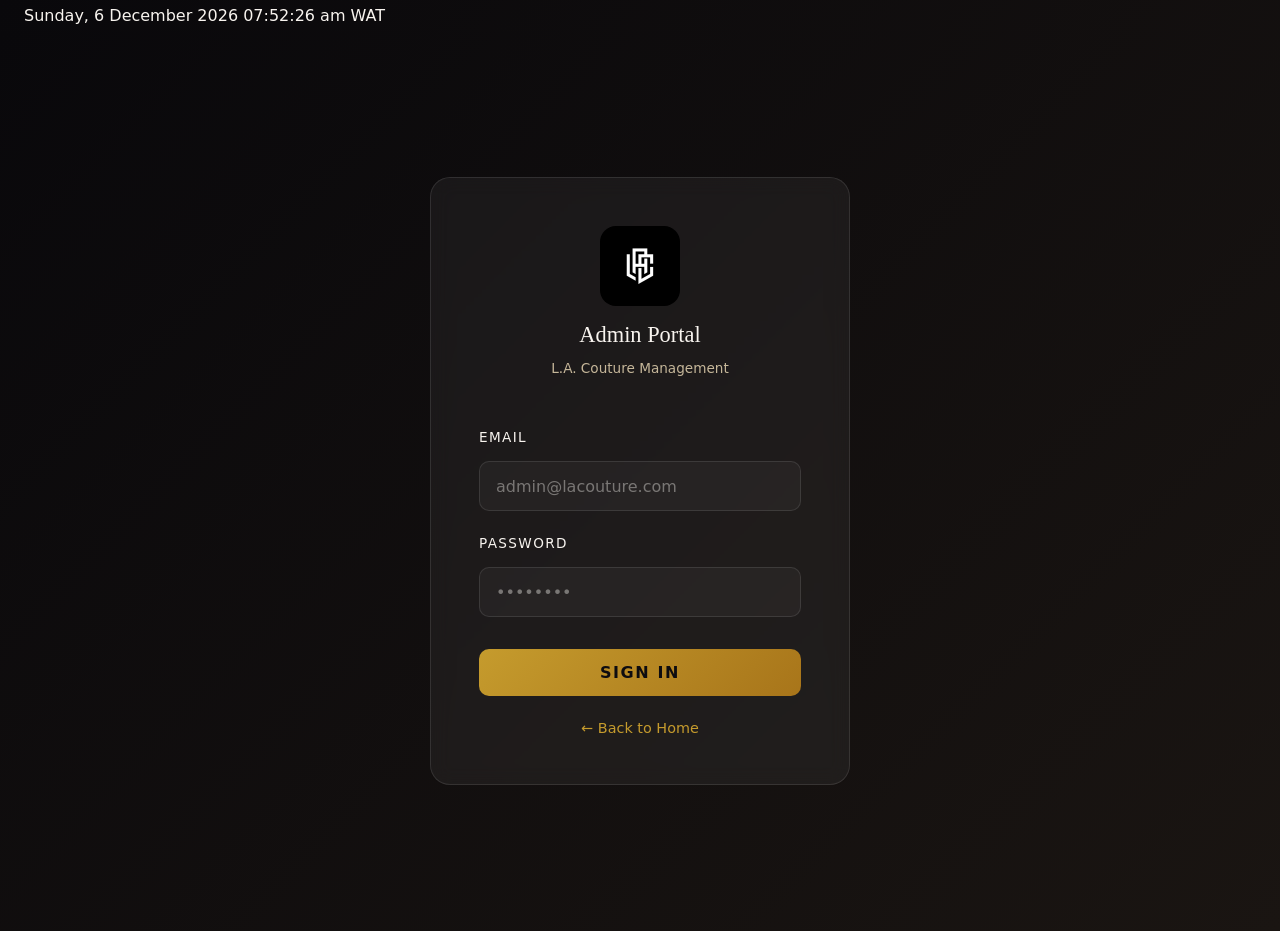
==== commit f735977a: "Add full messaging system: welcome messages, staff ↔ client, CS ↔ Admin, guest contact - Auto-genera" ====
--- a/admin-dashboard.html
+++ b/admin-dashboard.html
@@ -165,7 +165,7 @@
       <li><button class="nav-btn" data-section="registrations">&#128100; Registrations</button></li>
       <li><button class="nav-btn" data-section="enquiries">&#128172; Enquiries</button></li>
       <li><button class="nav-btn" data-section="contact">&#9993; Contact Forms</button></li>
-      <li><button class="nav-btn" data-section="messages">&#128140; Messages</button></li>
+      <li><button class="nav-btn" data-section="messages">&#128140; Staff Messages <span id="adminUnreadBadge" style="display:none;background:var(--gold);color:#09080b;border-radius:999px;font-size:0.65rem;padding:1px 6px;font-weight:700;"></span></button></li>
       <li><button class="nav-btn" data-section="records">&#128196; Records</button></li>
     </ul>
     <div class="sidebar-footer">
@@ -259,10 +259,29 @@
       </div>
     </div>
 
-    <!-- MESSAGES -->
+    <!-- STAFF MESSAGES (CS ↔ Admin) -->
     <div id="messages" class="section">
-      <h2 style="color:var(--ivory);margin:0 0 20px;font-family:var(--font-display);font-weight:400;">Client Messages</h2>
-      <div id="messagesContainer"><p style="text-align:center;color:var(--muted);">No messages yet</p></div>
+      <div style="display:flex;align-items:center;justify-content:space-between;flex-wrap:wrap;gap:12px;margin-bottom:20px;">
+        <h2 style="color:var(--ivory);margin:0;font-family:var(--font-display);font-weight:400;">Staff Messages</h2>
+        <button class="action-btn green" onclick="openAdminComposeSM()">&#9998; Compose</button>
+      </div>
+      <p style="color:var(--muted);font-size:0.82rem;margin-bottom:18px;">Internal messaging between Admin and Customer Service staff.</p>
+
+      <!-- Inbox / Sent tabs -->
+      <div style="display:flex;gap:8px;margin-bottom:18px;">
+        <button id="adminSmInboxBtn" class="rec-tab active" onclick="showAdminSMPanel('adminSmInbox',this)">&#128229; Inbox</button>
+        <button id="adminSmSentBtn"  class="rec-tab"        onclick="showAdminSMPanel('adminSmSent',this)">&#128228; Sent</button>
+      </div>
+
+      <!-- Inbox panel -->
+      <div id="adminSmInbox">
+        <div id="adminSmInboxList"><p style="text-align:center;color:var(--muted);">Loading…</p></div>
+      </div>
+
+      <!-- Sent panel -->
+      <div id="adminSmSent" style="display:none;">
+        <div id="adminSmSentList"><p style="text-align:center;color:var(--muted);">Loading…</p></div>
+      </div>
     </div>
 
     <!-- RECORDS -->
@@ -388,6 +407,17 @@
                   registrations: loadRegistrations, enquiries: loadEnquiries,
                   contact: loadContactForms, messages: loadMessages, records: loadRecords };
     if (map[sec]) map[sec]();
+  }
+
+  /* ── load unread staff-message badge on startup ─ */
+  async function initAdminUnreadBadge() {
+    if (!window.LAApi) return;
+    const res = await LAApi.staffMessages.unread();
+    if (res.ok) {
+      const cnt = res.data?.count || 0;
+      const badge = document.getElementById('adminUnreadBadge');
+      badge.textContent = cnt; badge.style.display = cnt > 0 ? 'inline' : 'none';
+    }
   }
 
   /* ── Records tab switcher ─────────── */
@@ -820,8 +850,47 @@
       <p><strong>Status:</strong> <span class="badge badge-${e(st)}">${e(st)}</span></p>
       <p><strong>Interests:</strong> ${e(c.interests || 'N/A')}</p>
       <p><strong>Registered:</strong> ${fmtDateTime(c.created_at || c.registeredAt)}</p>
-      ${c.rejection_reason ? `<p><strong>Rejection Reason:</strong> ${e(c.rejection_reason)}</p>` : ''}`;
+      ${c.rejection_reason ? `<p><strong>Rejection Reason:</strong> ${e(c.rejection_reason)}</p>` : ''}
+      <hr style="border:none;border-top:1px solid rgba(255,255,255,0.1);margin:18px 0;">
+      <div id="msgClientArea">
+        <button class="action-btn green" onclick="openMessageClientForm(${c.id},'${e(c.name).replace(/'/g,'&#39;')}')">&#128140; Message This Client</button>
+      </div>`;
     openModal();
+  };
+
+  window.openMessageClientForm = function(clientId, clientName) {
+    document.getElementById('msgClientArea').innerHTML = `
+      <h4 style="color:var(--gold);margin:0 0 12px;font-size:0.85rem;text-transform:uppercase;letter-spacing:0.08em;">Send Message to ${escapeHtml(clientName)}</h4>
+      <div class="form-group" style="margin-bottom:12px;">
+        <label style="font-size:0.72rem;text-transform:uppercase;letter-spacing:0.08em;color:var(--muted);display:block;margin-bottom:6px;">Subject</label>
+        <input id="msgClientSubject" type="text" placeholder="Message subject…"
+          style="width:100%;padding:9px 12px;background:rgba(255,255,255,0.05);border:1px solid rgba(255,255,255,0.12);border-radius:8px;color:var(--ivory);font-size:0.88rem;outline:none;">
+      </div>
+      <div class="form-group" style="margin-bottom:14px;">
+        <label style="font-size:0.72rem;text-transform:uppercase;letter-spacing:0.08em;color:var(--muted);display:block;margin-bottom:6px;">Message</label>
+        <textarea id="msgClientBody" rows="4" placeholder="Type your message…"
+          style="width:100%;padding:9px 12px;background:rgba(255,255,255,0.05);border:1px solid rgba(255,255,255,0.12);border-radius:8px;color:var(--ivory);font-size:0.88rem;outline:none;resize:vertical;"></textarea>
+      </div>
+      <div style="display:flex;gap:10px;">
+        <button class="action-btn green" onclick="sendMessageToClient(${clientId})">Send Message</button>
+        <button class="action-btn" onclick="viewClient(${clientId})">Cancel</button>
+      </div>
+      <div id="msgClientStatus" style="margin-top:10px;font-size:0.82rem;"></div>`;
+  };
+
+  window.sendMessageToClient = async function(clientId) {
+    const subject = (document.getElementById('msgClientSubject').value || '').trim();
+    const body    = (document.getElementById('msgClientBody').value    || '').trim();
+    const st      = document.getElementById('msgClientStatus');
+    if (!subject || !body) { st.style.color = '#ff6b6b'; st.textContent = 'Subject and message are required.'; return; }
+    st.style.color = 'var(--muted)'; st.textContent = 'Sending…';
+    const res = await LAApi.admin.messageClient(clientId, subject, body);
+    if (res.ok) {
+      st.style.color = '#4caf50'; st.textContent = 'Message sent successfully!';
+      setTimeout(closeModal, 1800);
+    } else {
+      st.style.color = '#ff6b6b'; st.textContent = res.data?.message || 'Failed to send message.';
+    }
   };
 
   /* ══════════════════════════════════════
@@ -971,25 +1040,209 @@
   };
 
   /* ══════════════════════════════════════
-     MESSAGES — derived from enquiries
+     STAFF MESSAGES — CS ↔ Admin
   ══════════════════════════════════════ */
+  let _adminSMInbox = [], _adminSMSent = [], _adminSMRecipients = [];
+
   async function loadMessages() {
-    const all = [];
-    if (_enquiries.length === 0 && window.LAApi) {
-      const res = await LAApi.enquiries.list();
-      if (res.ok) _enquiries = res.data;
-    }
-    _enquiries.forEach(e => (e.messages || []).forEach(m => all.push({ ...m, subject: e.subject })));
-    all.sort((a, b) => new Date(b.created_at || b.timestamp) - new Date(a.created_at || a.timestamp));
-    const c = document.getElementById('messagesContainer');
-    if (all.length === 0) { c.innerHTML = '<p style="text-align:center;color:var(--muted);">No messages yet</p>'; return; }
-    c.innerHTML = all.map(m => `
-      <div class="msg-item" style="background:rgba(255,255,255,0.03);border:1px solid rgba(255,255,255,0.07);border-radius:10px;padding:16px;margin-bottom:12px;">
-        <div class="msg-sender">${e(m.sender_name || m.sender || 'Unknown')} &mdash; Re: ${e(m.subject)}</div>
-        <div class="msg-text" style="margin:8px 0;">${e(m.message || m.text || '')}</div>
-        <div class="msg-time">${fmtDateTime(m.created_at || m.timestamp)}</div>
-      </div>`).join('');
-  }
+    if (!window.LAApi) return;
+    const [inboxRes, sentRes, unreadRes] = await Promise.all([
+      LAApi.staffMessages.inbox(),
+      LAApi.staffMessages.sent(),
+      LAApi.staffMessages.unread(),
+    ]);
+    if (inboxRes.ok) { _adminSMInbox = inboxRes.data || []; }
+    if (sentRes.ok)  { _adminSMSent  = sentRes.data  || []; }
+    const badge = document.getElementById('adminUnreadBadge');
+    if (unreadRes.ok) {
+      const cnt = unreadRes.data?.count || 0;
+      badge.textContent = cnt; badge.style.display = cnt > 0 ? 'inline' : 'none';
+    }
+    renderAdminSMInbox();
+    renderAdminSMSent();
+  }
+
+  window.showAdminSMPanel = function(panelId, btn) {
+    document.querySelectorAll('#messages .rec-tab').forEach(t => t.classList.remove('active'));
+    ['adminSmInbox','adminSmSent'].forEach(id => { const el = document.getElementById(id); if(el) el.style.display='none'; });
+    btn.classList.add('active');
+    const el = document.getElementById(panelId);
+    if (el) el.style.display = 'block';
+  };
+
+  function smCardStyle(isUnread) {
+    return `background:rgba(255,255,255,${isUnread ? '0.07' : '0.03'});border:1px solid rgba(255,255,255,${isUnread ? '0.18' : '0.07'});border-radius:10px;padding:16px;margin-bottom:10px;cursor:pointer;transition:border-color 0.2s;${isUnread ? 'border-left:3px solid var(--gold);' : ''}`;
+  }
+
+  function renderAdminSMInbox() {
+    const c = document.getElementById('adminSmInboxList');
+    if (_adminSMInbox.length === 0) { c.innerHTML = '<p style="text-align:center;color:var(--muted);">Inbox is empty</p>'; return; }
+    c.innerHTML = _adminSMInbox.map(m => {
+      const unread = !m.read_at;
+      return `<div style="${smCardStyle(unread)}" onclick="viewAdminSM(${m.id})">
+        <div style="display:flex;justify-content:space-between;align-items:flex-start;gap:8px;">
+          <div>
+            ${unread ? '<span style="display:inline-block;width:8px;height:8px;border-radius:50%;background:var(--gold);margin-right:6px;vertical-align:middle;"></span>' : ''}
+            <strong style="color:var(--ivory);font-size:0.9rem;">${e(m.subject)}</strong>
+          </div>
+          <span style="color:var(--muted);font-size:0.75rem;white-space:nowrap;">${fmtDate(m.created_at)}</span>
+        </div>
+        <div style="color:var(--muted);font-size:0.82rem;margin-top:5px;">From: ${e(m.from?.name || 'Staff')}</div>
+        <div style="color:rgba(248,244,239,0.6);font-size:0.82rem;margin-top:4px;">${e((m.body||'').slice(0,90))}…</div>
+      </div>`;
+    }).join('');
+  }
+
+  function renderAdminSMSent() {
+    const c = document.getElementById('adminSmSentList');
+    if (_adminSMSent.length === 0) { c.innerHTML = '<p style="text-align:center;color:var(--muted);">No sent messages</p>'; return; }
+    c.innerHTML = _adminSMSent.map(m => {
+      const readLabel = m.read_at
+        ? `<span style="color:#4caf50;font-size:0.75rem;">&#10003; Read ${fmtDate(m.read_at)}</span>`
+        : `<span style="color:var(--muted);font-size:0.75rem;">&#8226; Unread</span>`;
+      return `<div style="${smCardStyle(false)}" onclick="viewAdminSM(${m.id})">
+        <div style="display:flex;justify-content:space-between;align-items:flex-start;gap:8px;">
+          <strong style="color:var(--ivory);font-size:0.9rem;">${e(m.subject)}</strong>
+          <span style="color:var(--muted);font-size:0.75rem;white-space:nowrap;">${fmtDate(m.created_at)}</span>
+        </div>
+        <div style="color:var(--muted);font-size:0.82rem;margin-top:5px;">To: ${e(m.to?.name || 'Staff')}</div>
+        <div style="margin-top:5px;">${readLabel}</div>
+      </div>`;
+    }).join('');
+  }
+
+  window.viewAdminSM = async function(id) {
+    document.getElementById('modalBody').innerHTML = '<p style="text-align:center;color:var(--muted);">Loading…</p>';
+    openModal();
+    const res = await LAApi.staffMessages.get(id);
+    if (!res.ok) { document.getElementById('modalBody').innerHTML = `<p style="color:#ff6b6b;">${e(res.data?.message||'Failed to load message.')}</p>`; return; }
+    const m = res.data;
+    const isInbox = m.to_id === (LAApi.auth.currentUser()?.id);
+    document.getElementById('modalBody').innerHTML = `
+      <h3 style="color:var(--ivory);margin:0 0 4px;font-family:var(--font-display);font-weight:400;">${e(m.subject)}</h3>
+      <div style="color:var(--muted);font-size:0.8rem;margin-bottom:16px;">
+        ${isInbox ? `From: <strong>${e(m.from?.name||'Staff')}</strong>` : `To: <strong>${e(m.to?.name||'Staff')}</strong>`}
+        &nbsp;·&nbsp; ${fmtDateTime(m.created_at)}
+        ${m.read_at ? `&nbsp;·&nbsp; <span style="color:#4caf50;">Read ${fmtDate(m.read_at)}</span>` : ''}
+      </div>
+      <div style="background:rgba(255,255,255,0.04);border:1px solid rgba(255,255,255,0.08);border-radius:8px;padding:16px;color:rgba(248,244,239,0.85);font-size:0.88rem;line-height:1.7;white-space:pre-line;margin-bottom:18px;">${e(m.body)}</div>
+      <div style="display:flex;gap:10px;flex-wrap:wrap;margin-bottom:16px;">
+        ${isInbox ? `<button class="action-btn green" onclick="openAdminReplyForm(${m.id},${m.from_id},'${e(m.subject).replace(/'/g,'&#39;')}')">&#8617; Reply</button>` : ''}
+        <button class="action-btn red" onclick="deleteAdminSM(${m.id})">Delete</button>
+        <button class="action-btn" onclick="closeModal()">Close</button>
+      </div>
+      <div id="adminReplyArea"></div>`;
+    if (isInbox) {
+      _adminSMInbox = _adminSMInbox.map(x => x.id == id ? { ...x, read_at: m.read_at || new Date().toISOString() } : x);
+      renderAdminSMInbox();
+      const badge = document.getElementById('adminUnreadBadge');
+      const unreadNow = _adminSMInbox.filter(x => !x.read_at).length;
+      badge.textContent = unreadNow; badge.style.display = unreadNow > 0 ? 'inline' : 'none';
+    }
+  };
+
+  window.openAdminReplyForm = function(msgId, toId, subject) {
+    document.getElementById('adminReplyArea').innerHTML = `
+      <h4 style="color:var(--gold);font-size:0.8rem;text-transform:uppercase;letter-spacing:0.08em;margin:0 0 10px;">Reply</h4>
+      <textarea id="adminReplyBody" rows="4" placeholder="Type your reply…"
+        style="width:100%;padding:9px 12px;background:rgba(255,255,255,0.05);border:1px solid rgba(255,255,255,0.12);border-radius:8px;color:var(--ivory);font-size:0.88rem;outline:none;resize:vertical;margin-bottom:10px;"></textarea>
+      <div style="display:flex;gap:8px;">
+        <button class="action-btn green" onclick="sendAdminReply(${toId},'${e(subject).replace(/'/g,'&#39;')}',${msgId})">Send Reply</button>
+        <button class="action-btn" onclick="document.getElementById('adminReplyArea').innerHTML=''">Cancel</button>
+      </div>
+      <div id="adminReplyStatus" style="margin-top:8px;font-size:0.82rem;"></div>`;
+    document.getElementById('adminReplyBody').focus();
+  };
+
+  window.sendAdminReply = async function(toId, subject, repliedToId) {
+    const body = (document.getElementById('adminReplyBody').value || '').trim();
+    const st   = document.getElementById('adminReplyStatus');
+    if (!body) { st.style.color = '#ff6b6b'; st.textContent = 'Message cannot be empty.'; return; }
+    st.style.color = 'var(--muted)'; st.textContent = 'Sending…';
+    const res = await LAApi.staffMessages.send({
+      to_id: toId,
+      subject: 'Re: ' + subject.replace(/^Re:\s*/i,''),
+      body,
+      replied_to_id: repliedToId,
+    });
+    if (res.ok) {
+      st.style.color = '#4caf50'; st.textContent = 'Reply sent!';
+      _adminSMSent.unshift(res.data);
+      renderAdminSMSent();
+      setTimeout(closeModal, 1500);
+    } else {
+      st.style.color = '#ff6b6b'; st.textContent = res.data?.message || 'Failed to send.';
+    }
+  };
+
+  window.openAdminComposeSM = async function() {
+    document.getElementById('modalBody').innerHTML = '<p style="text-align:center;color:var(--muted);">Loading recipients…</p>';
+    openModal();
+    const res = await LAApi.staffMessages.recipients();
+    if (!res.ok || !(res.data || []).length) {
+      document.getElementById('modalBody').innerHTML = '<p style="color:#ff6b6b;">No staff recipients available.</p>'; return;
+    }
+    _adminSMRecipients = res.data;
+    const opts = _adminSMRecipients.map(r =>
+      `<option value="${r.id}">${e(r.name)} (${e(r.role)})</option>`
+    ).join('');
+    document.getElementById('modalBody').innerHTML = `
+      <h3 style="color:var(--ivory);margin:0 0 16px;font-family:var(--font-display);font-weight:400;">Compose Staff Message</h3>
+      <div class="form-group" style="margin-bottom:12px;">
+        <label style="font-size:0.72rem;text-transform:uppercase;letter-spacing:0.08em;color:var(--muted);display:block;margin-bottom:6px;">To</label>
+        <select id="adminSmTo"
+          style="width:100%;padding:9px 12px;background:rgba(255,255,255,0.05);border:1px solid rgba(255,255,255,0.12);border-radius:8px;color:var(--ivory);font-size:0.88rem;outline:none;">
+          ${opts}
+        </select>
+      </div>
+      <div class="form-group" style="margin-bottom:12px;">
+        <label style="font-size:0.72rem;text-transform:uppercase;letter-spacing:0.08em;color:var(--muted);display:block;margin-bottom:6px;">Subject</label>
+        <input id="adminSmSubject" type="text" placeholder="Message subject…"
+          style="width:100%;padding:9px 12px;background:rgba(255,255,255,0.05);border:1px solid rgba(255,255,255,0.12);border-radius:8px;color:var(--ivory);font-size:0.88rem;outline:none;">
+      </div>
+      <div class="form-group" style="margin-bottom:14px;">
+        <label style="font-size:0.72rem;text-transform:uppercase;letter-spacing:0.08em;color:var(--muted);display:block;margin-bottom:6px;">Message</label>
+        <textarea id="adminSmBody" rows="5" placeholder="Type your message…"
+          style="width:100%;padding:9px 12px;background:rgba(255,255,255,0.05);border:1px solid rgba(255,255,255,0.12);border-radius:8px;color:var(--ivory);font-size:0.88rem;outline:none;resize:vertical;"></textarea>
+      </div>
+      <div style="display:flex;gap:10px;">
+        <button class="action-btn green" onclick="sendAdminSM()">Send Message</button>
+        <button class="action-btn" onclick="closeModal()">Cancel</button>
+      </div>
+      <div id="adminSmStatus" style="margin-top:10px;font-size:0.82rem;"></div>`;
+    document.getElementById('adminSmSubject').focus();
+  };
+
+  window.sendAdminSM = async function() {
+    const to_id   = parseInt(document.getElementById('adminSmTo').value);
+    const subject = (document.getElementById('adminSmSubject').value || '').trim();
+    const body    = (document.getElementById('adminSmBody').value    || '').trim();
+    const st      = document.getElementById('adminSmStatus');
+    if (!subject || !body) { st.style.color = '#ff6b6b'; st.textContent = 'Subject and message are required.'; return; }
+    st.style.color = 'var(--muted)'; st.textContent = 'Sending…';
+    const res = await LAApi.staffMessages.send({ to_id, subject, body });
+    if (res.ok) {
+      st.style.color = '#4caf50'; st.textContent = 'Message sent!';
+      _adminSMSent.unshift(res.data);
+      renderAdminSMSent();
+      setTimeout(closeModal, 1500);
+    } else {
+      st.style.color = '#ff6b6b'; st.textContent = res.data?.message || 'Failed to send.';
+    }
+  };
+
+  window.deleteAdminSM = async function(id) {
+    if (!confirm('Delete this message?')) return;
+    const res = await LAApi.staffMessages.delete(id);
+    if (res.ok) {
+      _adminSMInbox = _adminSMInbox.filter(m => m.id != id);
+      _adminSMSent  = _adminSMSent.filter(m => m.id != id);
+      renderAdminSMInbox(); renderAdminSMSent();
+      closeModal();
+    } else {
+      alert(res.data?.message || 'Delete failed.');
+    }
+  };
 
   /* ══════════════════════════════════════
      MODAL HELPERS
@@ -1248,6 +1501,7 @@
 
   /* ── Initial load ───────────────────── */
   loadOverview();
+  initAdminUnreadBadge();
 
 })();
 </script>
